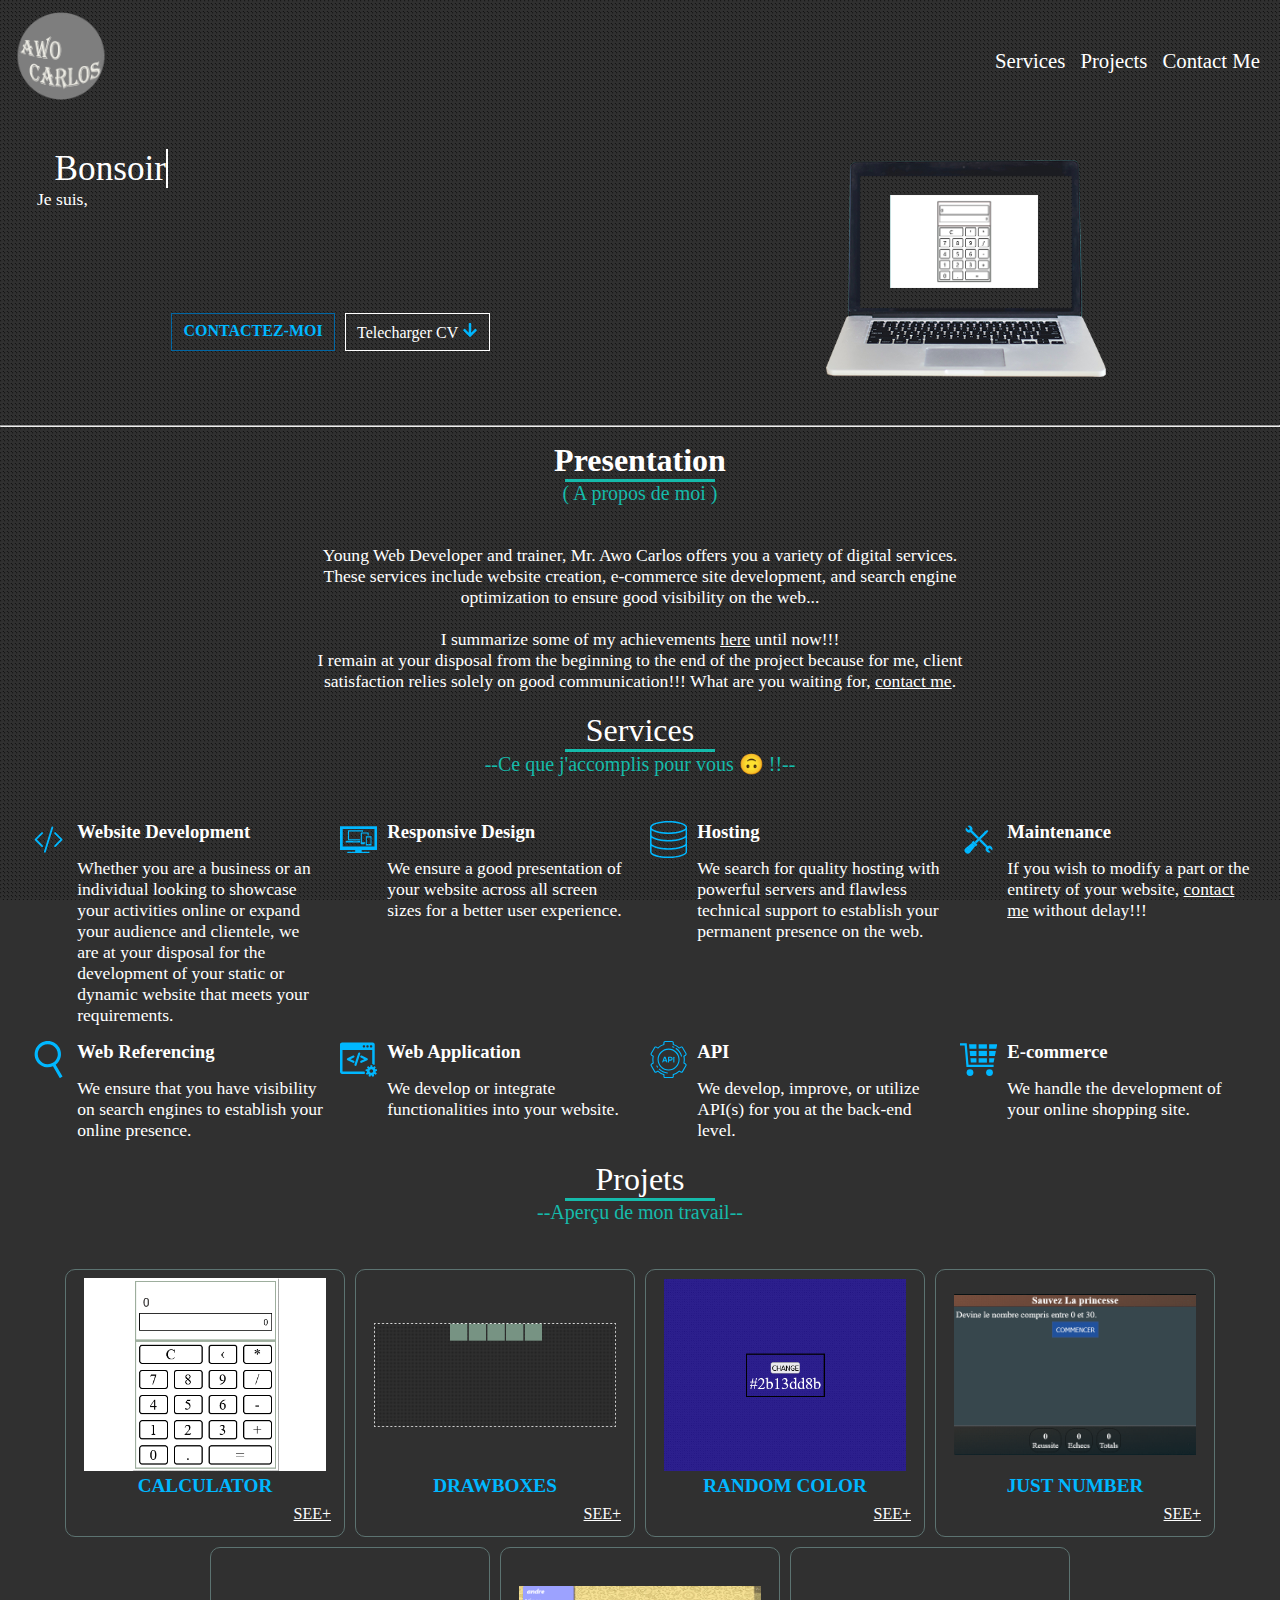
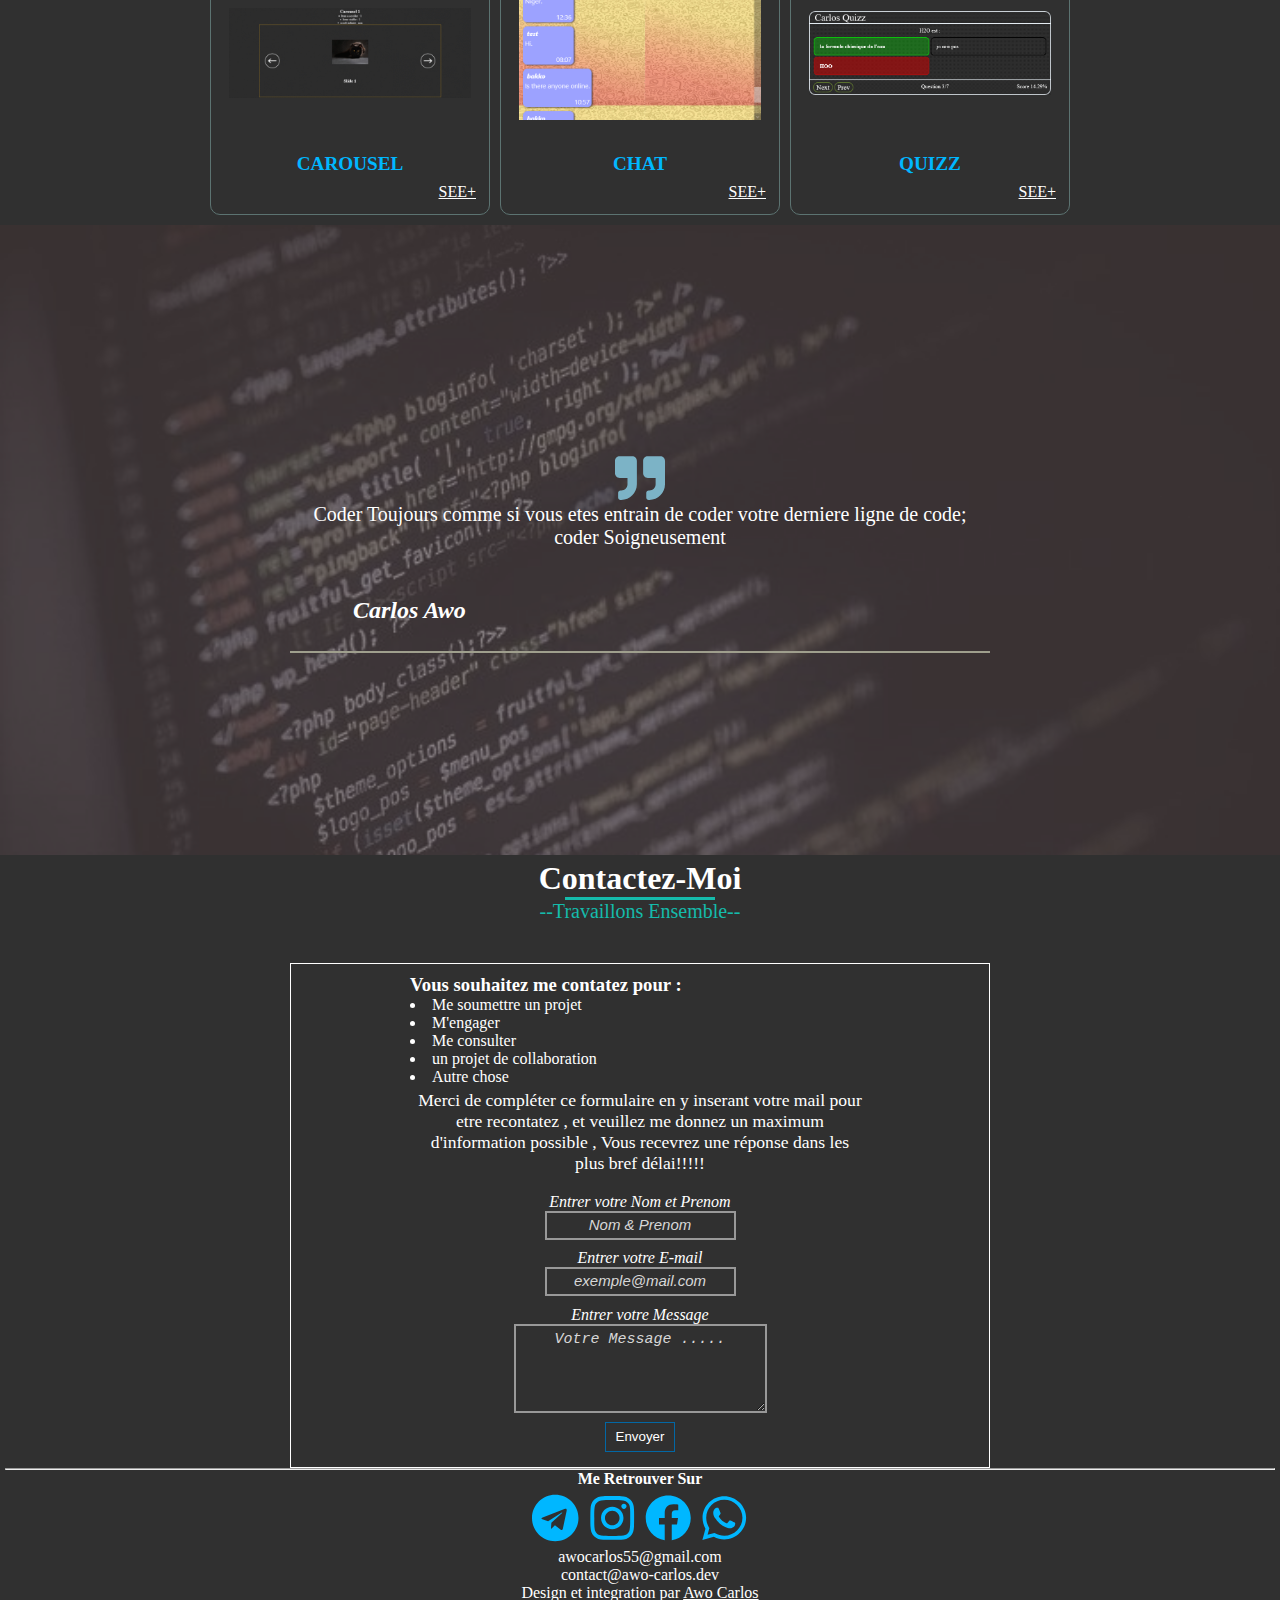
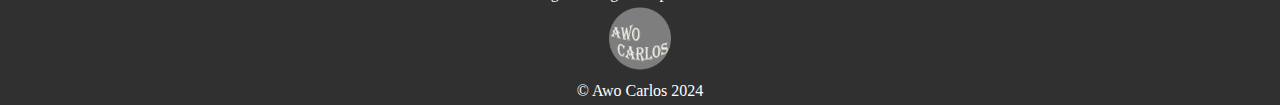
==== index.html @ b135ec58 "update" ====
<!-- autheur: AWO CARLOS -->
<!-- site web : https://awo-carlos.dev/ -->
<!-- addresse mail:awocarlos55@gmail.com -->
<!DOCTYPE html>
<html lang="fr">
<head>
  <meta http-equiv="content-type" content="text/html; charset=UTF-8">
	<meta charset="UTF-8">
	<meta name="viewport" content="width=device-width, initial-scale=1.0">

	<title>Awo Carlos || Portfolio || developer web </title>
  <link rel="stylesheet" href="index.css">

	<meta name="keywords" content="programmation, HTML, CSS, developpeur web,developpeur fullstack, 
  developpeur frontend, javascript, php, awo, carlos, awo carlos, awo carlos developpeur web">

  <meta name="description" content="Awo Carlos developpeur web fullstack Junior presentant les competences et les projets sur lesquels a travailllé">

  <meta name="revised" content="Awo Carlos, 22/04/2022">

  <meta name="author" content="Awo Carlos, awo-carlos.dev, awocarlos55@gmail.com">


<meta name="robots" content="index, follow" />



</head>
<body id="top">

<div class="page-content">
<!-- header -->
  <header class="header">
    <nav class="navigation">

        <a href="https://www.awo-carlos.dev" class="logo"><img src="images/awo-carlos.png" alt="logo AWO CARLOS"></a>
        <div class="menu__hamburger menu__hamburger--invisible">
             <span class="menu__hamburger__item"></span>
             <span class="menu__hamburger__item"></span> 
             <span class="menu__hamburger__item"></span> 
        </div>
        <ul class="navigation__list navigation__list--mobile">
            <li class="navigation__item">
              <a href="#services" class="navigation__link">Services</a>
            </li>
            <li class="navigation__item">
              <a href="#projets" class="navigation__link">Projects</a>
            </li>
            <li class="navigation__item">
              <a href="#contact" class="navigation__link">Contact Me</a>
            </li>
        </ul>
    </nav>
    <div class="welcome">       
          <div class="welcome__texte">
          <p>
            <span class="greet">Bonjour  &#x1f642;</span>
            <br>
            Je suis,<br>
            <span class="name">AWO CARLOS</span><br>
            <span class="job">Developpeur Web FullStack Jr .</span>
          </p>
          <div class="btn__group btn__group--center">
            <a href="#contact" type="button" class="btn btn--secondary btn--contact">
            Contactez-Moi</a>
            <a href="docs/CV AWO CARLOS.pdf" type="button" class="btn btn--secondary btn--cv">
                Telecharger CV
              <svg 
                xmlns="http://www.w3.org/2000/svg" 
                viewBox="0 0 448 512"  
                
                width="1em" 
                height="1em">
                <path d="M413.1 222.5l22.2 22.2c9.4 9.4 9.4 24.6 0 33.9L241 473c-9.4 9.4-24.6 9.4-33.9 0L12.7 278.6c-9.4-9.4-9.4-24.6 0-33.9l22.2-22.2c9.5-9.5 25-9.3 34.3.4L184 343.4V56c0-13.3 10.7-24 24-24h32c13.3 0 24 10.7 24 24v287.4l114.8-120.5c9.3-9.8 24.8-10 34.3-.4z"/>
              </svg>
           </a>
          </div>
      </div>
      <div class="welcome__slider">
        <div class="laptop">
            <img src="images/laptop.png" alt="laptop"> 
            <div class="laptop__slider">
              <div class="laptop__slides">
                <div class="laptop__slide">
                  <img src="images/projets/calculatrice.png" alt="calculatrice">
                </div>
                <div class="laptop__slide">
                  <img src="images/projets/carousel.png" alt="carousel">
                </div>
                <div class="laptop__slide">
                  <img src="images/projets/justenombre.png" alt="justenombre">
                </div>
                <div class="laptop__slide">
                  <img src="images/projets/drawboxes.png" alt="drawboxes">
                </div>
                <div class="laptop__slide">
                  <img src="images/projets/quizz.png" alt="quizz">
                </div>
                <div class="laptop__slide">
                  <img src="images/projets/randomcolor.png" alt="randomcolor">
                </div>
                <div class="laptop__slide">
                  <img src="images/projets/chat.png" alt="chat">
                </div>
     
              </div>
              
            </div>  
          </div>    
      </div>
      </div>
    </div>
  
  </header>
<!-- header -->
<hr>

<!-- Presentation -->
  <div class="presentation">
    <div class="container presentation__container">
      
        <div>
          <h1 class="section__title">Presentation</h1>
          <p class="section__subtitle section__subtitle--presentation">( A propos de moi  ) </p> 
        </div>

        <p class="presentation__text">
            Young Web Developer and trainer, Mr. Awo Carlos offers you a variety of digital services. These services include website creation, e-commerce site development, and search engine optimization to ensure good visibility on the web...
            <br>
            <br>
            I summarize some of my achievements <a href="#projects">here</a> until now!!!<br>
            I remain at your disposal from the beginning to the end of the project because for me, client satisfaction relies solely on good communication!!! What are you waiting for, <a href="#contact">contact me</a>.
        </p>

    </div>
  </div>
<!-- Presentation -->
<!-- Services -->
  <section class="services" id="services">
    <div class="section__title">Services</div>
    <div class="section__subtitle">--Ce que j'accomplis pour vous &#128579; !!--</div>


    <div class="services__container">
      <div class="service">
        <div class="service__imgContainer">
          <svg xmlns="http://www.w3.org/2000/svg" class="bi bi-code-slash"  viewBox="0 0 20 20" fill="currentColor" >
            <path fill-rule="evenodd" d="M6.854 6.146a.5.5 0 010 .708L3.707 10l3.147 3.146a.5.5 0 01-.708.708l-3.5-3.5a.5.5 0 010-.708l3.5-3.5a.5.5 0 01.708 0zm6.292 0a.5.5 0 000 .708L16.293 10l-3.147 3.146a.5.5 0 00.708.708l3.5-3.5a.5.5 0 000-.708l-3.5-3.5a.5.5 0 00-.708 0zm-.999-3.124a.5.5 0 01.33.625l-4 13a.5.5 0 11-.955-.294l4-13a.5.5 0 01.625-.33z" clip-rule="evenodd"/>
          </svg>
          
        </div>
        <div class="service__body">
          <h3 class="service__title">Website Development</h3>
          <p class="service__desc">Whether you are a business or an individual looking to showcase your activities online or expand your audience and clientele, we are at your disposal for the development of your static or dynamic website that meets your requirements.</p>          
        </div>
      </div>
      <div class="service">
        <div class="service__imgContainer">

          <svg version="1.1" id="Capa_1" xmlns="http://www.w3.org/2000/svg" xmlns:xlink="http://www.w3.org/1999/xlink" x="0px" y="0px"
              viewBox="0 0 47.168 47.168" style="enable-background:new 0 0 47.168 47.168;"
             xml:space="preserve">

                <path d="M47.168,36.918V6.699H0v30.219h19.252v1.945H9.188v1.605h28.179v-1.605h-9.846v-1.945H47.168z M3.45,32.469V10.149
                  h40.267v22.317H3.45V32.469z"/>
                <path d="M19.403,25.084H10.04l-2.774,0.141v1.908h18.281v-2.049h-5.595H19.403z M22.403,26.344h-5.777v-0.383h5.777V26.344z"/>
                <polygon points="11.484,13.228 27.873,13.228 27.873,13.696 29.318,13.696 29.318,11.782 10.04,11.782 10.04,24.494 
                  25.546,24.494 25.546,23.051 11.484,23.051       "/>
                <path d="M27.807,15.921h7.137v2.608h1.451v-4.061H26.355v15.057h5.713v-1.238c0,0.268-0.215,0.484-0.483,0.484
                  s-0.483-0.217-0.483-0.484s0.217-0.482,0.483-0.482s0.483,0.215,0.483,0.482v-1.258h-4.262V15.921L27.807,15.921z"/>
                <path d="M32.883,31.014h7.021V19.203h-7.021V31.014z M36.482,30.506c-0.225,0-0.405-0.184-0.405-0.406s0.181-0.404,0.405-0.404
                  c0.224,0,0.404,0.182,0.404,0.404S36.706,30.506,36.482,30.506z M36.549,19.692c0.094,0,0.169,0.076,0.169,0.17
                  c0,0.093-0.075,0.169-0.169,0.169s-0.17-0.076-0.17-0.169S36.455,19.692,36.549,19.692z M35.54,20.259h2.021v0.163H35.54V20.259z
                   M34.009,21.003l4.769-0.002v8.114c-1.823,0.008-3.863,0.016-4.769,0.008V21.003z"/>

          </svg>
        </div>
        <div class="service__body">
          <h3 class="service__title">Responsive Design</h3>
          <p class="service__desc">We ensure a good presentation of your website across all screen sizes for a better user experience.</p>          
        </div>
      </div>
      <div class="service">
        <div class="service__imgContainer">

              <svg version="1.1" id="Capa_1" xmlns="http://www.w3.org/2000/svg" xmlns:xlink="http://www.w3.org/1999/xlink" x="0px" y="0px"
                 viewBox="0 0 490 490" style="enable-background:new 0 0 490 490;" xml:space="preserve">
              <path d="M490,85.776C490,30.065,363.774,0,245,0C126.227,0,0,30.065,0,85.776v318.447C0,459.935,126.227,490,245,490
                c118.774,0,245-30.065,245-85.777V85.776z M20.851,220.756C61.53,253.097,155.38,270.218,245,270.218
                c89.621,0,183.471-17.122,224.149-49.462v73.572c0,30.646-95.855,64.926-224.149,64.926c-128.292,0-224.149-34.28-224.149-64.926
                V220.756z M245,249.367c-128.292,0-224.149-34.28-224.149-64.935V122.1C61.53,154.442,155.38,171.563,245,171.563
                c89.621,0,183.471-17.121,224.149-49.462v62.331C469.149,215.087,373.294,249.367,245,249.367z M245,20.851
                c128.294,0,224.149,34.28,224.149,64.925c0,30.656-95.855,64.935-224.149,64.935c-128.292,0-224.149-34.279-224.149-64.935
                C20.851,55.131,116.708,20.851,245,20.851z M245,469.149c-128.292,0-224.149-34.28-224.149-64.926v-73.577
                C61.53,362.983,155.38,380.104,245,380.104c89.621,0,183.471-17.122,224.149-49.458v73.577
                C469.149,434.869,373.294,469.149,245,469.149z"/>

              </svg>
        </div>
        <div class="service__body">
          <h3 class="service__title">Hosting</h3>
          <p class="service__desc">We search for quality hosting with powerful servers and flawless technical support to establish your permanent presence on the web.</p>          
        </div>
      </div>
      <div class="service">
        <div class="service__imgContainer">
            <svg  viewBox="0 0 64 64" data-name="Layer 1" id="Layer_1" xmlns="http://www.w3.org/2000/svg"><path class="cls-1" d="M35.68,31.15,47.49,43a6,6,0,0,1,8,8l-3.29-3.29a2,2,0,0,0-2.83,2.83l3.29,3.28a6,6,0,0,1-8-8L32.85,34"/> <path class="cls-1" d="M30,31.15,18.22,19.34a6,6,0,0,1-8-8l3.28,3.29a2,2,0,1,0,2.83-2.83L13.05,8.52a6,6,0,0,1,8,8l11.8,11.8"/><polyline class="cls-2" points="25.08 36.09 43.46 17.71 46.76 15.35 48.65 17.24 46.29 20.54 27.91 38.92"/><rect class="cls-3" height="4" transform="translate(34.87 -6.33) rotate(45)" width="10" x="20.08" y="36.92"/><path class="cls-2" d="M26.49,43.17,17.56,54.08a5.43,5.43,0,0,1-8,.4h0a5.43,5.43,0,0,1,.4-8l10.92-8.93"/><rect class="cls-4" height="2" transform="translate(-26.54 26.5) rotate(-45)" width="8" x="14.72" y="44.29"/><rect class="cls-4" height="2" transform="translate(-31.49 24.45) rotate(-45)" width="2" x="12.76" y="49.24"/></svg>
          
        </div>
<div class="service__body">
  <h3 class="service__title">Maintenance</h3>
  <p class="service__desc">If you wish to modify a part or the entirety of your website, <a href="#contact">contact me</a> without delay!!!</p>
</div>

      </div>
      <div class="service">
        <div class="service__imgContainer">

            <svg version="1.1" id="Capa_1" xmlns="http://www.w3.org/2000/svg" xmlns:xlink="http://www.w3.org/1999/xlink" x="0px" y="0px"
               viewBox="0 0 176.292 176.292" style="enable-background:new 0 0 176.292 176.292;" xml:space="preserve">
            <path d="M24.027,46.333c-4.32,16.125-2.103,32.968,6.244,47.426c11.132,19.281,31.892,31.259,54.178,31.259
              c8.411,0,16.745-1.729,24.474-5.03l32.507,56.303l12.99-7.5l-32.508-56.305c11.174-8.353,19.19-20.117,22.856-33.802
              c4.32-16.125,2.103-32.968-6.244-47.426C127.393,11.978,106.633,0,84.347,0C73.435,0,62.647,2.899,53.148,8.383
              C38.69,16.73,28.349,30.208,24.027,46.333z M84.347,15c16.944,0,32.727,9.104,41.188,23.759c6.344,10.988,8.029,23.789,4.745,36.044
              c-3.283,12.255-11.143,22.499-22.131,28.842c-7.222,4.169-15.416,6.373-23.699,6.373c-16.944,0-32.727-9.104-41.188-23.759
              c-6.344-10.988-8.029-23.788-4.745-36.043C41.801,37.96,49.66,27.717,60.648,21.373C67.87,17.204,76.064,15,84.347,15z"/>
            </svg>
        </div>
        <div class="service__body">
          <h3 class="service__title">Web Referencing</h3>
          <p class="service__desc">We ensure that you have visibility on search engines to establish your online presence.</p>          
        </div>
      </div>
      <div class="service">
        <div class="service__imgContainer">

          <svg version="1.1" id="Capa_1" xmlns="http://www.w3.org/2000/svg" xmlns:xlink="http://www.w3.org/1999/xlink" x="0px" y="0px"
            viewBox="0 0 419.931 419.931" style="enable-background:new 0 0 419.931 419.931;"
             xml:space="preserve">

                <path d="M282.895,352.367c-2.176-1.324-4.072-3.099-5.579-5.25c-0.696-0.992-1.284-2.041-1.771-3.125H28.282V100.276h335.624
                  v159.138c7.165,0.647,13.177,5.353,15.701,11.797c2.235-1.225,4.726-1.982,7.344-2.213c1.771-0.154,3.53-0.044,5.236,0.293
                  V39.561c0-12.996-10.571-23.569-23.566-23.569H23.568C10.573,15.992,0,26.565,0,39.561v309.146
                  c0,12.996,10.573,23.568,23.568,23.568h257.179c-2.007-4.064-2.483-8.652-1.302-13.066
                  C280.126,356.67,281.304,354.354,282.895,352.367z M338.025,55.569c0-4.806,3.896-8.703,8.702-8.703h8.702
                  c4.807,0,8.702,3.896,8.702,8.703v9.863c0,4.806-3.896,8.702-8.702,8.702h-8.702c-4.807,0-8.702-3.896-8.702-8.702V55.569z
                   M297.56,55.569c0-4.806,3.896-8.703,8.702-8.703h8.703c4.807,0,8.702,3.896,8.702,8.703v9.863c0,4.806-3.896,8.702-8.702,8.702
                  h-8.703c-4.806,0-8.702-3.896-8.702-8.702V55.569z M257.094,55.569c0-4.806,3.897-8.703,8.702-8.703h8.702
                  c4.807,0,8.703,3.896,8.703,8.703v9.863c0,4.806-3.896,8.702-8.703,8.702h-8.702c-4.805,0-8.702-3.896-8.702-8.702V55.569z"/>
                <path d="M419.875,335.77l-2.615-14.83c-0.353-1.997-2.256-3.331-4.255-2.979l-13.188,2.324c-1.583-3.715-3.605-7.195-6.005-10.38
                  l8.614-10.268c0.626-0.744,0.931-1.709,0.847-2.68c-0.086-0.971-0.554-1.867-1.3-2.494l-11.534-9.68
                  c-0.746-0.626-1.713-0.93-2.683-0.845c-0.971,0.085-1.867,0.552-2.493,1.298l-8.606,10.26c-3.533-1.8-7.312-3.188-11.271-4.104
                  v-13.392c0-2.028-1.645-3.674-3.673-3.674h-15.06c-2.027,0-3.673,1.646-3.673,3.674v13.392
                  c-3.961,0.915-7.736,2.304-11.271,4.104l-8.608-10.259c-1.304-1.554-3.62-1.756-5.175-0.453l-11.535,9.679
                  c-0.746,0.627-1.213,1.523-1.299,2.494c-0.084,0.971,0.22,1.937,0.846,2.683l8.615,10.266c-2.396,3.184-4.422,6.666-6.005,10.38
                  l-13.188-2.325c-1.994-0.351-3.901,0.982-4.255,2.979l-2.614,14.83c-0.169,0.959,0.05,1.945,0.607,2.744
                  c0.561,0.799,1.41,1.342,2.37,1.511l13.198,2.326c0.215,4.089,0.927,8.045,2.073,11.812l-11.6,6.695
                  c-0.844,0.485-1.459,1.289-1.712,2.229c-0.252,0.941-0.119,1.943,0.367,2.787l7.529,13.041c0.485,0.844,1.289,1.459,2.229,1.711
                  c0.313,0.084,0.632,0.125,0.951,0.125c0.639,0,1.272-0.166,1.836-0.492l11.609-6.703c2.73,2.925,5.812,5.517,9.18,7.709
                  l-4.584,12.593c-0.332,0.916-0.289,1.926,0.123,2.809s1.157,1.566,2.072,1.898l14.148,5.149c0.406,0.148,0.832,0.224,1.257,0.224
                  c0.53,0,1.063-0.115,1.554-0.345c0.883-0.411,1.564-1.157,1.897-2.073l4.583-12.593c1.965,0.238,3.965,0.361,5.994,0.361
                  s4.029-0.125,5.994-0.361l4.584,12.593c0.332,0.916,1.016,1.662,1.897,2.073c0.49,0.229,1.021,0.345,1.554,0.345
                  c0.424,0,0.85-0.074,1.256-0.224l14.15-5.149c0.913-0.332,1.659-1.017,2.07-1.898c0.412-0.883,0.456-1.893,0.123-2.809
                  l-4.584-12.591c3.365-2.192,6.447-4.786,9.18-7.709l11.609,6.703c0.563,0.324,1.197,0.492,1.836,0.492
                  c0.318,0,0.64-0.043,0.951-0.125c0.941-0.252,1.743-0.869,2.229-1.711l7.529-13.043c0.486-0.842,0.619-1.846,0.367-2.787
                  c-0.253-0.938-0.868-1.742-1.712-2.229l-11.598-6.693c1.146-3.768,1.856-7.724,2.071-11.812l13.198-2.327
                  c0.96-0.169,1.812-0.712,2.37-1.511C419.825,337.715,420.044,336.729,419.875,335.77z M354.184,359.336
                  c-11.155,0-20.2-9.045-20.2-20.201s9.046-20.2,20.2-20.2c11.156,0,20.201,9.044,20.201,20.2S365.34,359.336,354.184,359.336z"/>
                <g>
                  <path d="M164.695,235.373c0-4.752-2.785-9.117-7.096-11.119l-39.455-18.332l39.456-18.334c4.31-2.004,7.095-6.368,7.095-11.118
                    v-0.319c0-4.21-2.119-8.075-5.665-10.334c-1.962-1.253-4.247-1.916-6.606-1.916c-1.778,0-3.563,0.391-5.16,1.133l-63.078,29.333
                    c-4.309,2.004-7.092,6.368-7.092,11.117v0.877c0,4.743,2.782,9.104,7.093,11.118l63.084,29.336
                    c1.631,0.755,3.368,1.138,5.162,1.138c2.338,0,4.616-0.664,6.597-1.924c3.548-2.268,5.666-6.13,5.666-10.335L164.695,235.373
                    L164.695,235.373z"/>
                  <path d="M226.932,134.012c-2.301-3.15-6.002-5.03-9.901-5.03h-0.314c-5.354,0-10.048,3.425-11.679,8.516L163.478,266.27
                    c-1.183,3.718-0.517,7.813,1.781,10.962c2.301,3.148,6.002,5.029,9.901,5.029h0.315c5.352,0,10.043-3.426,11.672-8.516
                    l41.555-128.762C229.896,141.268,229.234,137.167,226.932,134.012z"/>
                  <path d="M308.001,194.366l-63.079-29.333c-1.592-0.74-3.374-1.131-5.152-1.131c-2.358,0-4.644,0.661-6.605,1.912
                    c-3.552,2.263-5.671,6.127-5.671,10.337v0.319c0,4.746,2.783,9.111,7.097,11.123l39.454,18.33l-39.455,18.331
                    c-4.311,2.002-7.096,6.367-7.096,11.119v0.321c0,4.205,2.119,8.066,5.669,10.336c1.974,1.258,4.254,1.923,6.595,1.923
                    c1.792,0,3.527-0.383,5.169-1.141l63.082-29.336c4.307-2.009,7.088-6.371,7.088-11.114v-0.877
                    C315.094,200.735,312.311,196.371,308.001,194.366z"/>
                </g>

          </svg>
    
        </div>
        <div class="service__body">
          <h3 class="service__title">Web Application</h3>
          <p class="service__desc">We develop or integrate functionalities into your website.</p>
        </div>        
      </div>
      <div class="service">
        <div class="service__imgContainer">
            <svg version="1.1" id="Capa_1" 
                xmlns="http://www.w3.org/2000/svg" 
                xmlns:xlink="http://www.w3.org/1999/xlink"
                 x="0px" 
                 y="0px"
                 viewBox="0 0 511 511" 
                 style="enable-background:new 0 0 511 511;" 
                 xml:space="preserve">
                <g>
                  <path d="M492.168,309.579l-17.626-10.177c2.96-14.723,4.458-29.466,4.458-43.902c0-14.646-1.474-29.403-4.384-43.946l17.552-10.134
                    c5.436-3.138,9.325-8.206,10.949-14.269s0.791-12.396-2.348-17.832l-48-83.139c-3.139-5.436-8.206-9.325-14.269-10.949
                    c-6.064-1.624-12.396-0.791-17.833,2.348l-17.566,10.142C380.912,68.2,354.798,53.092,327,43.692V23.5
                    C327,10.542,316.458,0,303.5,0h-96C194.542,0,184,10.542,184,23.5v20.193c-27.65,9.362-53.728,24.49-75.999,44.088L90.332,77.579
                    c-5.437-3.139-11.77-3.973-17.833-2.348c-6.063,1.625-11.13,5.513-14.269,10.949l-48,83.139
                    c-3.139,5.436-3.972,11.769-2.348,17.832s5.513,11.131,10.949,14.269l17.626,10.177C33.499,226.32,32,241.063,32,255.5
                    c0,14.644,1.474,29.401,4.384,43.945l-17.552,10.134c-11.222,6.479-15.08,20.879-8.602,32.102l48,83.139
                    c6.479,11.221,20.879,15.08,32.102,8.601l17.565-10.142c22.19,19.521,48.303,34.629,76.103,44.03V487.5
                    c0,12.958,10.542,23.5,23.5,23.5h96c12.958,0,23.5-10.542,23.5-23.5v-20.193c27.651-9.362,53.729-24.49,76-44.087l17.668,10.201
                    c11.221,6.479,25.623,2.62,32.102-8.601l48-83.139C507.248,330.458,503.39,316.058,492.168,309.579z M487.779,334.181l-48,83.138
                    c-2.343,4.06-7.552,5.455-11.611,3.111l-22.392-12.928c-2.845-1.643-6.43-1.242-8.842,0.989
                    c-22.893,21.173-50.437,37.148-79.653,46.199c-3.14,0.973-5.281,3.877-5.281,7.164V487.5c0,4.687-3.813,8.5-8.5,8.5h-96
                    c-4.687,0-8.5-3.813-8.5-8.5v-25.645c0-3.287-2.141-6.191-5.28-7.164c-29.396-9.107-56.974-25.062-79.755-46.139
                    c-1.421-1.315-3.25-1.995-5.095-1.995c-1.286,0-2.579,0.33-3.748,1.005L82.832,420.43c-4.06,2.343-9.268,0.948-11.611-3.111
                    l-48-83.138c-2.343-4.059-0.947-9.268,3.111-11.612l22.272-12.859c2.844-1.642,4.289-4.942,3.566-8.146
                    C48.739,286.357,47,270.858,47,255.5c0-15.1,1.765-30.584,5.247-46.022c0.722-3.203-0.723-6.504-3.566-8.145L26.332,188.43
                    c-1.966-1.135-3.372-2.968-3.96-5.161c-0.587-2.193-0.286-4.484,0.849-6.45l48-83.139c1.135-1.966,2.968-3.373,5.162-3.96
                    c2.192-0.588,4.484-0.286,6.45,0.849l22.392,12.928c2.846,1.644,6.43,1.242,8.842-0.989c22.894-21.173,50.437-37.148,79.653-46.199
                    c3.14-0.973,5.281-3.877,5.281-7.164V23.5c0-4.687,3.813-8.5,8.5-8.5h96c4.687,0,8.5,3.813,8.5,8.5v25.645
                    c0,3.287,2.141,6.191,5.28,7.164c29.395,9.106,56.973,25.061,79.755,46.139c2.412,2.232,5.997,2.633,8.843,0.99l22.29-12.869
                    c1.967-1.135,4.258-1.437,6.45-0.849c2.193,0.588,4.026,1.994,5.162,3.96l48,83.139c1.135,1.966,1.437,4.257,0.849,6.45
                    c-0.588,2.193-1.994,4.026-3.96,5.161l-22.272,12.859c-2.844,1.642-4.289,4.943-3.566,8.146c3.431,15.206,5.17,30.704,5.17,46.065
                    c0,15.1-1.765,30.584-5.247,46.021c-0.722,3.203,0.723,6.503,3.566,8.145l22.349,12.903
                    C488.727,324.913,490.123,330.122,487.779,334.181z"/>
                  <path d="M255.5,104C171.962,104,104,171.963,104,255.5S171.962,407,255.5,407S407,339.037,407,255.5S339.038,104,255.5,104z
                     M255.5,392C180.234,392,119,330.766,119,255.5S180.234,119,255.5,119S392,180.234,392,255.5S330.766,392,255.5,392z"/>
                  <path d="M283.5,216h-28c-4.142,0-7.5,3.358-7.5,7.5v64c0,4.142,3.358,7.5,7.5,7.5s7.5-3.358,7.5-7.5V271h20.5
                    c15.164,0,27.5-12.336,27.5-27.5S298.664,216,283.5,216z M283.5,256H263v-25h20.5c6.893,0,12.5,5.607,12.5,12.5
                    S290.393,256,283.5,256z"/>
                  <path d="M214.522,220.867c-1.098-2.927-3.896-4.867-7.022-4.867h-8c-3.126,0-5.925,1.939-7.022,4.867l-24,64
                    c-1.455,3.878,0.511,8.201,4.389,9.656c3.878,1.455,8.201-0.511,9.656-4.389L186.697,279h33.605l4.175,11.133
                    c1.129,3.011,3.987,4.869,7.023,4.869c0.875,0,1.765-0.154,2.632-0.479c3.878-1.454,5.844-5.778,4.389-9.656L214.522,220.867z
                     M192.322,264l11.178-29.807L214.678,264H192.322z"/>
                  <path d="M327.5,216c-4.142,0-7.5,3.358-7.5,7.5v64c0,4.142,3.358,7.5,7.5,7.5s7.5-3.358,7.5-7.5v-64
                    C335,219.358,331.642,216,327.5,216z"/>
                  <path d="M309.152,87.3c5.205,1.659,10.394,3.586,15.421,5.726c0.958,0.408,1.954,0.601,2.934,0.601c2.916,0,5.69-1.712,6.904-4.564
                    c1.622-3.811-0.152-8.216-3.963-9.838c-5.458-2.323-11.09-4.415-16.742-6.216c-3.945-1.258-8.165,0.922-9.423,4.868
                    C303.026,81.823,305.206,86.042,309.152,87.3z"/>
                  <path d="M100.45,339.904c-1.984-3.636-6.541-4.976-10.176-2.992c-3.636,1.984-4.976,6.54-2.992,10.176
                    c3.112,5.704,6.557,11.315,10.239,16.677c1.454,2.117,3.801,3.255,6.189,3.255c1.463,0,2.941-0.427,4.239-1.318
                    c3.415-2.345,4.282-7.014,1.937-10.428C106.493,350.332,103.318,345.161,100.45,339.904z"/>
                  <path d="M240.14,431.341c-40.189-3.463-78.337-20.879-107.416-49.041c-2.976-2.882-7.724-2.805-10.605,0.17
                    c-2.881,2.976-2.806,7.724,0.17,10.605c31.55,30.555,72.947,49.452,116.563,53.21c0.219,0.019,0.436,0.028,0.652,0.028
                    c3.851,0,7.127-2.949,7.464-6.856C247.323,435.331,244.266,431.697,240.14,431.341z"/>
                  <path d="M363.425,97.287c-3.42-2.337-8.087-1.459-10.424,1.96c-2.337,3.42-1.459,8.087,1.96,10.424
                    c34.844,23.813,60.049,59.248,70.972,99.776c0.902,3.346,3.93,5.55,7.237,5.55c0.646,0,1.303-0.084,1.956-0.26
                    c4-1.078,6.368-5.194,5.29-9.193C428.564,161.564,401.221,123.118,363.425,97.287z"/>
                </g>
                <g>
                </g>
                <g>
                </g>
                <g>
                </g>
                <g>
                </g>
                <g>
                </g>
                <g>
                </g>
                <g>
                </g>
                <g>
                </g>
                <g>
                </g>
                <g>
                </g>
                <g>
                </g>
                <g>
                </g>
                <g>
                </g>
                <g>
                </g>
                <g>
                </g>
            </svg>
          
        </div>
        <div class="service__body">
          <h3 class="service__title">API</h3>
          <p class="service__desc">We develop, improve, or utilize API(s) for you at the back-end level.</p>
        </div>        
      </div>
      <div class="service">
        <div class="service__imgContainer">

        <svg version="1.1" id="Capa_1" xmlns="http://www.w3.org/2000/svg" xmlns:xlink="http://www.w3.org/1999/xlink" x="0px" y="0px"
            viewBox="0 0 496.971 496.971" style="enable-background:new 0 0 496.971 496.971;"
           xml:space="preserve">

            <rect x="249.231" y="230.676" width="110.437" height="58.41"/>
            <polygon points="219.383,132.183 129.481,132.183 136.166,200.831 219.383,200.831    "/>
            <polygon points="219.383,289.086 219.383,230.679 139.074,230.679 144.763,289.086    "/>
            <polygon points="219.383,43.923 120.884,43.923 126.573,102.335 219.383,102.335    "/>
            <polygon points="389.516,289.086 449.213,289.086 460.592,230.679 389.516,230.679    "/>
            <rect x="249.231" y="43.923" width="110.437" height="58.41"/>
            <rect x="249.231" y="132.183" width="110.437" height="68.646"/>
            <polygon points="389.516,102.335 485.592,102.335 496.971,43.923 389.516,43.923    "/>
            <polygon points="389.516,200.831 466.406,200.831 479.777,132.183 389.516,132.183    "/>
            <polygon points="89.858,28.999 0,28.999 0,58.847 62.367,58.847 86.246,348.784 449.213,348.784 449.213,318.937 113.736,318.937 
                  "/>
            <circle cx="133.57" cy="422.453" r="45.519"/>
            <circle cx="394.74" cy="422.453" r="45.519"/>

        </svg>

          
        </div>
        <div class="service__body">
          <h3 class="service__title">E-commerce</h3>
          <p class="service__desc">We handle the development of your online shopping site.</p>
        </div>        
      </div>

    </div>
  </section>
<!-- Services -->

<!-- Projets -->
  <section class="projets" id="projets">
    <div class="section__title">Projets</div>
    <div class="section__subtitle">--Aperçu de mon travail--</div>


    <div class="cards__group">
      <article class="card">
        <div class="card__body">
          <img src="images/projets/calculatrice.gif" alt="preview of the calculator project" class="card__img">
          <p class="card__description">A mini calculator performing basic mathematical operations: addition, subtraction, division, multiplication.</p>
        </div>
        <div class="card__footer">
          <h2 class="card__title">Calculator</h2>
          <div class="btn__group btn__group--left">
            <a href="projets/calculatrice/index.html" class="">SEE+</a>
          </div>
        </div>
      </article>
    
      <article class="card">
        <div class="card__body">
          <img src="images/projets/drawboxes.gif" alt="preview of the drawboxes project" class="card__img">
          <p class="card__description">Game consisting of drawing by placing boxes, similar to object pixelation.</p>
        </div>
        <div class="card__footer">
          <h2 class="card__title">DrawBoxes</h2>
          <div class="btn__group btn__group--left">
            <a href="projets/draw_boxes/index.html">SEE+</a>
          </div>
        </div>
      </article>
    
      <article class="card">
        <div class="card__body">
          <img src="images/projets/randomcolor.gif" alt="preview of the random color project" class="card__img">
          <p class="card__description">Displays a CSS color randomly.</p>
        </div>
        <div class="card__footer">
          <h2 class="card__title">Random Color</h2>
          <div class="btn__group btn__group--left">
            <a href="projets/random_color/index.html">SEE+</a>
          </div>
        </div>
      </article>
    
      <article class="card">
        <div class="card__body">
          <img src="images/projets/justenombre.gif" alt="preview of the just number project" class="card__img">
          <div class="card__description">Guess a number between 0 and 30.</div>
        </div>
        <div class="card__footer">
          <h2 class="card__title">Just Number</h2>
          <div class="btn__group btn__group--left">
            <a href="projets/juste_nombre/index.html" class="">SEE+</a>
          </div>
        </div>
      </article>
    
      <article class="card">
        <div class="card__body">
          <img src="images/projets/carousel.gif" alt="" class="card__img">
          <p class="card__description">Manages content presentation by scrolling.</p>
        </div>
        <div class="card__footer">
          <h2 class="card__title">Carousel</h2>
          <div class="btn__group btn__group--left">
            <a href="projets/carousel/index.html">SEE+</a>
          </div>
        </div>
      </article>
    
      <article class="card">
        <div class="card__body">
          <img src="images/projets/chat.gif" alt="" class="card__img">
          <div class="card__description">Messaging interface allowing the sending of text messages from multiple users.</div>
        </div>
        <div class="card__footer">
          <h2 class="card__title">Chat</h2>
          <div class="btn__group btn__group--left">
            <a href="projets/chat/index.html">SEE+</a>
          </div>
        </div>
      </article>
    
      <article class="card">
        <div class="card__body">
          <img src="images/projets/quizz.gif" alt="" class="card__img">
          <div class="card__description">Game consisting of a set of questionnaires to test general or specific knowledge in a specific domain.</div>
        </div>
        <div class="card__footer">
          <h2 class="card__title">Quizz</h2>
          <div class="btn__group btn__group--left">
            <a href="projets/quizz/index.html">SEE+</a>
          </div>
        </div>
      </article>
    </div>
    
  </section>
<!-- Projets -->

<!-- Citations -->
  <div class="Citations">
      <div class="citations__slider">
        <div class="citations__slides">
          <div class="citations__slide">
            <h2>carlos awo</h2>
            <p>
              Coder Toujours comme si vous etes entrain de coder votre derniere ligne de code;
              coder Soigneusement
            </p>
          </div>
          <div class="citations__slide">
            <h2>lior Chamla</h2>
            <p>Lorsque Vous Codez,<br>N'apprenez pas a pensez comme la machine, apprenez a la machine a pensez comme vous</p>
          </div>
          <div class="citations__slide">
            <h2>carlos awo</h2>
            <p>Apprenez un langage de programmation fera de vous un programmeur, Maitrisez-en un et vous serez un <span style="font-style:italic;font-weight: bold;">artiste</span>.</p>
          </div>
          <div class="citations__slide">
            <h2>Hassane Djalil</h2>
            <p>Programmer, c'est donné vie a son <span style="font-style:italic;font-weight: bold;">rêve</span>.</p>
          </div>
          <div class="citations__slide">
            <h2>haris</h2>
            <p>Avec C il est facile de se faire tirer dans le pied.En C++,c'est plus difficile,mais lorsque vous le faites, vous pulverisez votre cuisse entière.</p>
          </div>
          <div class="citations__slide">
            <h2>Djibril Abdourhamane</h2>
            <p>L'evolution informatique apporte des super pouvoir, il suffit d'ecrire des lignes de codes pour devenir <span style=";font-style:italic;font-weight: bold;">puissants</span>.</p>
          </div>
          <div class="citations__slide">
            <h2>Idrissa Bakko</h2>
            <p>Auparavant on entendait parler de <span style="font-style:italic;font-weight: bold;">code philosophiques</span>, Mais de nos jours on entends de plus en plus parler de<span style="font-style:italic;font-weight: bold;">code informatique</span>.</p>
          </div>          
          <div class="citations__slide">
            <h2>Abdoul Malik</h2>
            <p>Je n'ai pas totalement confiance aux humains, mais je l'ai à l'égard de la machine car elle obéit à ce qui lui à été ordoné.</p>
          </div>
          <div class="citations__slide">
            <h2>Moubachir</h2>
            <p>Je peux passer toute une journée derrière mon clavier rien que pour voir mon code intérprété par un navigateur.</p>
          </div>
          <div class="citations__slide">
            <h2>CoubouProd</h2>
            <p>Un design sans contenu n'est pas un design,<br> mais une <span style="font-style:italic;font-weight: bold;">decoration</span>.</p>
          </div>
        
        </div>
      </div>    
  </div>
<!-- Citations -->

<!-- footer -->
  <footer class="contact" id="contact">
    <div class="container">
      <div class="title">
        <h2 class="section__title">Contactez-Moi</h2>
        <p class="section__subtitle">--Travaillons Ensemble--</p>  
      </div>
      <div class="content">

        <form method="post" action="contact.php" class="contactFormulaire">

          <div class="contact__texte">
                      <ul>
            <h3>Vous souhaitez me contatez pour : </h3>
            <li>Me soumettre un projet</li>
            <li>M'engager</li>
            <li>Me consulter </li>
            <li>un projet de collaboration </li>
            <li>Autre chose </li>
          </ul>
          <p> Merci de compléter ce formulaire en y inserant votre mail pour etre recontatez , et veuillez me donnez un maximum d'information possible , Vous recevrez une réponse dans les plus bref délai!!!!! </p>

         
        </div>
         
          <div class="form__group">
            <label for="name">Entrer votre Nom et Prenom</label>
            <br>
            <input required type="text" id="name" name="name" placeholder="Nom & Prenom">
          </div>
          <div class="form__group">
            <label for="email">Entrer votre E-mail</label>
            <br>
            <input  required type="text" id="email" name="email" placeholder="exemple@mail.com">
          </div>
          <div class="form__group">
            <label for="msg">Entrer votre Message</label>
            <br>
            <textarea required id="msg" name="msg" placeholder="Votre Message ....." cols="28" rows="5"></textarea>
          </div>

          <input type="submit" class="btn btn--secondary btn--footer" id="envoyer" value="Envoyer">
          <div class="answer"> </div>
        </form>
        <hr>
        
        <div class="footer--informationsSuplementaires">

         
          <h4>Me Retrouver Sur</h4>

            <div class="socialLinks socialLinks--footer ">
              <a class="socialLink" target="_blank" href="https://t.me/awo_carlos">
               <svg 
                 
                viewBox="0 0 496 512" 
                
                 >
                <path  d="M248 8C111 8 0 119 0 256s111 248 248 248 248-111 248-248S385 8 248 8zm121.8 169.9l-40.7 191.8c-3 13.6-11.1 16.9-22.4 10.5l-62-45.7-29.9 28.8c-3.3 3.3-6.1 6.1-12.5 6.1l4.4-63.1 114.9-103.8c5-4.4-1.1-6.9-7.7-2.5l-142 89.4-61.2-19.1c-13.3-4.2-13.6-13.3 2.8-19.7l239.1-92.2c11.1-4 20.8 2.7 17.2 19.5z"/>
               </svg>
              </a>
              <a class="socialLink" target="_blank" href="https://www.instagram.com/p/CLhvQbPglXs/?utm_medium=copy_link">
                <svg 
                  xmlns="http://www.w3.org/2000/svg" 
                  viewBox="0 0 448 512" 
                  >
                  <path d="M224.1 141c-63.6 0-114.9 51.3-114.9 114.9s51.3 114.9 114.9 114.9S339 319.5 339 255.9 287.7 141 224.1 141zm0 189.6c-41.1 0-74.7-33.5-74.7-74.7s33.5-74.7 74.7-74.7 74.7 33.5 74.7 74.7-33.6 74.7-74.7 74.7zm146.4-194.3c0 14.9-12 26.8-26.8 26.8-14.9 0-26.8-12-26.8-26.8s12-26.8 26.8-26.8 26.8 12 26.8 26.8zm76.1 27.2c-1.7-35.9-9.9-67.7-36.2-93.9-26.2-26.2-58-34.4-93.9-36.2-37-2.1-147.9-2.1-184.9 0-35.8 1.7-67.6 9.9-93.9 36.1s-34.4 58-36.2 93.9c-2.1 37-2.1 147.9 0 184.9 1.7 35.9 9.9 67.7 36.2 93.9s58 34.4 93.9 36.2c37 2.1 147.9 2.1 184.9 0 35.9-1.7 67.7-9.9 93.9-36.2 26.2-26.2 34.4-58 36.2-93.9 2.1-37 2.1-147.8 0-184.8zM398.8 388c-7.8 19.6-22.9 34.7-42.6 42.6-29.5 11.7-99.5 9-132.1 9s-102.7 2.6-132.1-9c-19.6-7.8-34.7-22.9-42.6-42.6-11.7-29.5-9-99.5-9-132.1s-2.6-102.7 9-132.1c7.8-19.6 22.9-34.7 42.6-42.6 29.5-11.7 99.5-9 132.1-9s102.7-2.6 132.1 9c19.6 7.8 34.7 22.9 42.6 42.6 11.7 29.5 9 99.5 9 132.1s2.7 102.7-9 132.1z"/>
                </svg>
          
              </a>
              <a class="socialLink" target="_blank" href="https://www.facebook.com/awo.carlos.1">
                <svg 
                   
                  viewBox="0 0 512 512" 
                 ><path d="M504 256C504 119 393 8 256 8S8 119 8 256c0 123.78 90.69 226.38 209.25 245V327.69h-63V256h63v-54.64c0-62.15 37-96.48 93.67-96.48 27.14 0 55.52 4.84 55.52 4.84v61h-31.28c-30.8 0-40.41 19.12-40.41 38.73V256h68.78l-11 71.69h-57.78V501C413.31 482.38 504 379.78 504 256z" />
                </svg>
              </a>
              <a class="socialLink" target="_blank" 
                href="https://wa.me/22794647813?text=Bonjour%20Monsieur%20*AWO%20CARLOS*,%20Je%20Suis%20int%C3%A9ress%C3%A9%20par%20vos%20services%20de%20_d%C3%A9veloppeur%20Web_">
                <svg 
                  xmlns="http://www.w3.org/2000/svg" 
                  viewBox="0 0 448 512" 
                  >
                  <path d="M380.9 97.1C339 55.1 283.2 32 223.9 32c-122.4 0-222 99.6-222 222 0 39.1 10.2 77.3 29.6 111L0 480l117.7-30.9c32.4 17.7 68.9 27 106.1 27h.1c122.3 0 224.1-99.6 224.1-222 0-59.3-25.2-115-67.1-157zm-157 341.6c-33.2 0-65.7-8.9-94-25.7l-6.7-4-69.8 18.3L72 359.2l-4.4-7c-18.5-29.4-28.2-63.3-28.2-98.2 0-101.7 82.8-184.5 184.6-184.5 49.3 0 95.6 19.2 130.4 54.1 34.8 34.9 56.2 81.2 56.1 130.5 0 101.8-84.9 184.6-186.6 184.6zm101.2-138.2c-5.5-2.8-32.8-16.2-37.9-18-5.1-1.9-8.8-2.8-12.5 2.8-3.7 5.6-14.3 18-17.6 21.8-3.2 3.7-6.5 4.2-12 1.4-32.6-16.3-54-29.1-75.5-66-5.7-9.8 5.7-9.1 16.3-30.3 1.8-3.7.9-6.9-.5-9.7-1.4-2.8-12.5-30.1-17.1-41.2-4.5-10.8-9.1-9.3-12.5-9.5-3.2-.2-6.9-.2-10.6-.2-3.7 0-9.7 1.4-14.8 6.9-5.1 5.6-19.4 19-19.4 46.3 0 27.3 19.9 53.7 22.6 57.4 2.8 3.7 39.1 59.7 94.8 83.8 35.2 15.2 49 16.5 66.6 13.9 10.7-1.6 32.8-13.4 37.4-26.4 4.6-13 4.6-24.1 3.2-26.4-1.3-2.5-5-3.9-10.5-6.6z" />
                </svg>
              </a>

            </div>
                    
            <div>awocarlos55@gmail.com</div>
            <div>contact@awo-carlos.dev</div>
          
        
          <div> Design et integration par <a href="https://awo-carlos.dev/">Awo Carlos </a></div>
          

          <a href="#top" class="logo logo--footer"><img src="images/awo-carlos.png" alt="logo AWO CARLOS"></a>

          <div>© Awo Carlos 2024</div>
        </div>
      </div>
    </div>
    
  </footer>
<!-- footer -->

<!-- floated element -->
    <div class="float">
    <div class="socialLinks socialLinks--slider">
      <a class="socialLink" target="_blank" href="https://t.me/awo_carlos">
       <svg 
        xmlns="http://www.w3.org/2000/svg"  
        viewBox="0 0 496 512" 
         >
        <path  d="M248 8C111 8 0 119 0 256s111 248 248 248 248-111 248-248S385 8 248 8zm121.8 169.9l-40.7 191.8c-3 13.6-11.1 16.9-22.4 10.5l-62-45.7-29.9 28.8c-3.3 3.3-6.1 6.1-12.5 6.1l4.4-63.1 114.9-103.8c5-4.4-1.1-6.9-7.7-2.5l-142 89.4-61.2-19.1c-13.3-4.2-13.6-13.3 2.8-19.7l239.1-92.2c11.1-4 20.8 2.7 17.2 19.5z"/>
       </svg>
      </a>
      <a class="socialLink" target="_blank" href="https://www.instagram.com/p/CLhvQbPglXs/?utm_medium=copy_link">
        <svg 
          xmlns="http://www.w3.org/2000/svg" 
          viewBox="0 0 448 512" 
          >
          <path d="M224.1 141c-63.6 0-114.9 51.3-114.9 114.9s51.3 114.9 114.9 114.9S339 319.5 339 255.9 287.7 141 224.1 141zm0 189.6c-41.1 0-74.7-33.5-74.7-74.7s33.5-74.7 74.7-74.7 74.7 33.5 74.7 74.7-33.6 74.7-74.7 74.7zm146.4-194.3c0 14.9-12 26.8-26.8 26.8-14.9 0-26.8-12-26.8-26.8s12-26.8 26.8-26.8 26.8 12 26.8 26.8zm76.1 27.2c-1.7-35.9-9.9-67.7-36.2-93.9-26.2-26.2-58-34.4-93.9-36.2-37-2.1-147.9-2.1-184.9 0-35.8 1.7-67.6 9.9-93.9 36.1s-34.4 58-36.2 93.9c-2.1 37-2.1 147.9 0 184.9 1.7 35.9 9.9 67.7 36.2 93.9s58 34.4 93.9 36.2c37 2.1 147.9 2.1 184.9 0 35.9-1.7 67.7-9.9 93.9-36.2 26.2-26.2 34.4-58 36.2-93.9 2.1-37 2.1-147.8 0-184.8zM398.8 388c-7.8 19.6-22.9 34.7-42.6 42.6-29.5 11.7-99.5 9-132.1 9s-102.7 2.6-132.1-9c-19.6-7.8-34.7-22.9-42.6-42.6-11.7-29.5-9-99.5-9-132.1s-2.6-102.7 9-132.1c7.8-19.6 22.9-34.7 42.6-42.6 29.5-11.7 99.5-9 132.1-9s102.7-2.6 132.1 9c19.6 7.8 34.7 22.9 42.6 42.6 11.7 29.5 9 99.5 9 132.1s2.7 102.7-9 132.1z" />
        </svg>
  
      </a>
      <a class="socialLink" target="_blank" href="https://www.facebook.com/awo.carlos.1">
        <svg 
          xmlns="http://www.w3.org/2000/svg" 
          viewBox="0 0 512 512" 
         ><path d="M504 256C504 119 393 8 256 8S8 119 8 256c0 123.78 90.69 226.38 209.25 245V327.69h-63V256h63v-54.64c0-62.15 37-96.48 93.67-96.48 27.14 0 55.52 4.84 55.52 4.84v61h-31.28c-30.8 0-40.41 19.12-40.41 38.73V256h68.78l-11 71.69h-57.78V501C413.31 482.38 504 379.78 504 256z"/>
        </svg>
      </a>
      <a class="socialLink" target="_blank" 
        href="https://wa.me/22794647813?text=Bonjour%20Monsieur%20*AWO%20CARLOS*,%20Je%20Suis%20int%C3%A9ress%C3%A9%20par%20vos%20services%20de%20_d%C3%A9veloppeur%20Web_">
        <svg 
          xmlns="http://www.w3.org/2000/svg" 
          viewBox="0 0 448 512" 
          >
          <path d="M380.9 97.1C339 55.1 283.2 32 223.9 32c-122.4 0-222 99.6-222 222 0 39.1 10.2 77.3 29.6 111L0 480l117.7-30.9c32.4 17.7 68.9 27 106.1 27h.1c122.3 0 224.1-99.6 224.1-222 0-59.3-25.2-115-67.1-157zm-157 341.6c-33.2 0-65.7-8.9-94-25.7l-6.7-4-69.8 18.3L72 359.2l-4.4-7c-18.5-29.4-28.2-63.3-28.2-98.2 0-101.7 82.8-184.5 184.6-184.5 49.3 0 95.6 19.2 130.4 54.1 34.8 34.9 56.2 81.2 56.1 130.5 0 101.8-84.9 184.6-186.6 184.6zm101.2-138.2c-5.5-2.8-32.8-16.2-37.9-18-5.1-1.9-8.8-2.8-12.5 2.8-3.7 5.6-14.3 18-17.6 21.8-3.2 3.7-6.5 4.2-12 1.4-32.6-16.3-54-29.1-75.5-66-5.7-9.8 5.7-9.1 16.3-30.3 1.8-3.7.9-6.9-.5-9.7-1.4-2.8-12.5-30.1-17.1-41.2-4.5-10.8-9.1-9.3-12.5-9.5-3.2-.2-6.9-.2-10.6-.2-3.7 0-9.7 1.4-14.8 6.9-5.1 5.6-19.4 19-19.4 46.3 0 27.3 19.9 53.7 22.6 57.4 2.8 3.7 39.1 59.7 94.8 83.8 35.2 15.2 49 16.5 66.6 13.9 10.7-1.6 32.8-13.4 37.4-26.4 4.6-13 4.6-24.1 3.2-26.4-1.3-2.5-5-3.9-10.5-6.6z" />
        </svg>
      </a>

    </div>
  </div>
<!-- floated element -->

  <script>

    let path = "contact.php"

  </script>
  <script src="js/contact.js"></script>
  <script src="js/menu.js"></script>
  <script src="js/float.js"></script>
  <script src="js/greet.js"></script>


</body>
</html>
---- index.css ----
/*
* Prefixed by:
* PostCSS: v7.0.29,
* Autoprefixer: v9.7.6
* Browsers: last 4 version
*/

/**************************************
********* BASE ***********************
**************************************/
* {
  -webkit-box-sizing: border-box;
          box-sizing: border-box;
  margin: 0;
  padding: 0;
  word-wrap: break-word;
}

html {
  scroll-behavior: smooth;
}

ul {
  list-style: inside;
}

svg {
  fill: #00b7ff;
  -webkit-transition: fill 0.3s;
  -o-transition: fill 0.3s;
  transition: fill 0.3s;
  max-width: 100%;
  max-height: 100%;
}

body {
  position: relative;
  background-color: #303030;
  background-image: url("images/motif.png");
  background-repeat: repeat;
  background-attachment: fixed;
  color: #fff;
  width: 100%;
  max-width: 1400px;
  margin: 0 auto;
}

hr {
  background: #938c8c;
  height: 1px;
  width: 100%;
}

p {
  font-size: 1.1em;
}

a {
  color: inherit;
}

/**************************************
********* END--BASE ***********************
**************************************/
/**************************************
********* LAYOUT ***********************
**************************************/
.float {
  width: 80px;
  height: 80px;
  position: fixed;
  right: -150px;
  bottom: 0;
  border-radius: 50%;
  z-index: 2;
  opacity: 0;
  overflow: hidden;
  -webkit-transition: right 2s, opacity 1s;
  -o-transition: right 2s, opacity 1s;
  transition: right 2s, opacity 1s;
  -webkit-transition-delay: 6s;
       -o-transition-delay: 6s;
          transition-delay: 6s;
  padding: 5px;
  /********/
  border: 2px solid transparent;
}

.boule {
  -webkit-animation: boule 2s;
          animation: boule 2s;
}

@-webkit-keyframes boule {
  0% {
    bottom: 0;
  }
  50% {
    bottom: 15px;
  }
  70% {
    bottom: 0;
  }
  80% {
    bottom: 5px;
  }
  100% {
    bottom: 0;
  }
}

@keyframes boule {
  0% {
    bottom: 0;
  }
  50% {
    bottom: 15px;
  }
  70% {
    bottom: 0;
  }
  80% {
    bottom: 5px;
  }
  100% {
    bottom: 0;
  }
}
/**************************************
********* END--LAYOUT ***********************
**************************************/
/**************************************
********* MODULES ***********************
**************************************/
.logo {
  display: inline-block;
  height: 7em;
  width: 130px;
}

.logo img {
  max-width: 100%;
  max-height: 100%;
}

.logo--footer {
  height: 5em;
  width: unset;
  text-align: center;
}

.menu__hamburger {
  position: relative;
  display: -webkit-box;
  display: -ms-flexbox;
  display: flex;
  -ms-flex-wrap: wrap;
      flex-wrap: wrap;
  height: 3em;
  width: 3.5em;
  -webkit-box-pack: center;
      -ms-flex-pack: center;
          justify-content: center;
  -ms-flex-line-pack: distribute;
      align-content: space-around;
  cursor: pointer;
  z-index: 2;
  top: 20px;
  right: 20px;
}

.menu__hamburger--on .menu__hamburger__item:nth-child(1) {
  width: 0;
  height: 0;
}

.menu__hamburger--on .menu__hamburger__item:nth-child(2) {
  -webkit-transform: rotate(-45deg);
      -ms-transform: rotate(-45deg);
          transform: rotate(-45deg);
  width: 100%;
  position: absolute;
  top: 15px;
}

.menu__hamburger--on .menu__hamburger__item:nth-child(3) {
  -webkit-transform: rotate(45deg);
      -ms-transform: rotate(45deg);
          transform: rotate(45deg);
  width: 100%;
  position: absolute;
  top: 15px;
}

.menu__hamburger__item {
  z-index: 5;
  width: 80%;
  position: static;
  bottom: 0px;
  height: 5px;
  -webkit-transition: all 0.5s;
  -o-transition: all 0.5s;
  transition: all 0.5s;
}

.menu__hamburger__item:nth-child(1) {
  background-color: #66d4ff;
}

.menu__hamburger__item:nth-child(2) {
  background-color: #66d4ff;
  -webkit-transform: rotate(0deg);
      -ms-transform: rotate(0deg);
          transform: rotate(0deg);
}

.menu__hamburger__item:nth-child(3) {
  background-color: #66d4ff;
  -webkit-transform: rotate(0deg);
      -ms-transform: rotate(0deg);
          transform: rotate(0deg);
}

.menu__hamburger--invisible {
  width: 0;
  height: 0;
  overflow: hidden;
}

.menu__hamburger--visible {
  width: 3em;
  height: 2.5em;
}

.navigation {
  display: -webkit-box;
  display: -ms-flexbox;
  display: flex;
  -ms-flex-wrap: wrap;
      flex-wrap: wrap;
  -webkit-box-pack: justify;
      -ms-flex-pack: justify;
          justify-content: space-between;
}

.navigation__item {
  list-style: none;
  margin-right: 15px;
}

.navigation__link {
  text-decoration: none;
  display: inline-block;
  font-size: 1.3em;
  -webkit-transition: all 0.3s;
  -o-transition: all 0.3s;
  transition: all 0.3s;
}

.navigation__link:hover {
  color: #0db8fb;
  border-bottom: 2px solid #0db8fb;
}

.navigation__list {
  width: calc(100% - 130px);
}

.navigation__list--mobile {
  display: -webkit-box;
  display: -ms-flexbox;
  display: flex;
  -webkit-box-orient: vertical;
  -webkit-box-direction: normal;
      -ms-flex-direction: column;
          flex-direction: column;
  background-color: #006f6fa3;
  text-align: center;
  -webkit-box-pack: center;
      -ms-flex-pack: center;
          justify-content: center;
  -webkit-box-align: center;
      -ms-flex-align: center;
          align-items: center;
  z-index: 1;
  margin: 0 auto;
  width: 100%;
  height: 0px;
  overflow: hidden;
  -webkit-transition: all 0.6s;
  -o-transition: all 0.6s;
  transition: all 0.6s;
}

.navigation__list--mobile--visible {
  height: 120px;
}

.navigation__list--desktop {
  display: -webkit-box;
  display: -ms-flexbox;
  display: flex;
  -webkit-box-orient: horizontal;
  -webkit-box-direction: normal;
      -ms-flex-direction: row;
          flex-direction: row;
  -webkit-box-pack: end;
      -ms-flex-pack: end;
          justify-content: flex-end;
  -webkit-box-align: center;
      -ms-flex-align: center;
          align-items: center;
}

.header {
  padding: 5px;
}

.welcome p * {
  margin: 0.5em;
}

.name {
  margin: 20px 5px 10px 10px;
  display: inline-block;
  font-size: 3em;
  text-transform: uppercase;
  font-weight: bold;
  color: #00b7ff;
  font-family: verdana;
  -webkit-animation: name 10s;
          animation: name 10s;
}

@-webkit-keyframes name {
  0% {
    text-shadow: 4px 4px #005c80;
  }
  30% {
    text-shadow: 4px 4px #005c80;
  }
  35% {
    text-shadow: 4px 4px #4d4940;
  }
  40% {
    text-shadow: 4px 4px #4d4940;
  }
  45% {
    text-shadow: 4px 4px #5c6616;
  }
  52% {
    text-shadow: 4px 4px #5c6616;
  }
  53% {
    text-shadow: 4px 4px #2b6616;
  }
  60% {
    text-shadow: 4px 4px #2b6616;
  }
  65% {
    text-shadow: 4px 4px #396849;
  }
  75% {
    text-shadow: 4px 4px #1c4673;
  }
  78% {
    text-shadow: 4px 4px #1c1d73;
  }
  85% {
    text-shadow: 4px 4px #1c1d73;
  }
  90% {
    text-shadow: 4px 4px #652491;
  }
  100% {
    text-shadow: 4px 4px #652491;
  }
}

@keyframes name {
  0% {
    text-shadow: 4px 4px #005c80;
  }
  30% {
    text-shadow: 4px 4px #005c80;
  }
  35% {
    text-shadow: 4px 4px #4d4940;
  }
  40% {
    text-shadow: 4px 4px #4d4940;
  }
  45% {
    text-shadow: 4px 4px #5c6616;
  }
  52% {
    text-shadow: 4px 4px #5c6616;
  }
  53% {
    text-shadow: 4px 4px #2b6616;
  }
  60% {
    text-shadow: 4px 4px #2b6616;
  }
  65% {
    text-shadow: 4px 4px #396849;
  }
  75% {
    text-shadow: 4px 4px #1c4673;
  }
  78% {
    text-shadow: 4px 4px #1c1d73;
  }
  85% {
    text-shadow: 4px 4px #1c1d73;
  }
  90% {
    text-shadow: 4px 4px #652491;
  }
  100% {
    text-shadow: 4px 4px #652491;
  }
}
.greet {
  font-size: 2em;
}

.job {
  display: inline-block;
  text-transform: capitalize;
  font-size: 2em;
}

.welcome {
  display: -webkit-box;
  display: -ms-flexbox;
  display: flex;
}

.welcome__texte {
  width: 100%;
  padding: 2em 2em 4em 2em;
}

.welcome__slider {
  width: 100%;
  display: -webkit-box;
  display: -ms-flexbox;
  display: flex;
  -webkit-box-pack: center;
      -ms-flex-pack: center;
          justify-content: center;
  -webkit-box-align: center;
      -ms-flex-align: center;
          align-items: center;
}

.laptop {
  display: -webkit-box;
  display: -ms-flexbox;
  display: flex;
  -webkit-box-pack: center;
      -ms-flex-pack: center;
          justify-content: center;
  -webkit-box-align: center;
      -ms-flex-align: center;
          align-items: center;
  position: relative;
}

.laptop img {
  max-width: 70%;
}

.laptop__slider {
  position: absolute;
  top: 7%;
  bottom: 32%;
  right: 24%;
  left: 23%;
  overflow: hidden;
}

.laptop__slides {
  display: -webkit-box;
  display: -ms-flexbox;
  display: flex;
  height: 700%;
  width: 100%;
  -webkit-box-orient: vertical;
  -webkit-box-direction: normal;
      -ms-flex-direction: column;
          flex-direction: column;
  -webkit-animation: laptop 80s infinite alternate;
          animation: laptop 80s infinite alternate;
}

.laptop__slide {
  height: 14.2857142857%;
  display: -webkit-box;
  display: -ms-flexbox;
  display: flex;
  -webkit-box-pack: center;
      -ms-flex-pack: center;
          justify-content: center;
  -webkit-box-align: center;
      -ms-flex-align: center;
          align-items: center;
}

@-webkit-keyframes laptop {
  0% {
    -webkit-transform: translateY(0%);
            transform: translateY(0%);
  }
  14% {
    -webkit-transform: translateY(0%);
            transform: translateY(0%);
  }
  16% {
    -webkit-transform: translateY(-14.2857142857%);
            transform: translateY(-14.2857142857%);
  }
  30% {
    -webkit-transform: translateY(-14.2857142857%);
            transform: translateY(-14.2857142857%);
  }
  32% {
    -webkit-transform: translateY(-28.5714285714%);
            transform: translateY(-28.5714285714%);
  }
  46% {
    -webkit-transform: translateY(-28.5714285714%);
            transform: translateY(-28.5714285714%);
  }
  48% {
    -webkit-transform: translateY(-42.8571428571%);
            transform: translateY(-42.8571428571%);
  }
  62% {
    -webkit-transform: translateY(-42.8571428571%);
            transform: translateY(-42.8571428571%);
  }
  64% {
    -webkit-transform: translateY(-57.1428571429%);
            transform: translateY(-57.1428571429%);
  }
  78% {
    -webkit-transform: translateY(-57.1428571429%);
            transform: translateY(-57.1428571429%);
  }
  80% {
    -webkit-transform: translateY(-71.4285714286%);
            transform: translateY(-71.4285714286%);
  }
  90% {
    -webkit-transform: translateY(-71.4285714286%);
            transform: translateY(-71.4285714286%);
  }
  92% {
    -webkit-transform: translateY(-85.7142857143%);
            transform: translateY(-85.7142857143%);
  }
  100% {
    -webkit-transform: translateY(-85.7142857143%);
            transform: translateY(-85.7142857143%);
  }
}

@keyframes laptop {
  0% {
    -webkit-transform: translateY(0%);
            transform: translateY(0%);
  }
  14% {
    -webkit-transform: translateY(0%);
            transform: translateY(0%);
  }
  16% {
    -webkit-transform: translateY(-14.2857142857%);
            transform: translateY(-14.2857142857%);
  }
  30% {
    -webkit-transform: translateY(-14.2857142857%);
            transform: translateY(-14.2857142857%);
  }
  32% {
    -webkit-transform: translateY(-28.5714285714%);
            transform: translateY(-28.5714285714%);
  }
  46% {
    -webkit-transform: translateY(-28.5714285714%);
            transform: translateY(-28.5714285714%);
  }
  48% {
    -webkit-transform: translateY(-42.8571428571%);
            transform: translateY(-42.8571428571%);
  }
  62% {
    -webkit-transform: translateY(-42.8571428571%);
            transform: translateY(-42.8571428571%);
  }
  64% {
    -webkit-transform: translateY(-57.1428571429%);
            transform: translateY(-57.1428571429%);
  }
  78% {
    -webkit-transform: translateY(-57.1428571429%);
            transform: translateY(-57.1428571429%);
  }
  80% {
    -webkit-transform: translateY(-71.4285714286%);
            transform: translateY(-71.4285714286%);
  }
  90% {
    -webkit-transform: translateY(-71.4285714286%);
            transform: translateY(-71.4285714286%);
  }
  92% {
    -webkit-transform: translateY(-85.7142857143%);
            transform: translateY(-85.7142857143%);
  }
  100% {
    -webkit-transform: translateY(-85.7142857143%);
            transform: translateY(-85.7142857143%);
  }
}
@media screen and (max-width: 800px) {
  .welcome {
    -ms-flex-wrap: wrap;
        flex-wrap: wrap;
  }
}
/*********************************************
 *  Presentation
 *********************************************/
.presentation {
  max-width: 700px;
  margin: 0 auto;
  text-align: center;
}

.presentation__texte {
  font-size: 20px;
  padding-bottom: 15px;
}

.presentation__container {
  padding: 15px;
}

.services {
  padding: 5px;
}

.services__container {
  display: -webkit-box;
  display: -ms-flexbox;
  display: flex;
  -ms-flex-wrap: wrap;
      flex-wrap: wrap;
  -webkit-box-pack: center;
      -ms-flex-pack: center;
          justify-content: center;
  -webkit-box-align: start;
      -ms-flex-align: start;
          align-items: start;
}

.service {
  display: -webkit-box;
  display: -ms-flexbox;
  display: flex;
  max-width: 300px;
  margin: 5px;
  margin-bottom: 10px;
}

.service__title {
  padding-bottom: 0.8em;
}

.service__title::first-letter {
  text-transform: uppercase;
}

.service__imgContainer {
  width: 20%;
  padding: 0px 10px 0 5px;
}

.service__imgContainer svg {
  max-width: 100%;
  max-height: 100%;
}

.service__body {
  width: 100%;
}

@media screen and (max-width: 700px) {
  .service {
    -ms-flex-wrap: wrap;
        flex-wrap: wrap;
  }

  .service__imgContainer {
    display: -webkit-box;
    display: -ms-flexbox;
    display: flex;
    width: 100%;
    height: 45px;
  }

  .service__imgContainer svg {
    height: 100%;
  }
}
/*********************************************
 * Citations
 *********************************************/
.Citations {
  z-index: 2;
  position: relative;
  height: 70vh;
  background: url("images/code.jpg");
  background-size: cover;
  display: -webkit-box;
  display: -ms-flexbox;
  display: flex;
  -webkit-box-pack: center;
      -ms-flex-pack: center;
          justify-content: center;
  -webkit-box-align: center;
      -ms-flex-align: center;
          align-items: center;
  -webkit-animation: zoom 20s infinite alternate;
          animation: zoom 20s infinite alternate;
}

@-webkit-keyframes zoom {
  0% {
    background-size: 100% 100%;
  }
  100% {
    background-size: 120% 120%;
  }
}

@keyframes zoom {
  0% {
    background-size: 100% 100%;
  }
  100% {
    background-size: 120% 120%;
  }
}
.Citations::after {
  content: "";
  position: absolute;
  width: 100%;
  height: 100%;
  background-color: rgba(112, 97, 97, 0.51);
  z-index: -5;
  top: 0;
}

.citation__container {
  border: 2px solid green;
  width: 100%;
  height: 100%;
  max-width: 600px;
  margin: 0 auto;
  display: -webkit-box;
  display: -ms-flexbox;
  display: flex;
  -webkit-box-align: center;
      -ms-flex-align: center;
          align-items: center;
  -webkit-box-pack: center;
      -ms-flex-pack: center;
          justify-content: center;
}

.citations__slider {
  max-width: 700px;
  border-bottom: 2px solid #9f9f8d;
  margin: 0 auto;
  overflow: hidden;
}

.citations__slides {
  display: -webkit-box;
  display: -ms-flexbox;
  display: flex;
  width: 1000%;
  -webkit-animation: slider--citations 80s infinite alternate;
          animation: slider--citations 80s infinite alternate;
}

.citations__slide {
  padding: 15px;
  width: 100%;
  display: -webkit-box;
  display: -ms-flexbox;
  display: flex;
  -webkit-box-pack: center;
      -ms-flex-pack: center;
          justify-content: center;
  -webkit-box-align: center;
      -ms-flex-align: center;
          align-items: center;
  -webkit-box-orient: vertical;
  -webkit-box-direction: reverse;
      -ms-flex-direction: column-reverse;
          flex-direction: column-reverse;
}

.citations__slide::after {
  content: "";
  background: url("images/quote-right.svg");
  background-repeat: repeat;
  background-size: auto;
  width: 50px;
  height: 50px;
  background-size: cover;
  background-repeat: no-repeat;
}

.citations__slide h2 {
  font-style: italic;
  text-transform: capitalize;
  font-family: serif;
  text-align: left;
  padding-left: 2em;
  padding-top: 2em;
  width: 100%;
}

.citations__slide p {
  text-align: center;
  font-size: 20px;
}

@-webkit-keyframes slider--citations {
  0% {
    -webkit-transform: translateX(0);
            transform: translateX(0);
  }
  9% {
    -webkit-transform: translateX(0);
            transform: translateX(0);
  }
  10% {
    -webkit-transform: translateX(-10%);
            transform: translateX(-10%);
  }
  19% {
    -webkit-transform: translateX(-10%);
            transform: translateX(-10%);
  }
  20% {
    -webkit-transform: translateX(-20%);
            transform: translateX(-20%);
  }
  29% {
    -webkit-transform: translateX(-20%);
            transform: translateX(-20%);
  }
  30% {
    -webkit-transform: translateX(-30%);
            transform: translateX(-30%);
  }
  39% {
    -webkit-transform: translateX(-30%);
            transform: translateX(-30%);
  }
  40% {
    -webkit-transform: translateX(-40%);
            transform: translateX(-40%);
  }
  49% {
    -webkit-transform: translateX(-40%);
            transform: translateX(-40%);
  }
  50% {
    -webkit-transform: translateX(-50%);
            transform: translateX(-50%);
  }
  59% {
    -webkit-transform: translateX(-50%);
            transform: translateX(-50%);
  }
  60% {
    -webkit-transform: translateX(-60%);
            transform: translateX(-60%);
  }
  69% {
    -webkit-transform: translateX(-60%);
            transform: translateX(-60%);
  }
  70% {
    -webkit-transform: translateX(-70%);
            transform: translateX(-70%);
  }
  79% {
    -webkit-transform: translateX(-70%);
            transform: translateX(-70%);
  }
  80% {
    -webkit-transform: translateX(-80%);
            transform: translateX(-80%);
  }
  89% {
    -webkit-transform: translateX(-80%);
            transform: translateX(-80%);
  }
  90% {
    -webkit-transform: translateX(-90%);
            transform: translateX(-90%);
  }
  100% {
    -webkit-transform: translateX(-90%);
            transform: translateX(-90%);
  }
}

@keyframes slider--citations {
  0% {
    -webkit-transform: translateX(0);
            transform: translateX(0);
  }
  9% {
    -webkit-transform: translateX(0);
            transform: translateX(0);
  }
  10% {
    -webkit-transform: translateX(-10%);
            transform: translateX(-10%);
  }
  19% {
    -webkit-transform: translateX(-10%);
            transform: translateX(-10%);
  }
  20% {
    -webkit-transform: translateX(-20%);
            transform: translateX(-20%);
  }
  29% {
    -webkit-transform: translateX(-20%);
            transform: translateX(-20%);
  }
  30% {
    -webkit-transform: translateX(-30%);
            transform: translateX(-30%);
  }
  39% {
    -webkit-transform: translateX(-30%);
            transform: translateX(-30%);
  }
  40% {
    -webkit-transform: translateX(-40%);
            transform: translateX(-40%);
  }
  49% {
    -webkit-transform: translateX(-40%);
            transform: translateX(-40%);
  }
  50% {
    -webkit-transform: translateX(-50%);
            transform: translateX(-50%);
  }
  59% {
    -webkit-transform: translateX(-50%);
            transform: translateX(-50%);
  }
  60% {
    -webkit-transform: translateX(-60%);
            transform: translateX(-60%);
  }
  69% {
    -webkit-transform: translateX(-60%);
            transform: translateX(-60%);
  }
  70% {
    -webkit-transform: translateX(-70%);
            transform: translateX(-70%);
  }
  79% {
    -webkit-transform: translateX(-70%);
            transform: translateX(-70%);
  }
  80% {
    -webkit-transform: translateX(-80%);
            transform: translateX(-80%);
  }
  89% {
    -webkit-transform: translateX(-80%);
            transform: translateX(-80%);
  }
  90% {
    -webkit-transform: translateX(-90%);
            transform: translateX(-90%);
  }
  100% {
    -webkit-transform: translateX(-90%);
            transform: translateX(-90%);
  }
}
.projets {
  padding: 5px;
}

/*********************************************
 *  Footer
 *********************************************/
.contactFormulaire {
  padding: 0 10px 15px 10px;
  display: block;
  max-width: 700px;
  width: 100%;
  text-align: center;
  border: 0.5px solid white;
}

.contactFormulaire .answer {
  display: block;
}

.contactFormulaire ul {
  text-align: left;
}

.contactFormulaire .answer--error {
  color: #f06161;
}

.contactFormulaire .answer--success {
  color: #11aa1b;
}

#msg {
  resize: both;
}

.contact__texte {
  max-width: 460px;
  margin: 10px auto;
}

.contact__texte p {
  padding: 4px;
}

.form__group {
  padding: 0.3em;
}

footer .content {
  display: -webkit-box;
  display: -ms-flexbox;
  display: flex;
  -webkit-box-pack: center;
      -ms-flex-pack: center;
          justify-content: center;
  -webkit-box-orient: vertical;
  -webkit-box-direction: normal;
      -ms-flex-direction: column;
          flex-direction: column;
  -webkit-box-align: center;
      -ms-flex-align: center;
          align-items: center;
}

footer .formulaire {
  max-width: 600px;
}

.footer--informationsSuplementaires {
  display: -webkit-box;
  display: -ms-flexbox;
  display: flex;
  -webkit-box-orient: vertical;
  -webkit-box-direction: normal;
      -ms-flex-direction: column;
          flex-direction: column;
  -webkit-box-pack: center;
      -ms-flex-pack: center;
          justify-content: center;
  -webkit-box-align: center;
      -ms-flex-align: center;
          align-items: center;
}

.form__group {
  text-align: center;
}

.form__group * {
  background-color: rgba(0, 0, 0, 0);
  padding: 5px 5px;
}

.form__group label {
  font-style: italic;
}

input, textarea {
  color: #fff;
  border: 2px solid rgba(255, 255, 255, 0.5);
}

footer *::-webkit-input-placeholder {
  color: #d7d7d7;
  font-size: 15px;
  font-style: italic;
  text-align: center;
}

footer *::-moz-placeholder {
  color: #d7d7d7;
  font-size: 15px;
  font-style: italic;
  text-align: center;
}

footer *:-ms-input-placeholder {
  color: #d7d7d7;
  font-size: 15px;
  font-style: italic;
  text-align: center;
}

footer *::-ms-input-placeholder {
  color: #d7d7d7;
  font-size: 15px;
  font-style: italic;
  text-align: center;
}

footer *::placeholder {
  color: #d7d7d7;
  font-size: 15px;
  font-style: italic;
  text-align: center;
}

.contact {
  padding: 5px;
}

.btn {
  display: inline-block;
  padding: 0.5em 0.7em;
  color: currentColor;
  cursor: pointer;
  text-decoration: none;
  border: 1px solid currentColor;
}

.btn:active {
  color: black;
}

.btn--primary {
  background-color: #0267a4;
  color: #fff;
  border: none;
}

.btn--secondary {
  border-color: #0267a4;
  border-width: 1px;
  color: currentColor;
}

.btn--tertiary {
  border: none;
  text-decoration: underline;
  -webkit-box-shadow: none;
          box-shadow: none;
}

.btn__group {
  display: -webkit-box;
  display: -ms-flexbox;
  display: flex;
}

.btn__group .btn {
  margin: 5px;
}

.btn__group--left {
  -webkit-box-pack: end;
      -ms-flex-pack: end;
          justify-content: flex-end;
  text-align: left;
  padding: 0.5em;
}

.btn__group--center {
  -webkit-box-pack: center;
      -ms-flex-pack: center;
          justify-content: center;
  text-align: center;
}

.btn--contact {
  font-weight: bold;
}

.btn--contact, .btn--footer .btn--previous {
  color: #00b7ff;
  text-transform: uppercase;
  position: relative;
  overflow: hidden;
  -webkit-box-shadow: none;
          box-shadow: none;
}

.btn--footer {
  background-color: transparent;
  -webkit-transition: background-color 0.3s;
  -o-transition: background-color 0.3s;
  transition: background-color 0.3s;
}

.btn--footer:hover {
  background-color: #00b7ff;
}

.btn--footer:active {
  background-color: transparent;
  color: #fff;
}

.btn--contact::after {
  content: "";
  width: 100%;
  height: 100%;
  position: absolute;
  top: 110%;
  right: 0;
  z-index: -5;
  background-color: #00b7ff;
  -webkit-transition: all 0.5s;
  -o-transition: all 0.5s;
  transition: all 0.5s;
}

.btn--contact:hover {
  color: #303030;
}

.btn--contact:hover::after {
  top: 0;
}

.btn--cv {
  -webkit-box-shadow: none;
          box-shadow: none;
  border-color: #fff;
  -webkit-transition: all 0.3s;
  -o-transition: all 0.3s;
  transition: all 0.3s;
  position: relative;
}

.btn--cv:hover {
  -webkit-text-decoration: #00b7ff underline wavy;
          text-decoration: #00b7ff underline wavy;
}

.btn--cv:hover svg {
  fill: #126679;
}

.btn--cv:active {
  color: white;
  border-color: #00b7ff;
}

.btn--cv:active svg {
  -webkit-transform: scale(2) translateY(10px);
      -ms-transform: scale(2) translateY(10px);
          transform: scale(2) translateY(10px);
  fill: #00b7ff;
}

.btn--previous {
  text-transform: capitalize;
}

@media screen and (max-width: 500px) {
  .header .btn__group {
    -webkit-box-orient: vertical;
    -webkit-box-direction: normal;
        -ms-flex-direction: column;
            flex-direction: column;
    -webkit-box-align: center;
        -ms-flex-align: center;
            align-items: center;
  }
}
.section__title, .section__subtitle {
  text-align: center;
}

.section__title {
  font-size: 2em;
  position: relative;
}

.section__title::after {
  content: "";
  height: 3px;
  background-color: #15bbab;
  display: block;
  width: 150px;
  margin: 0 auto;
}

.section__subtitle {
  color: #15bbab;
  font-size: 20px;
  padding-bottom: 2em;
}

@media screen and (max-width: 700px) {
  .section__title, .section__subtitle {
    text-align: left;
    padding-left: 0.5em;
  }

  .section__title::after {
    margin: 0 0;
  }
}
.cards__group {
  display: -webkit-box;
  display: -ms-flexbox;
  display: flex;
  -ms-flex-wrap: wrap;
      flex-wrap: wrap;
  -webkit-box-pack: center;
      -ms-flex-pack: center;
          justify-content: center;
}

.card {
  width: 280px;
  border: 1px solid #5c7371;
  padding: 5px;
  border-radius: 10px;
  margin: 5px;
  -webkit-transition: all 1s;
  -o-transition: all 1s;
  transition: all 1s;
}

.card:hover {
  border-color: #00b7ff;
}

.card__title {
  text-align: center;
  text-transform: uppercase;
  font-size: 1.2em;
  color: #00b7ff;
}

.card__img {
  max-width: 90%;
  display: inline-block;
}

.card__body {
  position: relative;
  overflow: hidden;
  height: 200px;
  display: -webkit-box;
  display: -ms-flexbox;
  display: flex;
  -webkit-box-pack: center;
      -ms-flex-pack: center;
          justify-content: center;
  -webkit-box-align: center;
      -ms-flex-align: center;
          align-items: center;
}

.card__description {
  position: absolute;
  top: 0;
  right: 0;
  bottom: 0;
  left: 0;
  background-color: #353531cc;
  -webkit-transform: translateY(-110%);
      -ms-transform: translateY(-110%);
          transform: translateY(-110%);
  -webkit-transition: -webkit-transform 1s;
  transition: -webkit-transform 1s;
  -o-transition: transform 1s;
  transition: transform 1s;
  transition: transform 1s, -webkit-transform 1s;
  height: 100%;
  word-wrap: break-word;
  padding: 5% 5% 5% 5%;
}

.card__body:hover .card__description {
  -webkit-transform: translateY(0%);
      -ms-transform: translateY(0%);
          transform: translateY(0%);
}

/**************************************
********* END--MODULES ***********************
**************************************/
/**************************************
********* STATE ***********************
**************************************/
@media screen and (max-width: 700px) {
  .float {
    display: block;
    right: 10px;
    opacity: 1;
  }
}
.socialLinks {
  display: -webkit-box;
  display: -ms-flexbox;
  display: flex;
}

.socialLinks--footer .socialLink {
  height: 50px;
}
.socialLinks--footer svg {
  width: 100%;
  height: 100%;
}

.socialLinks--slider {
  width: 400%;
  height: 100%;
  display: -webkit-box;
  display: -ms-flexbox;
  display: flex;
  -webkit-transform: translateX(0);
      -ms-transform: translateX(0);
          transform: translateX(0);
  -webkit-animation-name: socialLinksSlider;
          animation-name: socialLinksSlider;
  -webkit-animation-duration: 40s;
          animation-duration: 40s;
  -webkit-animation-iteration-count: infinite;
          animation-iteration-count: infinite;
  -webkit-animation-direction: alternate;
          animation-direction: alternate;
}

.socialLink {
  width: 100%;
  height: 100%;
  margin: 5px;
}

.socialLink:hover svg {
  fill: #126679;
}

.socialLink:active svg {
  fill: #00b7ff;
}

@-webkit-keyframes socialLinksSlider {
  0% {
    -webkit-transform: translateX(0%);
            transform: translateX(0%);
  }
  30% {
    -webkit-transform: translateX(0%);
            transform: translateX(0%);
  }
  /* temps de transition du premier element au deuxime element*/
  33.33% {
    -webkit-transform: translateX(-25%);
            transform: translateX(-25%);
  }
  63.33% {
    -webkit-transform: translateX(-25%);
            transform: translateX(-25%);
  }
  66.66% {
    -webkit-transform: translateX(-50%);
            transform: translateX(-50%);
  }
  87.66% {
    -webkit-transform: translateX(-50%);
            transform: translateX(-50%);
  }
  90% {
    -webkit-transform: translateX(-75%);
            transform: translateX(-75%);
  }
  100% {
    -webkit-transform: translateX(-75%);
            transform: translateX(-75%);
  }
}

@keyframes socialLinksSlider {
  0% {
    -webkit-transform: translateX(0%);
            transform: translateX(0%);
  }
  30% {
    -webkit-transform: translateX(0%);
            transform: translateX(0%);
  }
  /* temps de transition du premier element au deuxime element*/
  33.33% {
    -webkit-transform: translateX(-25%);
            transform: translateX(-25%);
  }
  63.33% {
    -webkit-transform: translateX(-25%);
            transform: translateX(-25%);
  }
  66.66% {
    -webkit-transform: translateX(-50%);
            transform: translateX(-50%);
  }
  87.66% {
    -webkit-transform: translateX(-50%);
            transform: translateX(-50%);
  }
  90% {
    -webkit-transform: translateX(-75%);
            transform: translateX(-75%);
  }
  100% {
    -webkit-transform: translateX(-75%);
            transform: translateX(-75%);
  }
}
.typing {
  border-right: 2px solid white;
  -webkit-animation: clignote 0.5s infinite;
          animation: clignote 0.5s infinite;
}

@-webkit-keyframes clignote {
  0% {
    border-color: white;
  }
  100% {
    border-color: transparent;
  }
}

@keyframes clignote {
  0% {
    border-color: white;
  }
  100% {
    border-color: transparent;
  }
}
/**************************************
********* END---STATE ***********************
**************************************/
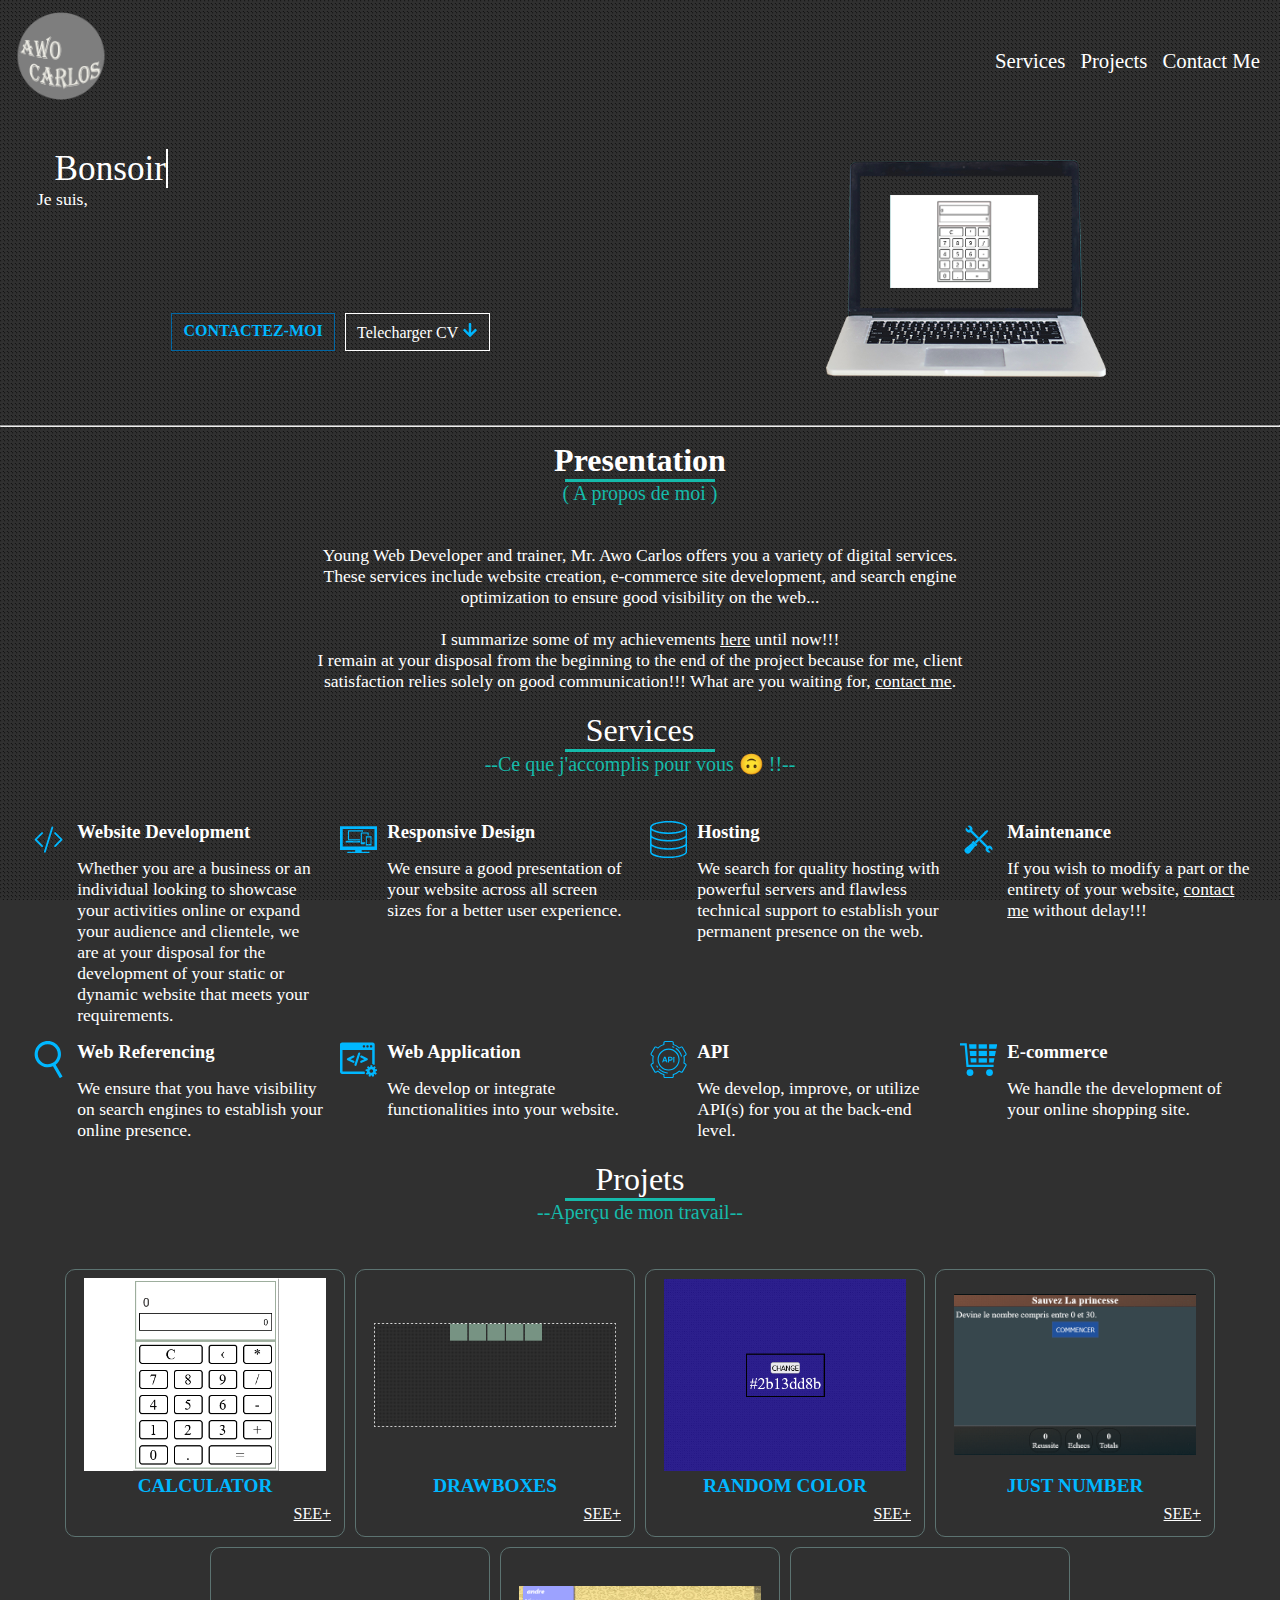
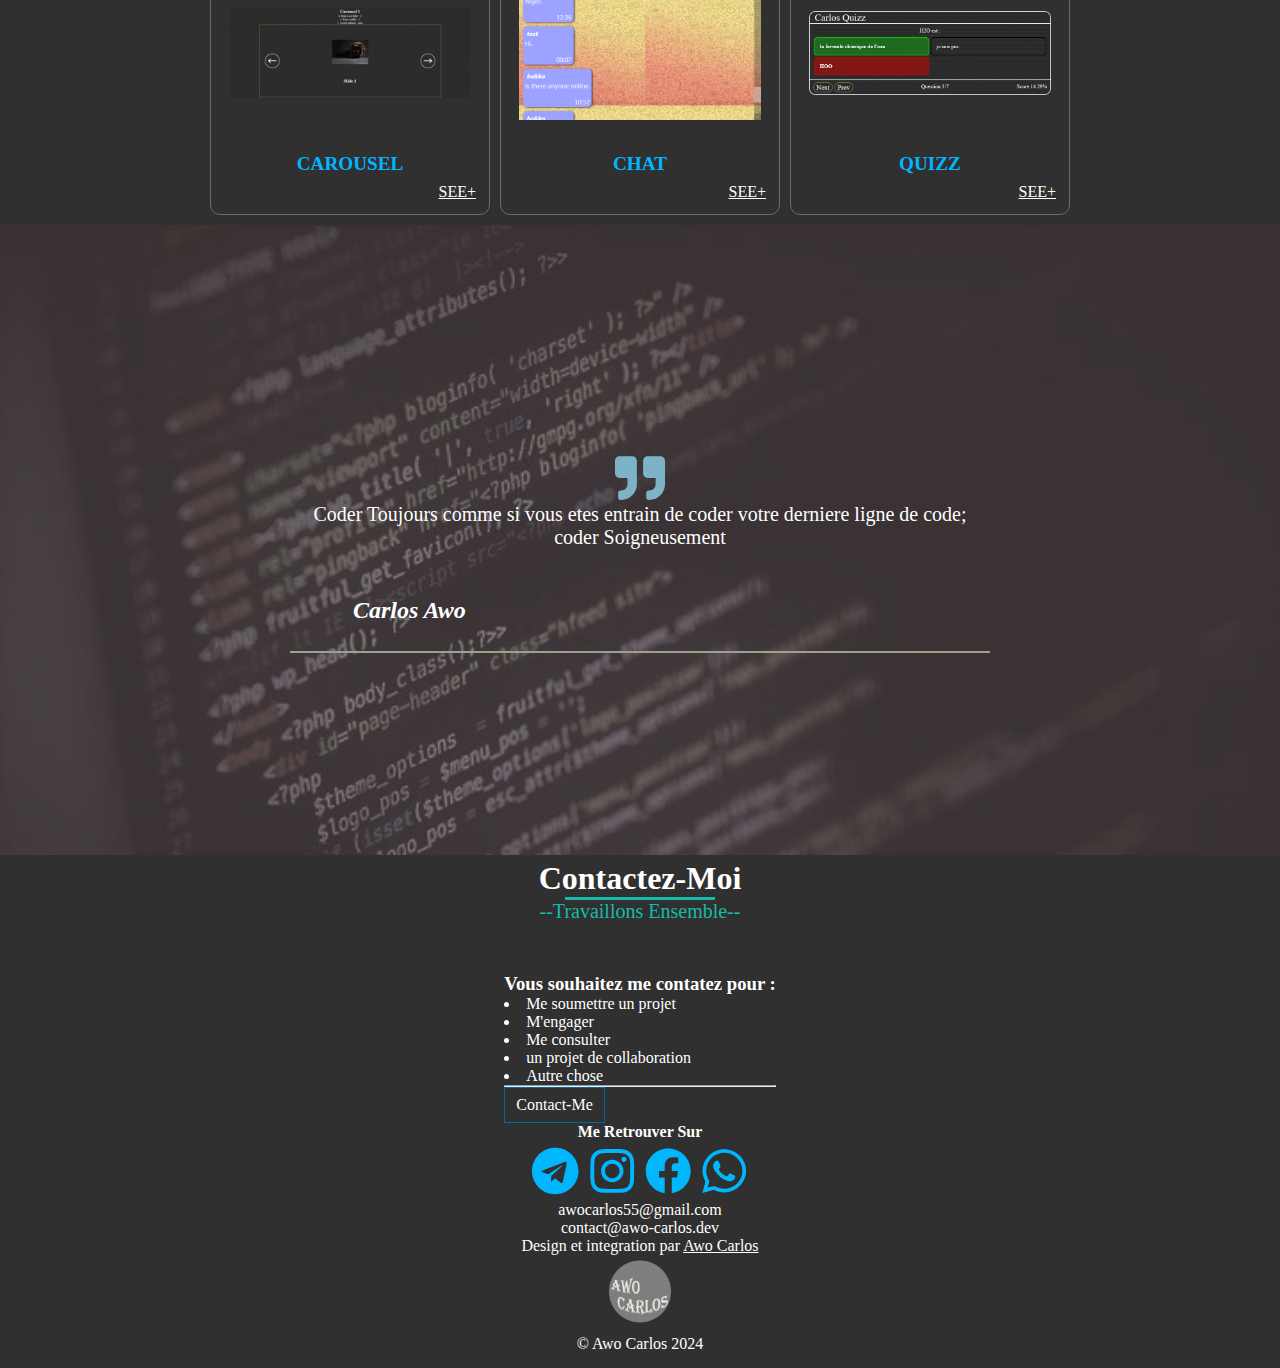
==== commit 026af262: "add contatc link" ====
--- a/index.html
+++ b/index.html
@@ -585,22 +585,20 @@
         <p class="section__subtitle">--Travaillons Ensemble--</p>  
       </div>
       <div class="content">
-
+        <div class="contact__texte">
+                    <ul>
+          <h3>Vous souhaitez me contatez pour : </h3>
+          <li>Me soumettre un projet</li>
+          <li>M'engager</li>
+          <li>Me consulter </li>
+          <li>un projet de collaboration </li>
+          <li>Autre chose </li>
+        </ul>
+        <!-- 
         <form method="post" action="contact.php" class="contactFormulaire">
 
-          <div class="contact__texte">
-                      <ul>
-            <h3>Vous souhaitez me contatez pour : </h3>
-            <li>Me soumettre un projet</li>
-            <li>M'engager</li>
-            <li>Me consulter </li>
-            <li>un projet de collaboration </li>
-            <li>Autre chose </li>
-          </ul>
           <p> Merci de compléter ce formulaire en y inserant votre mail pour etre recontatez , et veuillez me donnez un maximum d'information possible , Vous recevrez une réponse dans les plus bref délai!!!!! </p>
-
-         
-        </div>
+          </div>
          
           <div class="form__group">
             <label for="name">Entrer votre Nom et Prenom</label>
@@ -621,7 +619,9 @@
           <input type="submit" class="btn btn--secondary btn--footer" id="envoyer" value="Envoyer">
           <div class="answer"> </div>
         </form>
+        -->
         <hr>
+        <a href="mailto:awocarlos56@gmail.com" class=" block mx-auto text-center btn btn--secondary btn--footer">Contact-Me</a>
         
         <div class="footer--informationsSuplementaires">
 
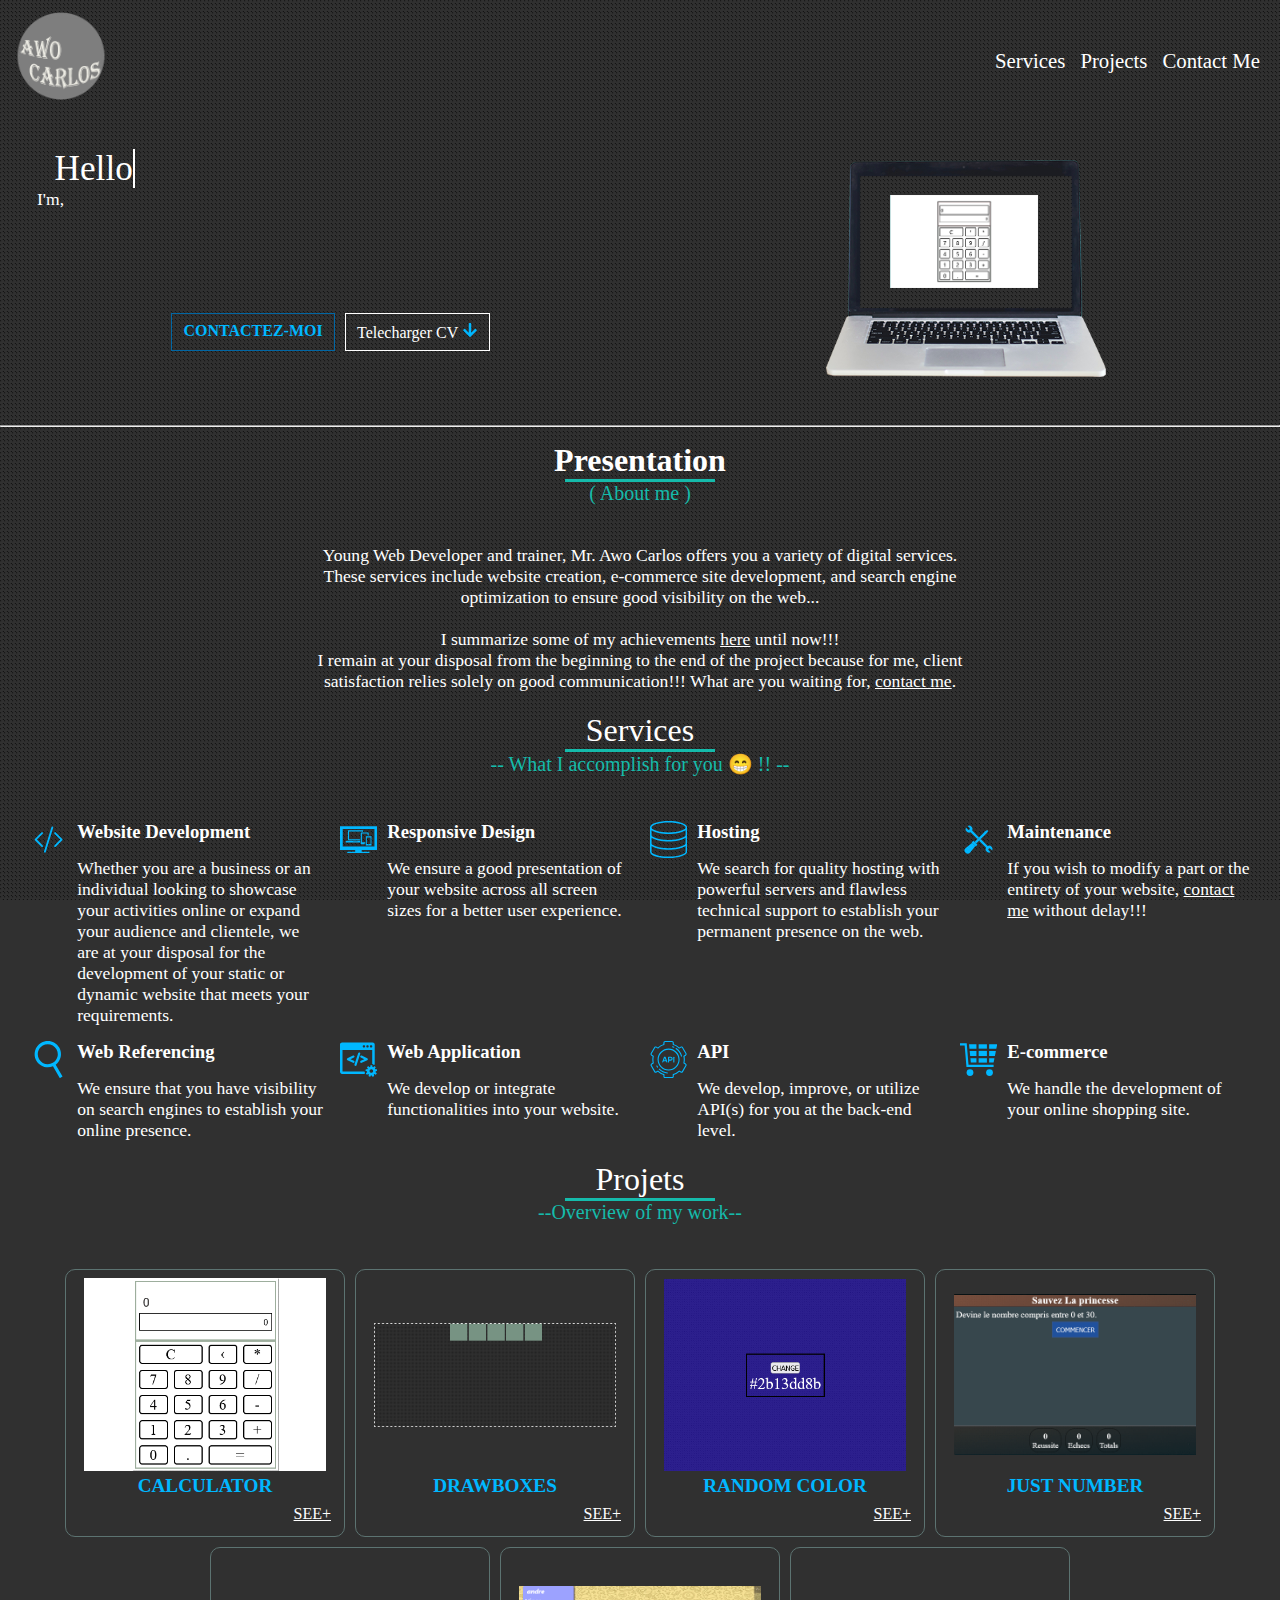
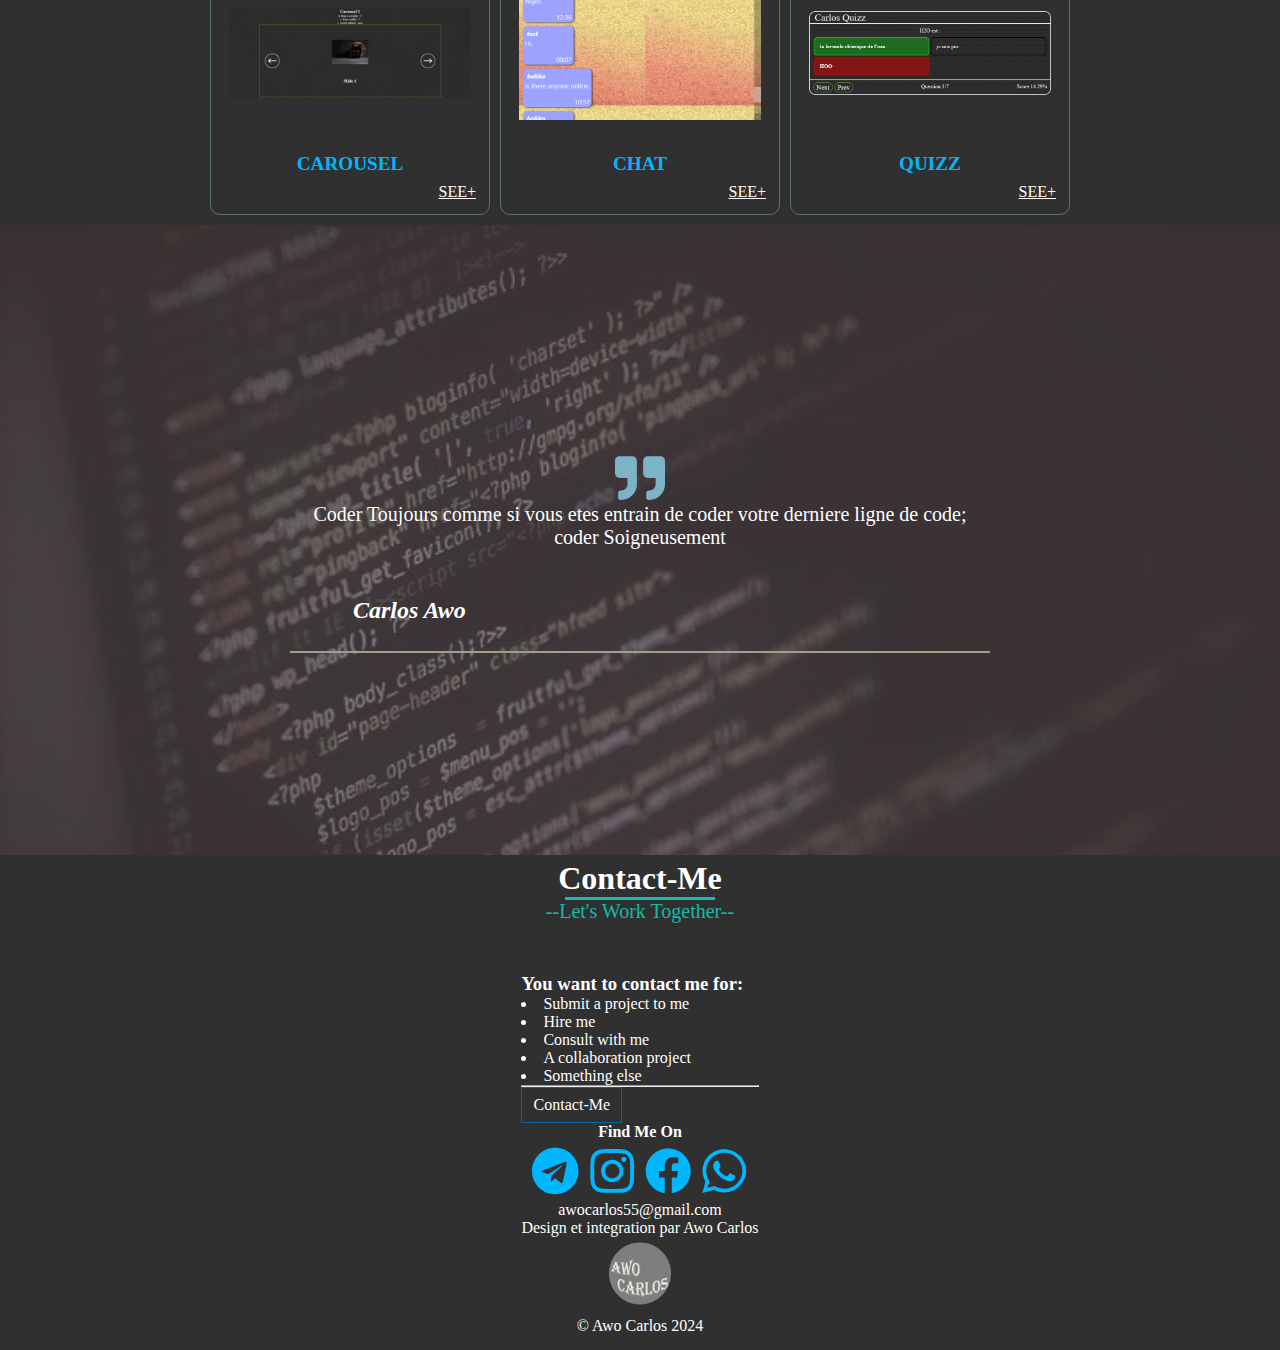
==== commit f47a5d65: "update" ====
--- a/index.html
+++ b/index.html
@@ -54,11 +54,11 @@
     <div class="welcome">       
           <div class="welcome__texte">
           <p>
-            <span class="greet">Bonjour  &#x1f642;</span>
+            <span class="greet">Hello  &#x1f642;</span>
             <br>
-            Je suis,<br>
-            <span class="name">AWO CARLOS</span><br>
-            <span class="job">Developpeur Web FullStack Jr .</span>
+            I'm,<br>
+            <span class="name">CARLOS</span><br>
+            <span class="job">Ruby On Rails Fullstack Developer.</span>
           </p>
           <div class="btn__group btn__group--center">
             <a href="#contact" type="button" class="btn btn--secondary btn--contact">
@@ -121,7 +121,7 @@
       
         <div>
           <h1 class="section__title">Presentation</h1>
-          <p class="section__subtitle section__subtitle--presentation">( A propos de moi  ) </p> 
+          <p class="section__subtitle section__subtitle--presentation">( About me  ) </p> 
         </div>
 
         <p class="presentation__text">
@@ -138,7 +138,7 @@
 <!-- Services -->
   <section class="services" id="services">
     <div class="section__title">Services</div>
-    <div class="section__subtitle">--Ce que j'accomplis pour vous &#128579; !!--</div>
+    <div class="section__subtitle">-- What I accomplish for you 😁 !! --</div>
 
 
     <div class="services__container">
@@ -425,7 +425,7 @@
 <!-- Projets -->
   <section class="projets" id="projets">
     <div class="section__title">Projets</div>
-    <div class="section__subtitle">--Aperçu de mon travail--</div>
+    <div class="section__subtitle">--Overview of my work--</div>
 
 
     <div class="cards__group">
@@ -581,19 +581,20 @@
   <footer class="contact" id="contact">
     <div class="container">
       <div class="title">
-        <h2 class="section__title">Contactez-Moi</h2>
-        <p class="section__subtitle">--Travaillons Ensemble--</p>  
+        <h2 class="section__title">Contact-Me</h2>
+        <p class="section__subtitle">--Let's Work Together--</p>
       </div>
       <div class="content">
         <div class="contact__texte">
-                    <ul>
-          <h3>Vous souhaitez me contatez pour : </h3>
-          <li>Me soumettre un projet</li>
-          <li>M'engager</li>
-          <li>Me consulter </li>
-          <li>un projet de collaboration </li>
-          <li>Autre chose </li>
+        <ul>
+            <h3>You want to contact me for:</h3>
+            <li>Submit a project to me</li>
+            <li>Hire me</li>
+            <li>Consult with me</li>
+            <li>A collaboration project</li>
+            <li>Something else</li>
         </ul>
+        
         <!-- 
         <form method="post" action="contact.php" class="contactFormulaire">
 
@@ -626,7 +627,7 @@
         <div class="footer--informationsSuplementaires">
 
          
-          <h4>Me Retrouver Sur</h4>
+          <h4>Find Me On</h4>
 
             <div class="socialLinks socialLinks--footer ">
               <a class="socialLink" target="_blank" href="https://t.me/awo_carlos">
@@ -667,10 +668,9 @@
             </div>
                     
             <div>awocarlos55@gmail.com</div>
-            <div>contact@awo-carlos.dev</div>
           
         
-          <div> Design et integration par <a href="https://awo-carlos.dev/">Awo Carlos </a></div>
+          <div> Design et integration par <a>Awo Carlos </a></div>
           
 
           <a href="#top" class="logo logo--footer"><img src="images/awo-carlos.png" alt="logo AWO CARLOS"></a>
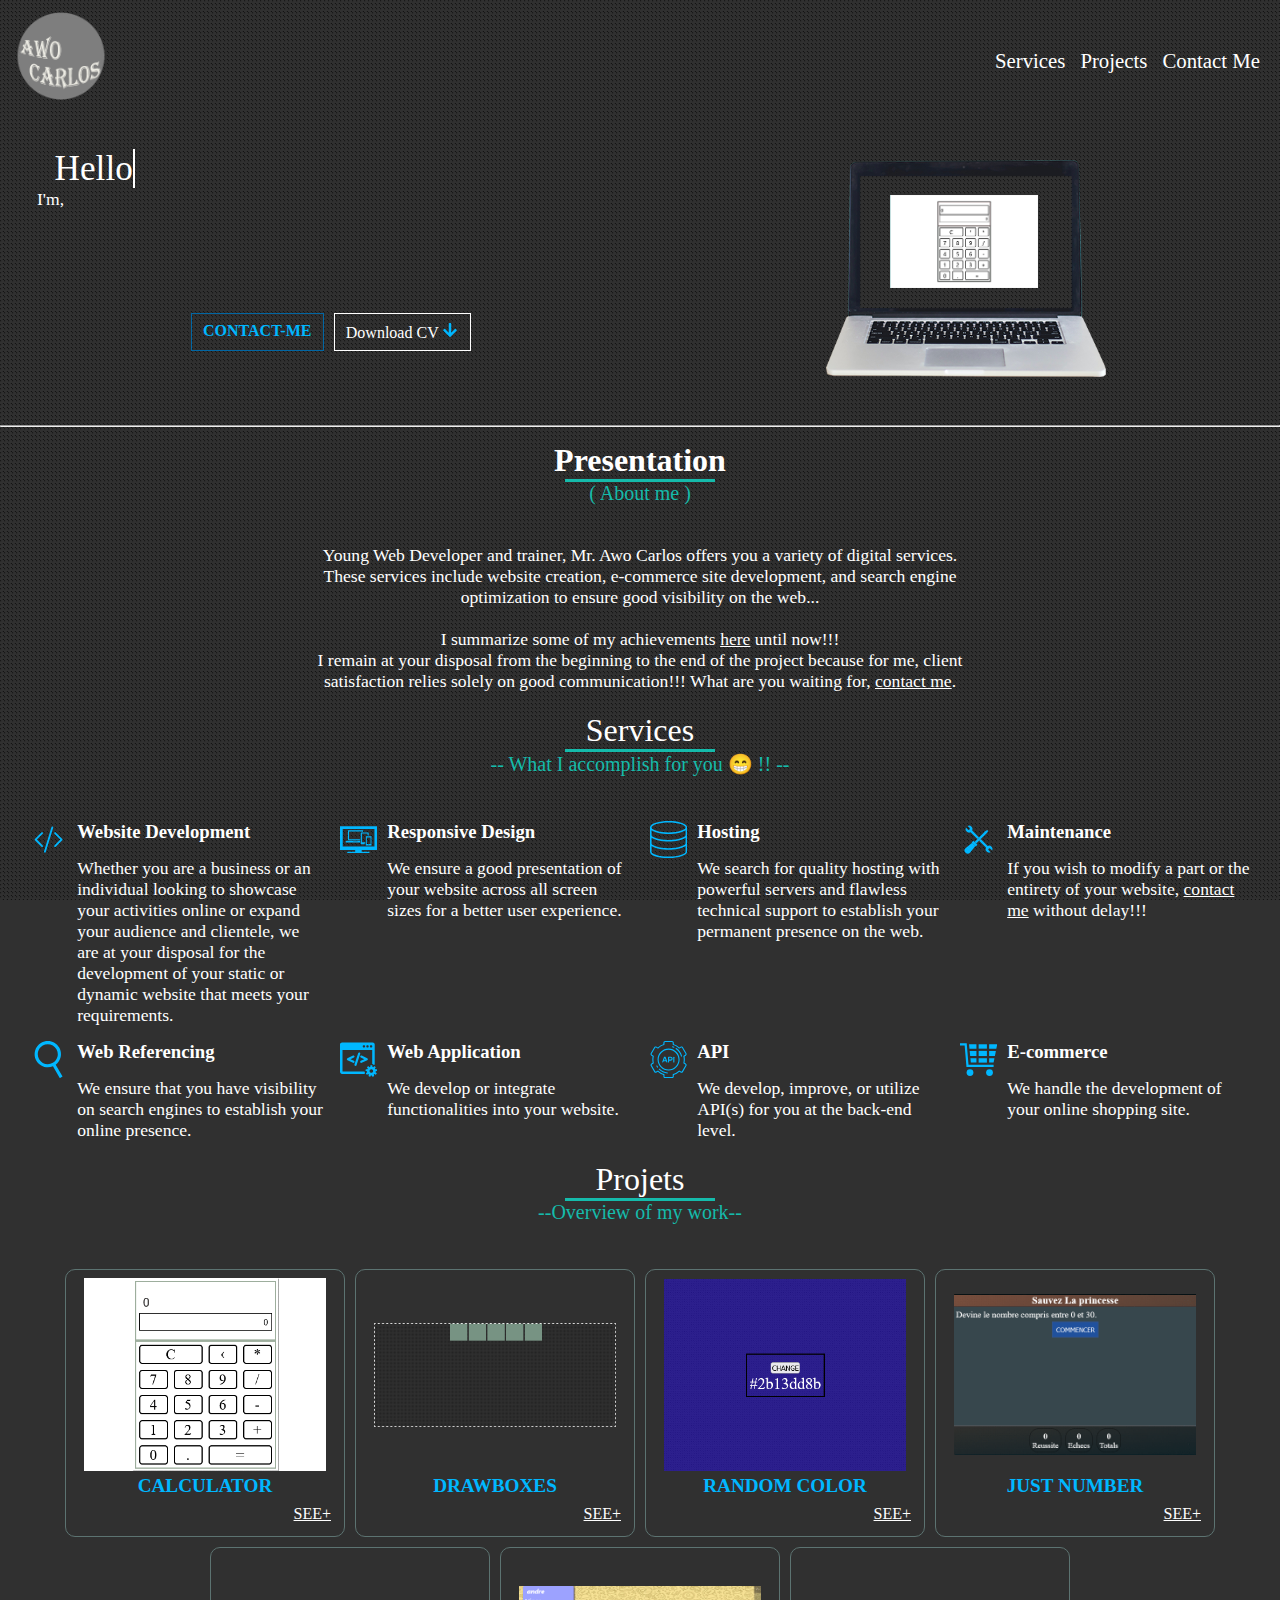
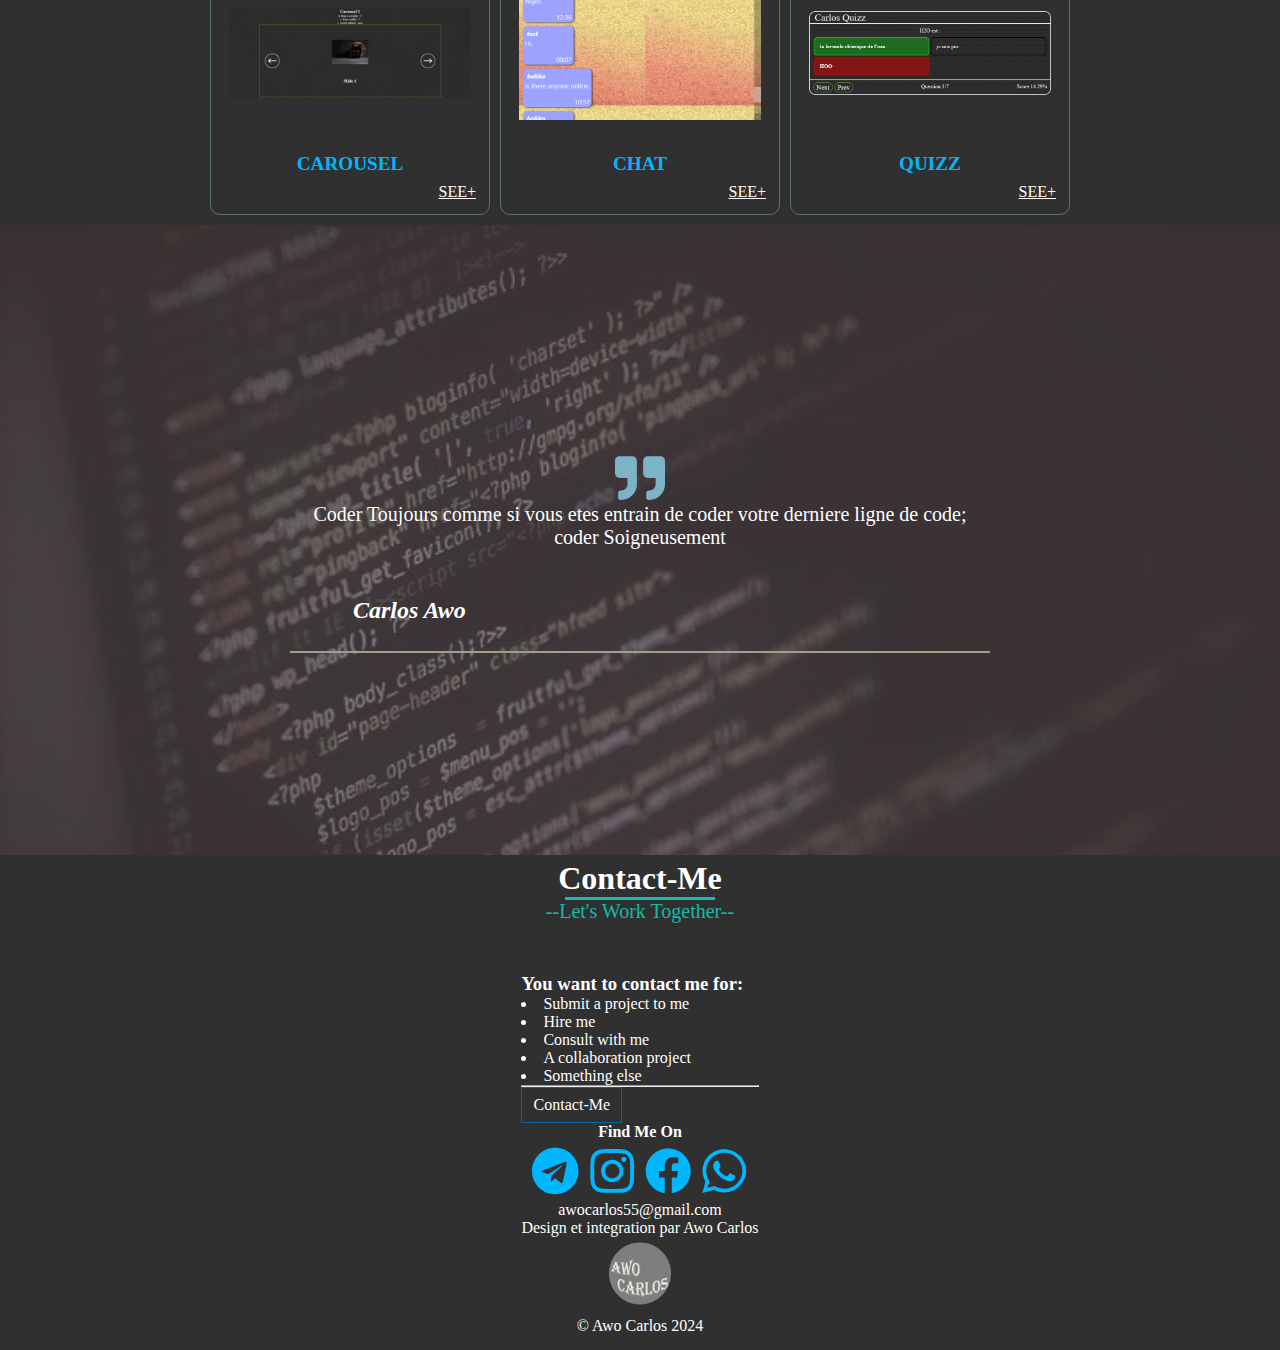
==== commit 325426ed: "translate" ====
--- a/index.html
+++ b/index.html
@@ -62,9 +62,9 @@
           </p>
           <div class="btn__group btn__group--center">
             <a href="#contact" type="button" class="btn btn--secondary btn--contact">
-            Contactez-Moi</a>
-            <a href="docs/CV AWO CARLOS.pdf" type="button" class="btn btn--secondary btn--cv">
-                Telecharger CV
+            Contact-Me</a>
+            <a href="docs/CV AWO CARLOS.pdf" target="_blank"  type="button" class="btn btn--secondary btn--cv">
+                Download CV
               <svg 
                 xmlns="http://www.w3.org/2000/svg" 
                 viewBox="0 0 448 512"  
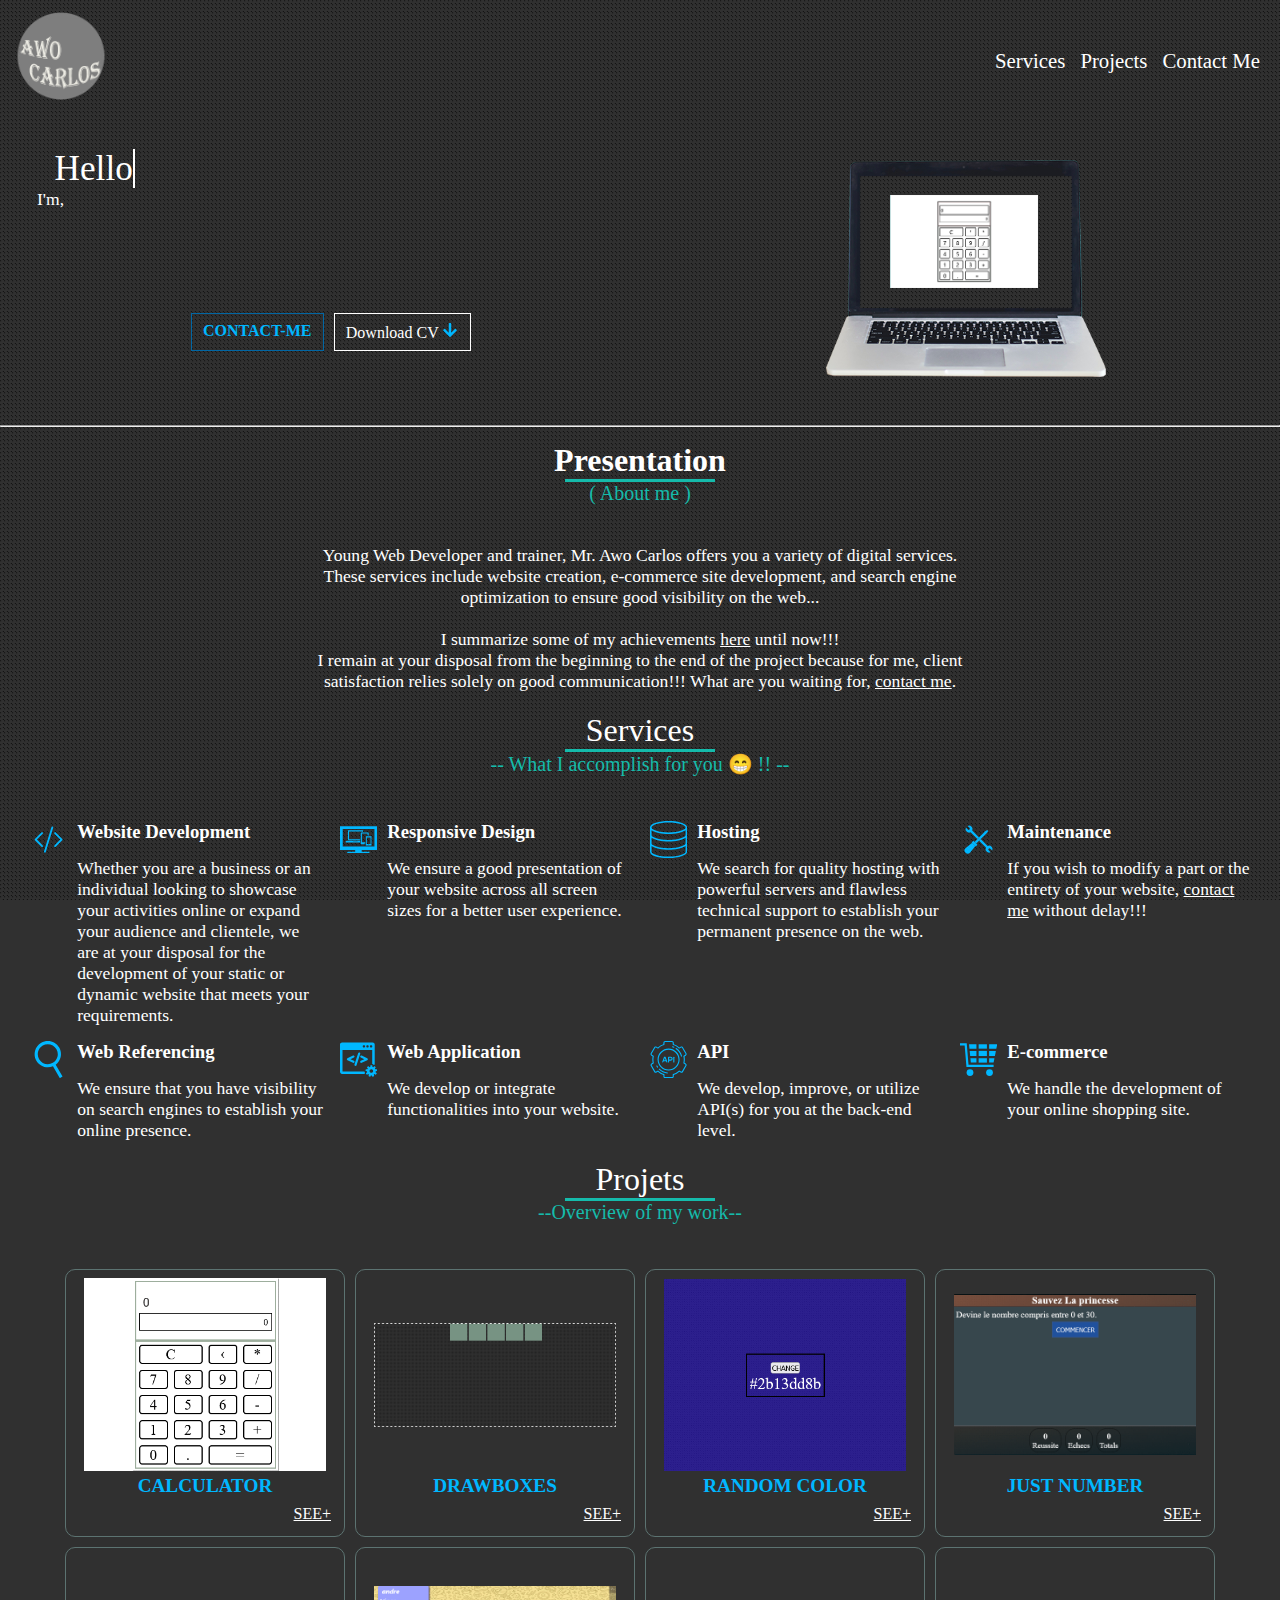
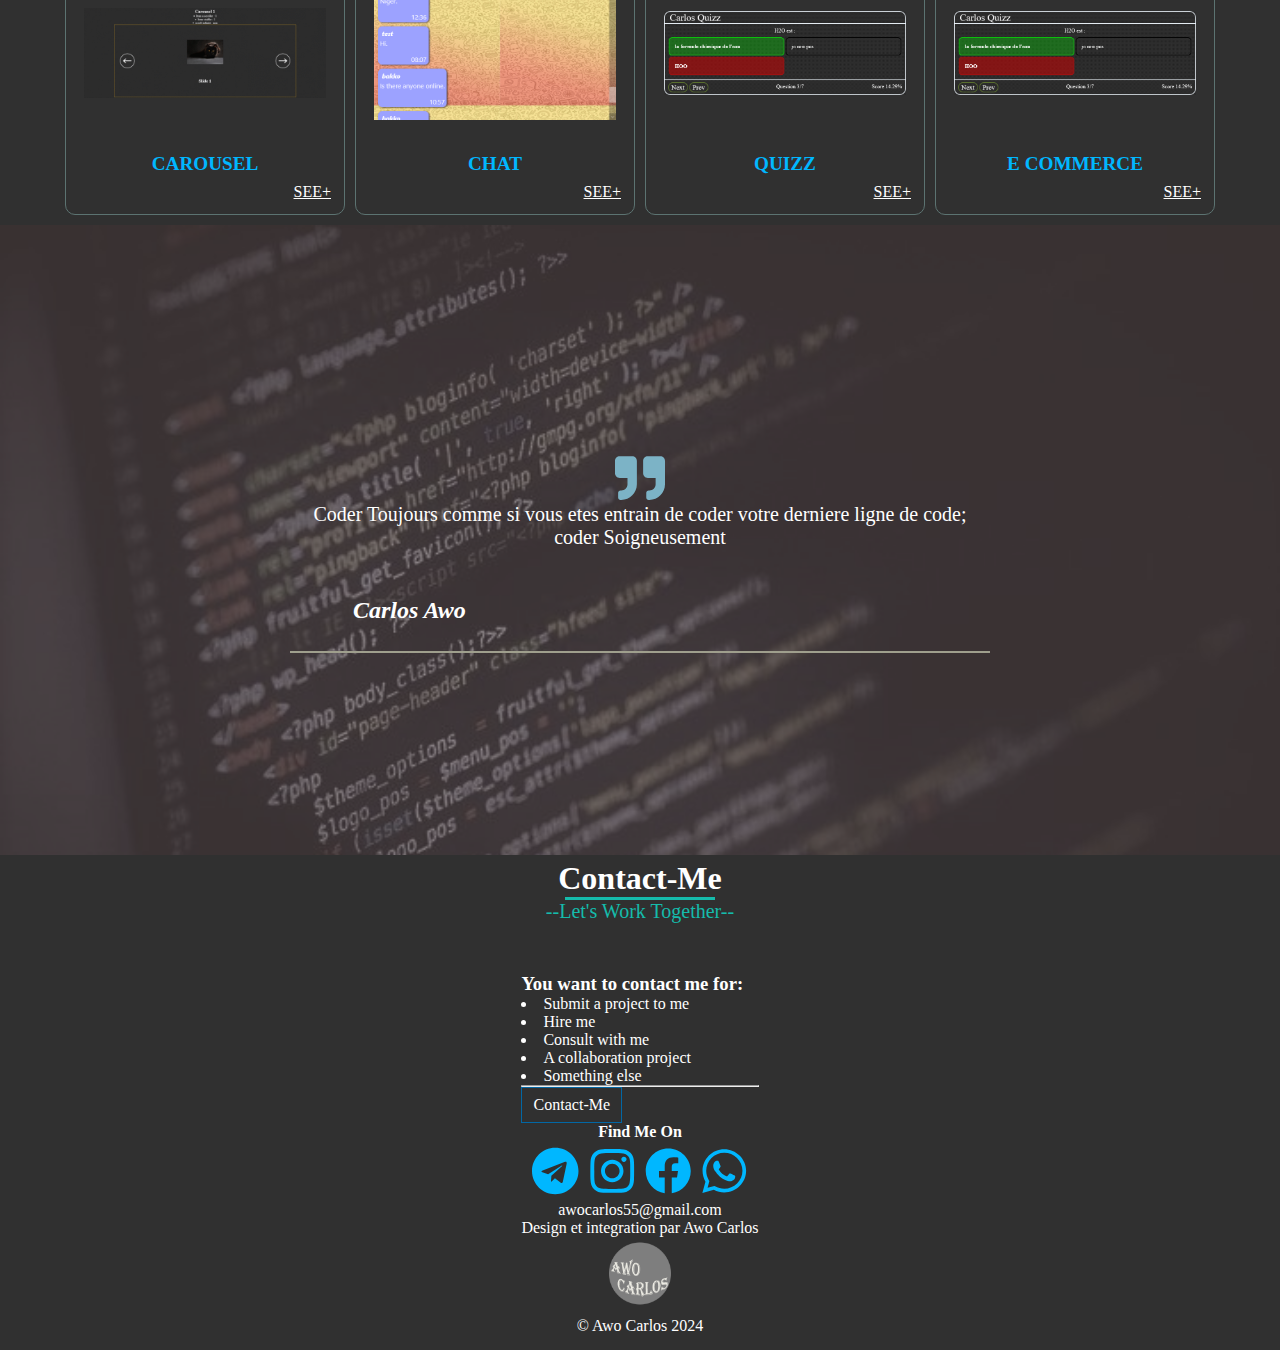
==== commit e1ff608f: "add vue js assets prokects" ====
--- a/index.html
+++ b/index.html
@@ -519,6 +519,19 @@
           </div>
         </div>
       </article>
+    
+      <article class="card">
+        <div class="card__body">
+          <img src="images/projets/quizz.gif" alt="" class="card__img">
+          <div class="card__description">Game consisting of a set of questionnaires to test general or specific knowledge in a specific domain.</div>
+        </div>
+        <div class="card__footer">
+          <h2 class="card__title">E Commerce</h2>
+          <div class="btn__group btn__group--left">
+            <a href="projets/e_commerce/index.html">SEE+</a>
+          </div>
+        </div>
+      </article>
     </div>
     
   </section>
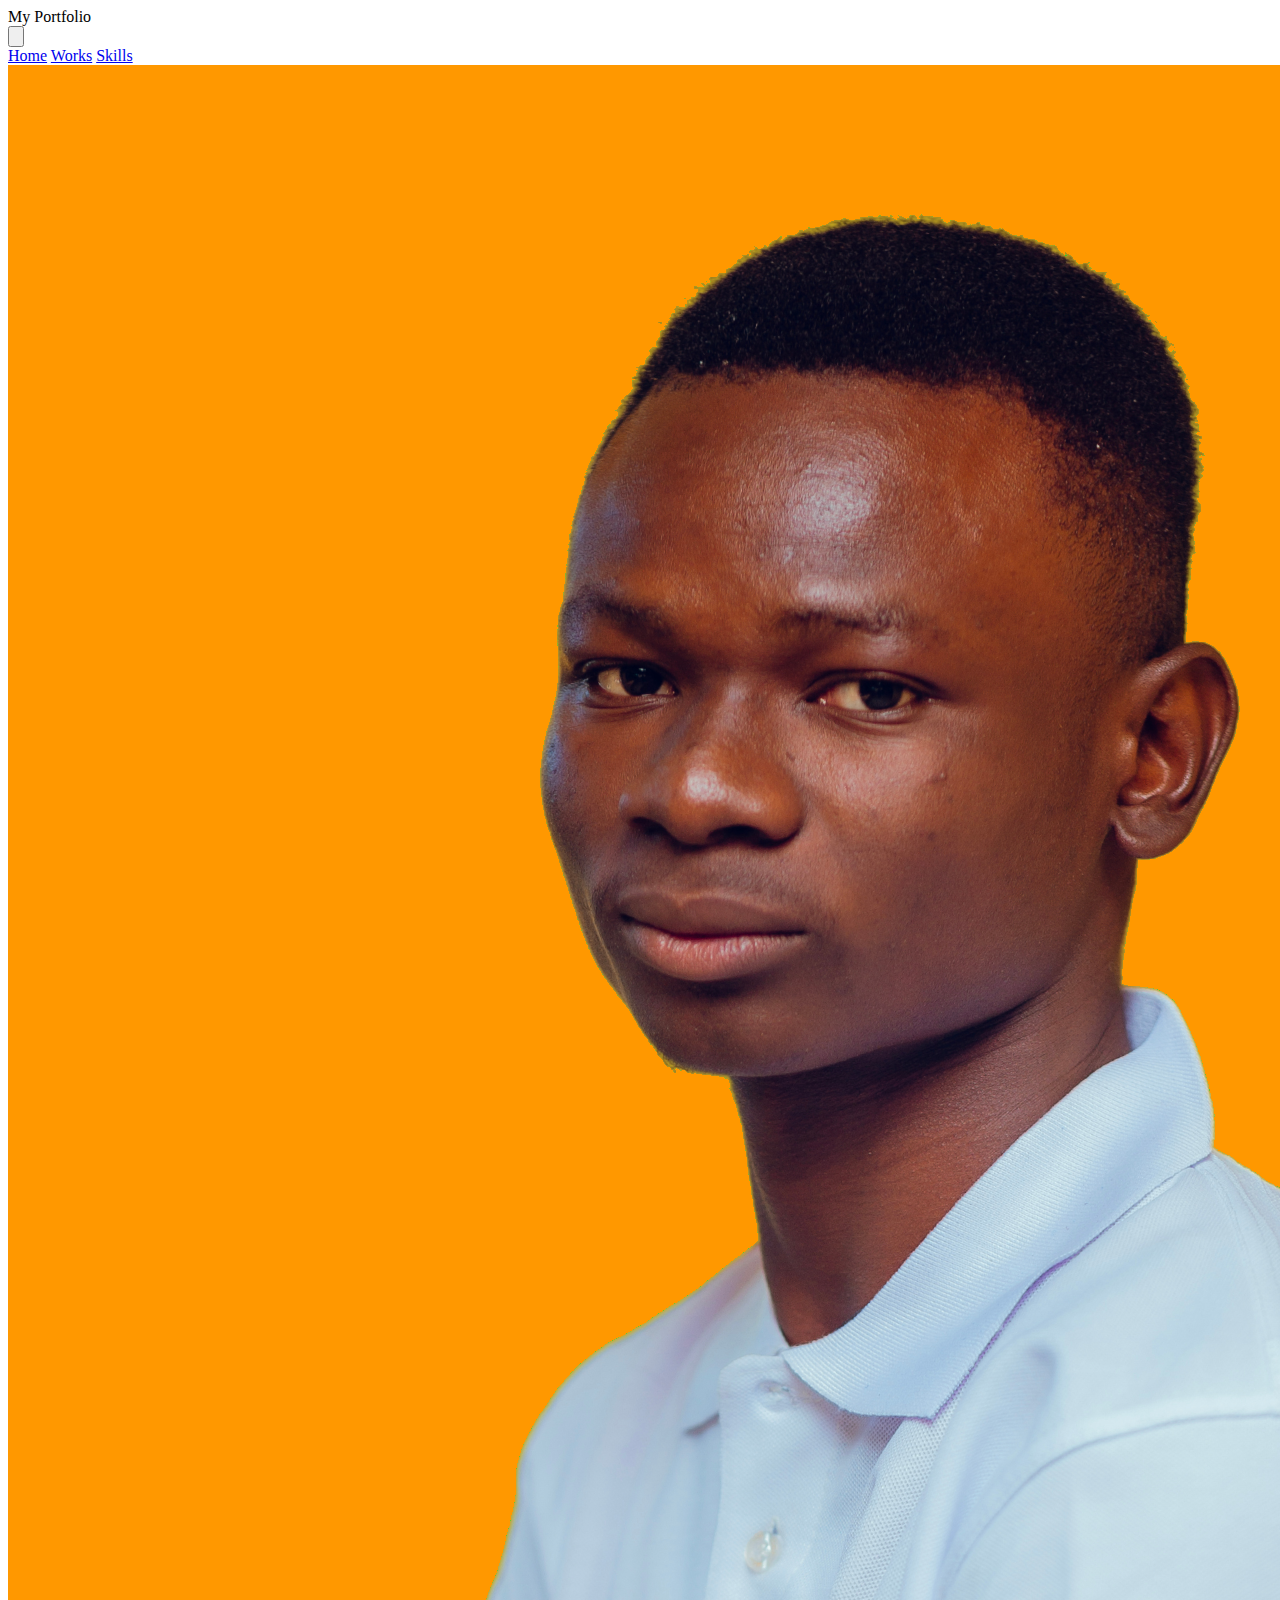
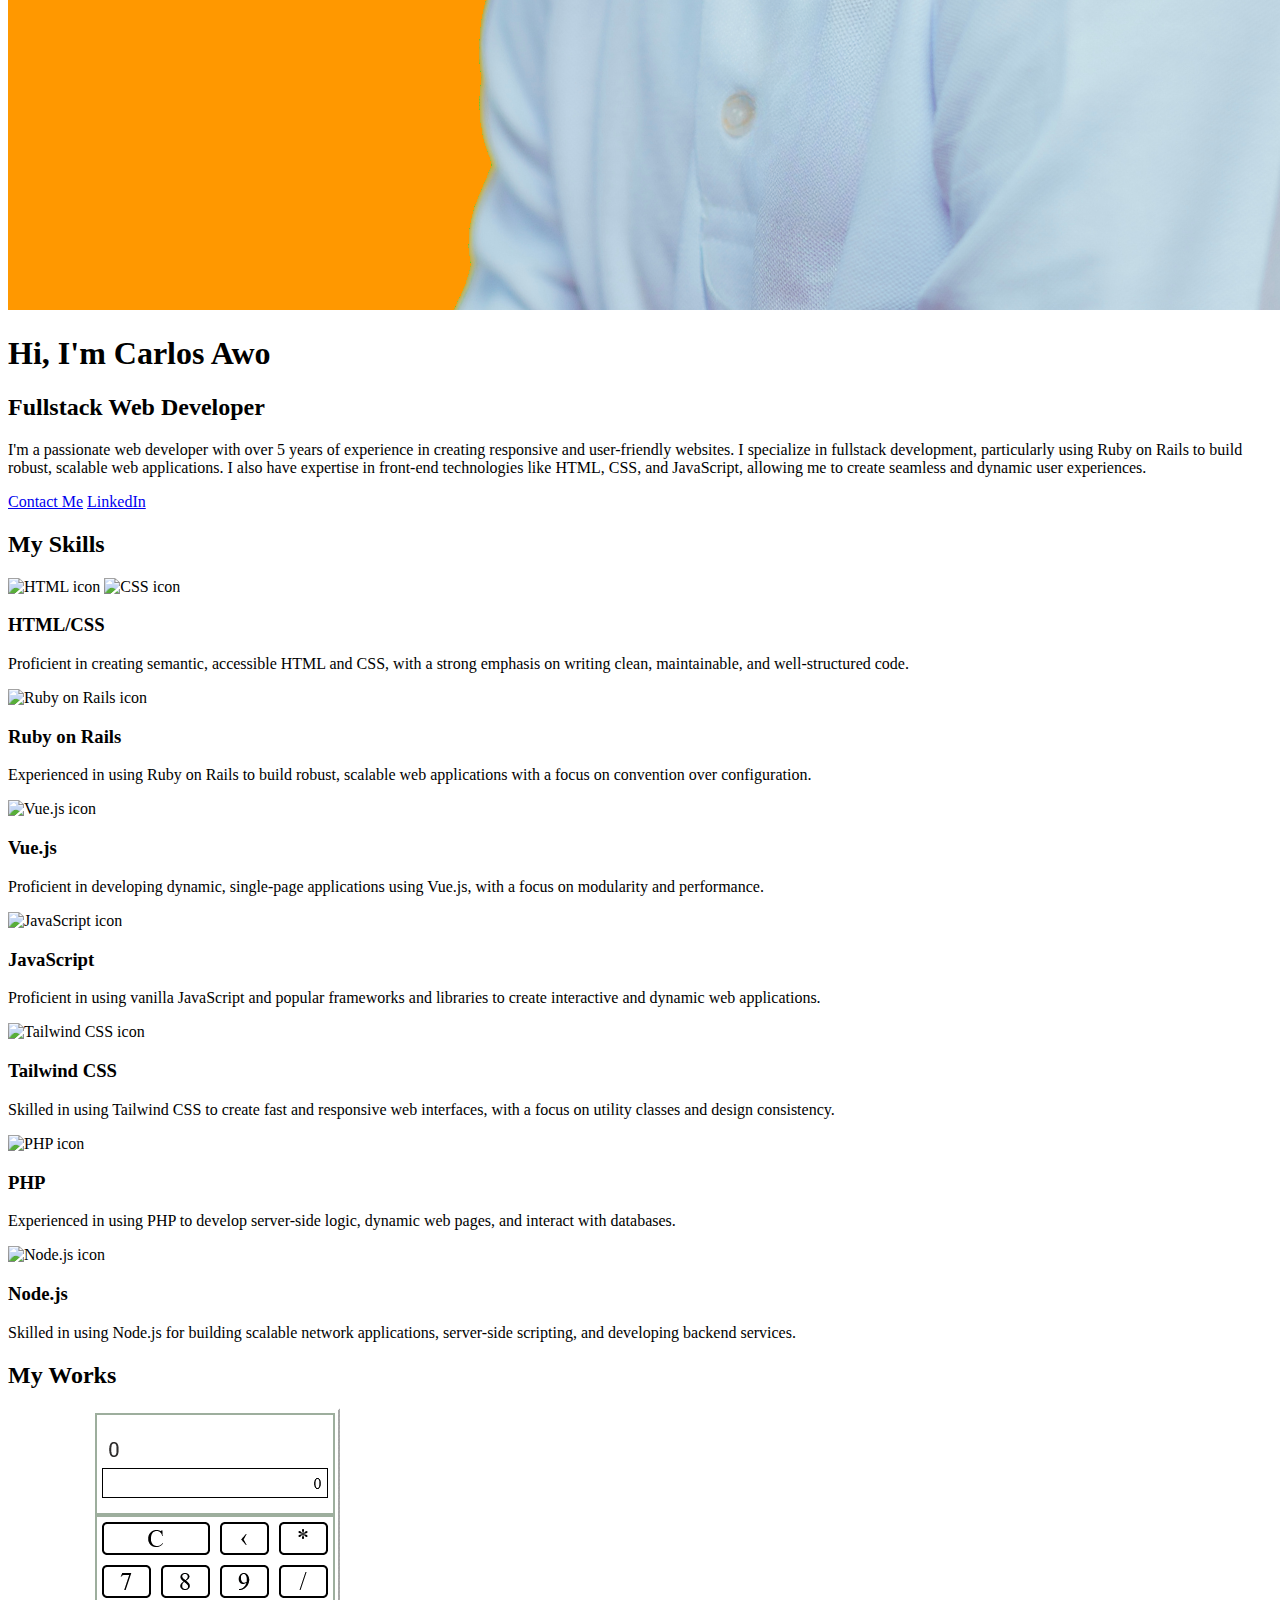
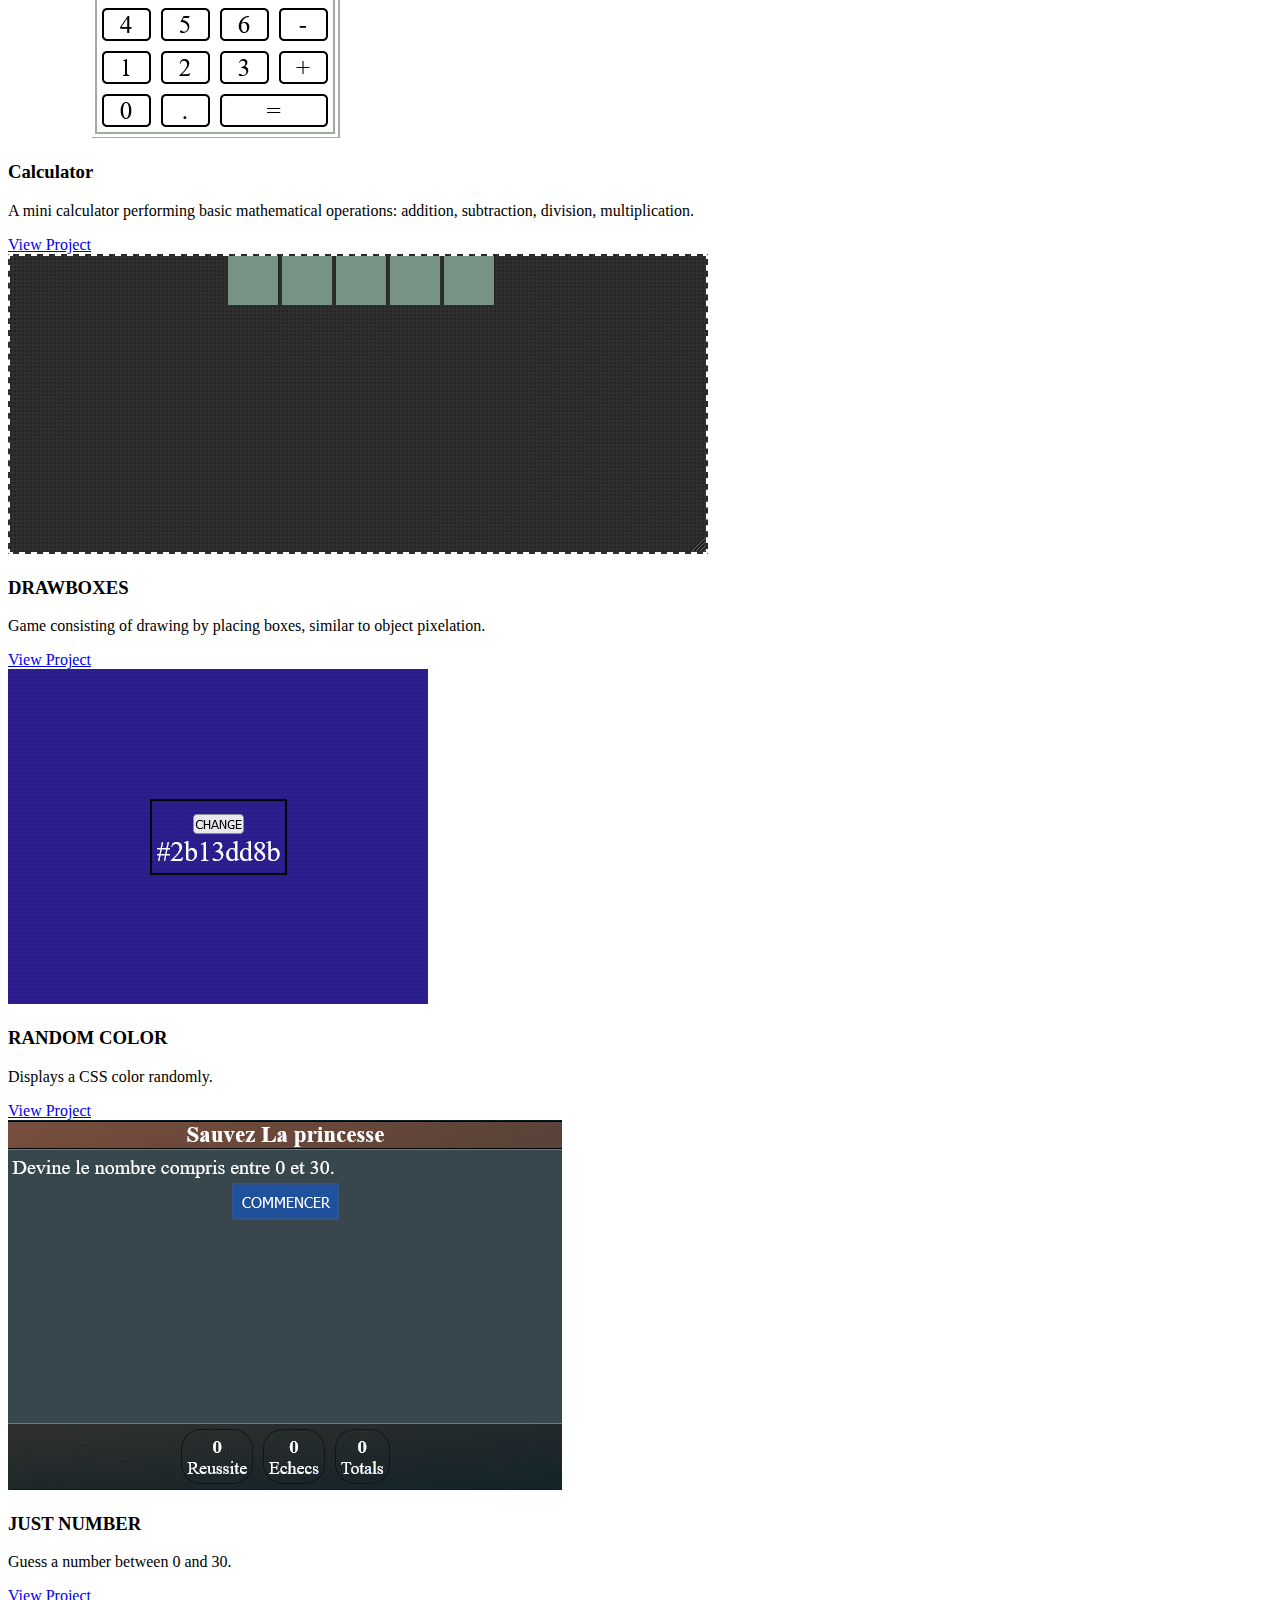
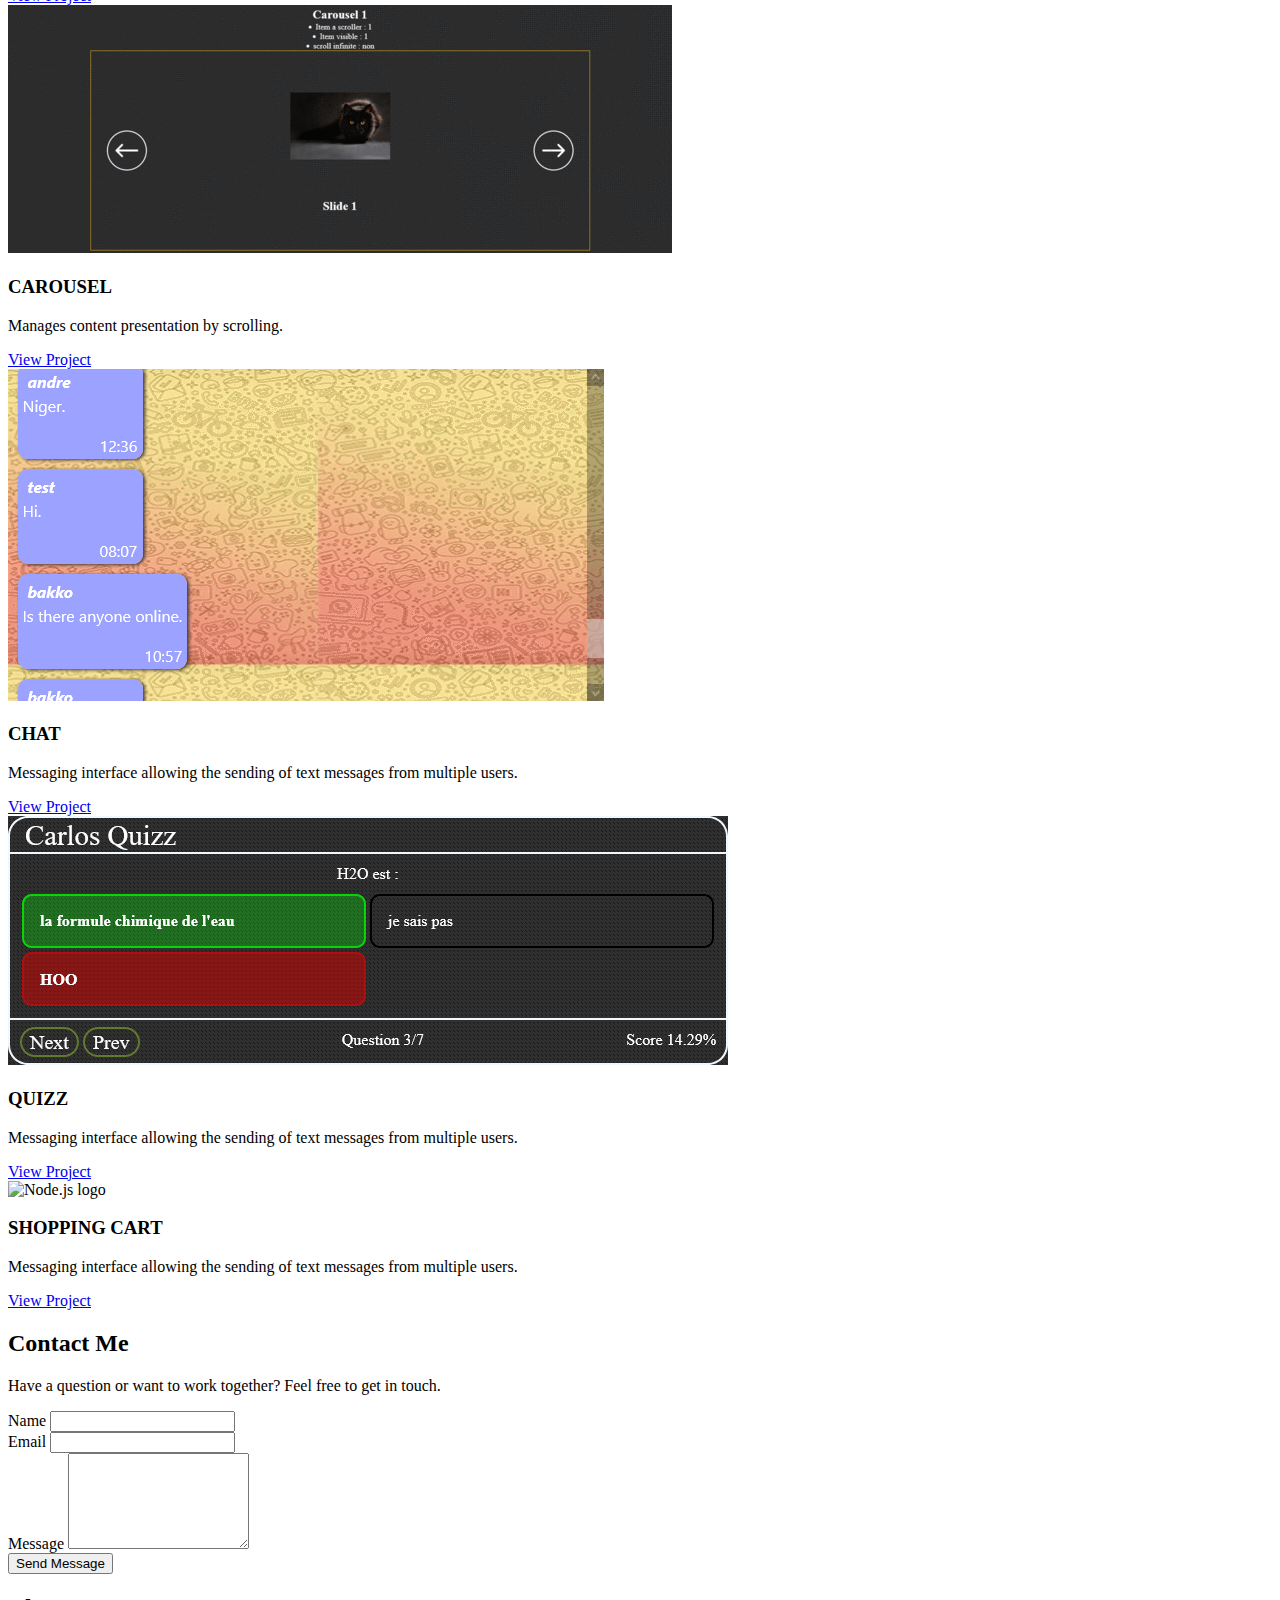
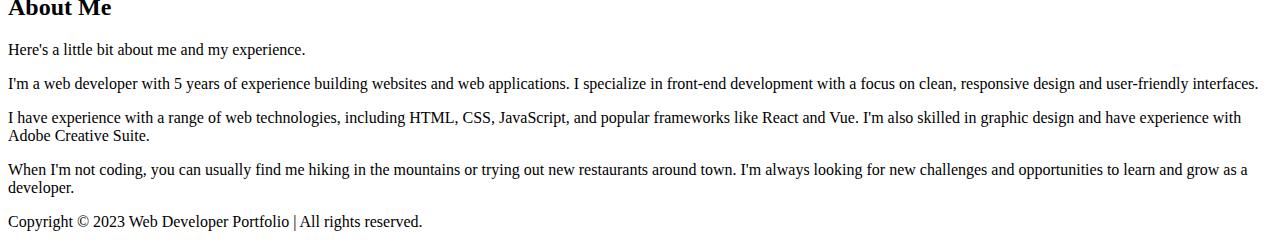
==== commit 8cae9675: "new index page" ====
--- a/index.html
+++ b/index.html
@@ -1,753 +1,303 @@
-<!-- autheur: AWO CARLOS -->
-<!-- site web : https://awo-carlos.dev/ -->
-<!-- addresse mail:awocarlos55@gmail.com -->
-<!DOCTYPE html>
-<html lang="fr">
-<head>
-  <meta http-equiv="content-type" content="text/html; charset=UTF-8">
-	<meta charset="UTF-8">
-	<meta name="viewport" content="width=device-width, initial-scale=1.0">
-
-	<title>Awo Carlos || Portfolio || developer web </title>
-  <link rel="stylesheet" href="index.css">
-
-	<meta name="keywords" content="programmation, HTML, CSS, developpeur web,developpeur fullstack, 
-  developpeur frontend, javascript, php, awo, carlos, awo carlos, awo carlos developpeur web">
-
-  <meta name="description" content="Awo Carlos developpeur web fullstack Junior presentant les competences et les projets sur lesquels a travailllé">
-
-  <meta name="revised" content="Awo Carlos, 22/04/2022">
-
-  <meta name="author" content="Awo Carlos, awo-carlos.dev, awocarlos55@gmail.com">
-
-
-<meta name="robots" content="index, follow" />
-
-
-
-</head>
-<body id="top">
-
-<div class="page-content">
-<!-- header -->
-  <header class="header">
-    <nav class="navigation">
-
-        <a href="https://www.awo-carlos.dev" class="logo"><img src="images/awo-carlos.png" alt="logo AWO CARLOS"></a>
-        <div class="menu__hamburger menu__hamburger--invisible">
-             <span class="menu__hamburger__item"></span>
-             <span class="menu__hamburger__item"></span> 
-             <span class="menu__hamburger__item"></span> 
-        </div>
-        <ul class="navigation__list navigation__list--mobile">
-            <li class="navigation__item">
-              <a href="#services" class="navigation__link">Services</a>
-            </li>
-            <li class="navigation__item">
-              <a href="#projets" class="navigation__link">Projects</a>
-            </li>
-            <li class="navigation__item">
-              <a href="#contact" class="navigation__link">Contact Me</a>
-            </li>
-        </ul>
-    </nav>
-    <div class="welcome">       
-          <div class="welcome__texte">
-          <p>
-            <span class="greet">Hello  &#x1f642;</span>
-            <br>
-            I'm,<br>
-            <span class="name">CARLOS</span><br>
-            <span class="job">Ruby On Rails Fullstack Developer.</span>
-          </p>
-          <div class="btn__group btn__group--center">
-            <a href="#contact" type="button" class="btn btn--secondary btn--contact">
-            Contact-Me</a>
-            <a href="docs/CV AWO CARLOS.pdf" target="_blank"  type="button" class="btn btn--secondary btn--cv">
-                Download CV
-              <svg 
-                xmlns="http://www.w3.org/2000/svg" 
-                viewBox="0 0 448 512"  
-                
-                width="1em" 
-                height="1em">
-                <path d="M413.1 222.5l22.2 22.2c9.4 9.4 9.4 24.6 0 33.9L241 473c-9.4 9.4-24.6 9.4-33.9 0L12.7 278.6c-9.4-9.4-9.4-24.6 0-33.9l22.2-22.2c9.5-9.5 25-9.3 34.3.4L184 343.4V56c0-13.3 10.7-24 24-24h32c13.3 0 24 10.7 24 24v287.4l114.8-120.5c9.3-9.8 24.8-10 34.3-.4z"/>
-              </svg>
-           </a>
-          </div>
-      </div>
-      <div class="welcome__slider">
-        <div class="laptop">
-            <img src="images/laptop.png" alt="laptop"> 
-            <div class="laptop__slider">
-              <div class="laptop__slides">
-                <div class="laptop__slide">
-                  <img src="images/projets/calculatrice.png" alt="calculatrice">
-                </div>
-                <div class="laptop__slide">
-                  <img src="images/projets/carousel.png" alt="carousel">
-                </div>
-                <div class="laptop__slide">
-                  <img src="images/projets/justenombre.png" alt="justenombre">
-                </div>
-                <div class="laptop__slide">
-                  <img src="images/projets/drawboxes.png" alt="drawboxes">
-                </div>
-                <div class="laptop__slide">
-                  <img src="images/projets/quizz.png" alt="quizz">
-                </div>
-                <div class="laptop__slide">
-                  <img src="images/projets/randomcolor.png" alt="randomcolor">
-                </div>
-                <div class="laptop__slide">
-                  <img src="images/projets/chat.png" alt="chat">
-                </div>
-     
-              </div>
-              
-            </div>  
-          </div>    
-      </div>
-      </div>
-    </div>
-  
-  </header>
-<!-- header -->
-<hr>
-
-<!-- Presentation -->
-  <div class="presentation">
-    <div class="container presentation__container">
-      
-        <div>
-          <h1 class="section__title">Presentation</h1>
-          <p class="section__subtitle section__subtitle--presentation">( About me  ) </p> 
-        </div>
-
-        <p class="presentation__text">
-            Young Web Developer and trainer, Mr. Awo Carlos offers you a variety of digital services. These services include website creation, e-commerce site development, and search engine optimization to ensure good visibility on the web...
-            <br>
-            <br>
-            I summarize some of my achievements <a href="#projects">here</a> until now!!!<br>
-            I remain at your disposal from the beginning to the end of the project because for me, client satisfaction relies solely on good communication!!! What are you waiting for, <a href="#contact">contact me</a>.
-        </p>
-
-    </div>
-  </div>
-<!-- Presentation -->
-<!-- Services -->
-  <section class="services" id="services">
-    <div class="section__title">Services</div>
-    <div class="section__subtitle">-- What I accomplish for you 😁 !! --</div>
-
-
-    <div class="services__container">
-      <div class="service">
-        <div class="service__imgContainer">
-          <svg xmlns="http://www.w3.org/2000/svg" class="bi bi-code-slash"  viewBox="0 0 20 20" fill="currentColor" >
-            <path fill-rule="evenodd" d="M6.854 6.146a.5.5 0 010 .708L3.707 10l3.147 3.146a.5.5 0 01-.708.708l-3.5-3.5a.5.5 0 010-.708l3.5-3.5a.5.5 0 01.708 0zm6.292 0a.5.5 0 000 .708L16.293 10l-3.147 3.146a.5.5 0 00.708.708l3.5-3.5a.5.5 0 000-.708l-3.5-3.5a.5.5 0 00-.708 0zm-.999-3.124a.5.5 0 01.33.625l-4 13a.5.5 0 11-.955-.294l4-13a.5.5 0 01.625-.33z" clip-rule="evenodd"/>
-          </svg>
-          
-        </div>
-        <div class="service__body">
-          <h3 class="service__title">Website Development</h3>
-          <p class="service__desc">Whether you are a business or an individual looking to showcase your activities online or expand your audience and clientele, we are at your disposal for the development of your static or dynamic website that meets your requirements.</p>          
-        </div>
-      </div>
-      <div class="service">
-        <div class="service__imgContainer">
-
-          <svg version="1.1" id="Capa_1" xmlns="http://www.w3.org/2000/svg" xmlns:xlink="http://www.w3.org/1999/xlink" x="0px" y="0px"
-              viewBox="0 0 47.168 47.168" style="enable-background:new 0 0 47.168 47.168;"
-             xml:space="preserve">
-
-                <path d="M47.168,36.918V6.699H0v30.219h19.252v1.945H9.188v1.605h28.179v-1.605h-9.846v-1.945H47.168z M3.45,32.469V10.149
-                  h40.267v22.317H3.45V32.469z"/>
-                <path d="M19.403,25.084H10.04l-2.774,0.141v1.908h18.281v-2.049h-5.595H19.403z M22.403,26.344h-5.777v-0.383h5.777V26.344z"/>
-                <polygon points="11.484,13.228 27.873,13.228 27.873,13.696 29.318,13.696 29.318,11.782 10.04,11.782 10.04,24.494 
-                  25.546,24.494 25.546,23.051 11.484,23.051       "/>
-                <path d="M27.807,15.921h7.137v2.608h1.451v-4.061H26.355v15.057h5.713v-1.238c0,0.268-0.215,0.484-0.483,0.484
-                  s-0.483-0.217-0.483-0.484s0.217-0.482,0.483-0.482s0.483,0.215,0.483,0.482v-1.258h-4.262V15.921L27.807,15.921z"/>
-                <path d="M32.883,31.014h7.021V19.203h-7.021V31.014z M36.482,30.506c-0.225,0-0.405-0.184-0.405-0.406s0.181-0.404,0.405-0.404
-                  c0.224,0,0.404,0.182,0.404,0.404S36.706,30.506,36.482,30.506z M36.549,19.692c0.094,0,0.169,0.076,0.169,0.17
-                  c0,0.093-0.075,0.169-0.169,0.169s-0.17-0.076-0.17-0.169S36.455,19.692,36.549,19.692z M35.54,20.259h2.021v0.163H35.54V20.259z
-                   M34.009,21.003l4.769-0.002v8.114c-1.823,0.008-3.863,0.016-4.769,0.008V21.003z"/>
-
-          </svg>
-        </div>
-        <div class="service__body">
-          <h3 class="service__title">Responsive Design</h3>
-          <p class="service__desc">We ensure a good presentation of your website across all screen sizes for a better user experience.</p>          
-        </div>
-      </div>
-      <div class="service">
-        <div class="service__imgContainer">
-
-              <svg version="1.1" id="Capa_1" xmlns="http://www.w3.org/2000/svg" xmlns:xlink="http://www.w3.org/1999/xlink" x="0px" y="0px"
-                 viewBox="0 0 490 490" style="enable-background:new 0 0 490 490;" xml:space="preserve">
-              <path d="M490,85.776C490,30.065,363.774,0,245,0C126.227,0,0,30.065,0,85.776v318.447C0,459.935,126.227,490,245,490
-                c118.774,0,245-30.065,245-85.777V85.776z M20.851,220.756C61.53,253.097,155.38,270.218,245,270.218
-                c89.621,0,183.471-17.122,224.149-49.462v73.572c0,30.646-95.855,64.926-224.149,64.926c-128.292,0-224.149-34.28-224.149-64.926
-                V220.756z M245,249.367c-128.292,0-224.149-34.28-224.149-64.935V122.1C61.53,154.442,155.38,171.563,245,171.563
-                c89.621,0,183.471-17.121,224.149-49.462v62.331C469.149,215.087,373.294,249.367,245,249.367z M245,20.851
-                c128.294,0,224.149,34.28,224.149,64.925c0,30.656-95.855,64.935-224.149,64.935c-128.292,0-224.149-34.279-224.149-64.935
-                C20.851,55.131,116.708,20.851,245,20.851z M245,469.149c-128.292,0-224.149-34.28-224.149-64.926v-73.577
-                C61.53,362.983,155.38,380.104,245,380.104c89.621,0,183.471-17.122,224.149-49.458v73.577
-                C469.149,434.869,373.294,469.149,245,469.149z"/>
-
-              </svg>
-        </div>
-        <div class="service__body">
-          <h3 class="service__title">Hosting</h3>
-          <p class="service__desc">We search for quality hosting with powerful servers and flawless technical support to establish your permanent presence on the web.</p>          
-        </div>
-      </div>
-      <div class="service">
-        <div class="service__imgContainer">
-            <svg  viewBox="0 0 64 64" data-name="Layer 1" id="Layer_1" xmlns="http://www.w3.org/2000/svg"><path class="cls-1" d="M35.68,31.15,47.49,43a6,6,0,0,1,8,8l-3.29-3.29a2,2,0,0,0-2.83,2.83l3.29,3.28a6,6,0,0,1-8-8L32.85,34"/> <path class="cls-1" d="M30,31.15,18.22,19.34a6,6,0,0,1-8-8l3.28,3.29a2,2,0,1,0,2.83-2.83L13.05,8.52a6,6,0,0,1,8,8l11.8,11.8"/><polyline class="cls-2" points="25.08 36.09 43.46 17.71 46.76 15.35 48.65 17.24 46.29 20.54 27.91 38.92"/><rect class="cls-3" height="4" transform="translate(34.87 -6.33) rotate(45)" width="10" x="20.08" y="36.92"/><path class="cls-2" d="M26.49,43.17,17.56,54.08a5.43,5.43,0,0,1-8,.4h0a5.43,5.43,0,0,1,.4-8l10.92-8.93"/><rect class="cls-4" height="2" transform="translate(-26.54 26.5) rotate(-45)" width="8" x="14.72" y="44.29"/><rect class="cls-4" height="2" transform="translate(-31.49 24.45) rotate(-45)" width="2" x="12.76" y="49.24"/></svg>
-          
-        </div>
-<div class="service__body">
-  <h3 class="service__title">Maintenance</h3>
-  <p class="service__desc">If you wish to modify a part or the entirety of your website, <a href="#contact">contact me</a> without delay!!!</p>
-</div>
-
-      </div>
-      <div class="service">
-        <div class="service__imgContainer">
-
-            <svg version="1.1" id="Capa_1" xmlns="http://www.w3.org/2000/svg" xmlns:xlink="http://www.w3.org/1999/xlink" x="0px" y="0px"
-               viewBox="0 0 176.292 176.292" style="enable-background:new 0 0 176.292 176.292;" xml:space="preserve">
-            <path d="M24.027,46.333c-4.32,16.125-2.103,32.968,6.244,47.426c11.132,19.281,31.892,31.259,54.178,31.259
-              c8.411,0,16.745-1.729,24.474-5.03l32.507,56.303l12.99-7.5l-32.508-56.305c11.174-8.353,19.19-20.117,22.856-33.802
-              c4.32-16.125,2.103-32.968-6.244-47.426C127.393,11.978,106.633,0,84.347,0C73.435,0,62.647,2.899,53.148,8.383
-              C38.69,16.73,28.349,30.208,24.027,46.333z M84.347,15c16.944,0,32.727,9.104,41.188,23.759c6.344,10.988,8.029,23.789,4.745,36.044
-              c-3.283,12.255-11.143,22.499-22.131,28.842c-7.222,4.169-15.416,6.373-23.699,6.373c-16.944,0-32.727-9.104-41.188-23.759
-              c-6.344-10.988-8.029-23.788-4.745-36.043C41.801,37.96,49.66,27.717,60.648,21.373C67.87,17.204,76.064,15,84.347,15z"/>
-            </svg>
-        </div>
-        <div class="service__body">
-          <h3 class="service__title">Web Referencing</h3>
-          <p class="service__desc">We ensure that you have visibility on search engines to establish your online presence.</p>          
-        </div>
-      </div>
-      <div class="service">
-        <div class="service__imgContainer">
-
-          <svg version="1.1" id="Capa_1" xmlns="http://www.w3.org/2000/svg" xmlns:xlink="http://www.w3.org/1999/xlink" x="0px" y="0px"
-            viewBox="0 0 419.931 419.931" style="enable-background:new 0 0 419.931 419.931;"
-             xml:space="preserve">
-
-                <path d="M282.895,352.367c-2.176-1.324-4.072-3.099-5.579-5.25c-0.696-0.992-1.284-2.041-1.771-3.125H28.282V100.276h335.624
-                  v159.138c7.165,0.647,13.177,5.353,15.701,11.797c2.235-1.225,4.726-1.982,7.344-2.213c1.771-0.154,3.53-0.044,5.236,0.293
-                  V39.561c0-12.996-10.571-23.569-23.566-23.569H23.568C10.573,15.992,0,26.565,0,39.561v309.146
-                  c0,12.996,10.573,23.568,23.568,23.568h257.179c-2.007-4.064-2.483-8.652-1.302-13.066
-                  C280.126,356.67,281.304,354.354,282.895,352.367z M338.025,55.569c0-4.806,3.896-8.703,8.702-8.703h8.702
-                  c4.807,0,8.702,3.896,8.702,8.703v9.863c0,4.806-3.896,8.702-8.702,8.702h-8.702c-4.807,0-8.702-3.896-8.702-8.702V55.569z
-                   M297.56,55.569c0-4.806,3.896-8.703,8.702-8.703h8.703c4.807,0,8.702,3.896,8.702,8.703v9.863c0,4.806-3.896,8.702-8.702,8.702
-                  h-8.703c-4.806,0-8.702-3.896-8.702-8.702V55.569z M257.094,55.569c0-4.806,3.897-8.703,8.702-8.703h8.702
-                  c4.807,0,8.703,3.896,8.703,8.703v9.863c0,4.806-3.896,8.702-8.703,8.702h-8.702c-4.805,0-8.702-3.896-8.702-8.702V55.569z"/>
-                <path d="M419.875,335.77l-2.615-14.83c-0.353-1.997-2.256-3.331-4.255-2.979l-13.188,2.324c-1.583-3.715-3.605-7.195-6.005-10.38
-                  l8.614-10.268c0.626-0.744,0.931-1.709,0.847-2.68c-0.086-0.971-0.554-1.867-1.3-2.494l-11.534-9.68
-                  c-0.746-0.626-1.713-0.93-2.683-0.845c-0.971,0.085-1.867,0.552-2.493,1.298l-8.606,10.26c-3.533-1.8-7.312-3.188-11.271-4.104
-                  v-13.392c0-2.028-1.645-3.674-3.673-3.674h-15.06c-2.027,0-3.673,1.646-3.673,3.674v13.392
-                  c-3.961,0.915-7.736,2.304-11.271,4.104l-8.608-10.259c-1.304-1.554-3.62-1.756-5.175-0.453l-11.535,9.679
-                  c-0.746,0.627-1.213,1.523-1.299,2.494c-0.084,0.971,0.22,1.937,0.846,2.683l8.615,10.266c-2.396,3.184-4.422,6.666-6.005,10.38
-                  l-13.188-2.325c-1.994-0.351-3.901,0.982-4.255,2.979l-2.614,14.83c-0.169,0.959,0.05,1.945,0.607,2.744
-                  c0.561,0.799,1.41,1.342,2.37,1.511l13.198,2.326c0.215,4.089,0.927,8.045,2.073,11.812l-11.6,6.695
-                  c-0.844,0.485-1.459,1.289-1.712,2.229c-0.252,0.941-0.119,1.943,0.367,2.787l7.529,13.041c0.485,0.844,1.289,1.459,2.229,1.711
-                  c0.313,0.084,0.632,0.125,0.951,0.125c0.639,0,1.272-0.166,1.836-0.492l11.609-6.703c2.73,2.925,5.812,5.517,9.18,7.709
-                  l-4.584,12.593c-0.332,0.916-0.289,1.926,0.123,2.809s1.157,1.566,2.072,1.898l14.148,5.149c0.406,0.148,0.832,0.224,1.257,0.224
-                  c0.53,0,1.063-0.115,1.554-0.345c0.883-0.411,1.564-1.157,1.897-2.073l4.583-12.593c1.965,0.238,3.965,0.361,5.994,0.361
-                  s4.029-0.125,5.994-0.361l4.584,12.593c0.332,0.916,1.016,1.662,1.897,2.073c0.49,0.229,1.021,0.345,1.554,0.345
-                  c0.424,0,0.85-0.074,1.256-0.224l14.15-5.149c0.913-0.332,1.659-1.017,2.07-1.898c0.412-0.883,0.456-1.893,0.123-2.809
-                  l-4.584-12.591c3.365-2.192,6.447-4.786,9.18-7.709l11.609,6.703c0.563,0.324,1.197,0.492,1.836,0.492
-                  c0.318,0,0.64-0.043,0.951-0.125c0.941-0.252,1.743-0.869,2.229-1.711l7.529-13.043c0.486-0.842,0.619-1.846,0.367-2.787
-                  c-0.253-0.938-0.868-1.742-1.712-2.229l-11.598-6.693c1.146-3.768,1.856-7.724,2.071-11.812l13.198-2.327
-                  c0.96-0.169,1.812-0.712,2.37-1.511C419.825,337.715,420.044,336.729,419.875,335.77z M354.184,359.336
-                  c-11.155,0-20.2-9.045-20.2-20.201s9.046-20.2,20.2-20.2c11.156,0,20.201,9.044,20.201,20.2S365.34,359.336,354.184,359.336z"/>
-                <g>
-                  <path d="M164.695,235.373c0-4.752-2.785-9.117-7.096-11.119l-39.455-18.332l39.456-18.334c4.31-2.004,7.095-6.368,7.095-11.118
-                    v-0.319c0-4.21-2.119-8.075-5.665-10.334c-1.962-1.253-4.247-1.916-6.606-1.916c-1.778,0-3.563,0.391-5.16,1.133l-63.078,29.333
-                    c-4.309,2.004-7.092,6.368-7.092,11.117v0.877c0,4.743,2.782,9.104,7.093,11.118l63.084,29.336
-                    c1.631,0.755,3.368,1.138,5.162,1.138c2.338,0,4.616-0.664,6.597-1.924c3.548-2.268,5.666-6.13,5.666-10.335L164.695,235.373
-                    L164.695,235.373z"/>
-                  <path d="M226.932,134.012c-2.301-3.15-6.002-5.03-9.901-5.03h-0.314c-5.354,0-10.048,3.425-11.679,8.516L163.478,266.27
-                    c-1.183,3.718-0.517,7.813,1.781,10.962c2.301,3.148,6.002,5.029,9.901,5.029h0.315c5.352,0,10.043-3.426,11.672-8.516
-                    l41.555-128.762C229.896,141.268,229.234,137.167,226.932,134.012z"/>
-                  <path d="M308.001,194.366l-63.079-29.333c-1.592-0.74-3.374-1.131-5.152-1.131c-2.358,0-4.644,0.661-6.605,1.912
-                    c-3.552,2.263-5.671,6.127-5.671,10.337v0.319c0,4.746,2.783,9.111,7.097,11.123l39.454,18.33l-39.455,18.331
-                    c-4.311,2.002-7.096,6.367-7.096,11.119v0.321c0,4.205,2.119,8.066,5.669,10.336c1.974,1.258,4.254,1.923,6.595,1.923
-                    c1.792,0,3.527-0.383,5.169-1.141l63.082-29.336c4.307-2.009,7.088-6.371,7.088-11.114v-0.877
-                    C315.094,200.735,312.311,196.371,308.001,194.366z"/>
-                </g>
-
-          </svg>
-    
-        </div>
-        <div class="service__body">
-          <h3 class="service__title">Web Application</h3>
-          <p class="service__desc">We develop or integrate functionalities into your website.</p>
-        </div>        
-      </div>
-      <div class="service">
-        <div class="service__imgContainer">
-            <svg version="1.1" id="Capa_1" 
-                xmlns="http://www.w3.org/2000/svg" 
-                xmlns:xlink="http://www.w3.org/1999/xlink"
-                 x="0px" 
-                 y="0px"
-                 viewBox="0 0 511 511" 
-                 style="enable-background:new 0 0 511 511;" 
-                 xml:space="preserve">
-                <g>
-                  <path d="M492.168,309.579l-17.626-10.177c2.96-14.723,4.458-29.466,4.458-43.902c0-14.646-1.474-29.403-4.384-43.946l17.552-10.134
-                    c5.436-3.138,9.325-8.206,10.949-14.269s0.791-12.396-2.348-17.832l-48-83.139c-3.139-5.436-8.206-9.325-14.269-10.949
-                    c-6.064-1.624-12.396-0.791-17.833,2.348l-17.566,10.142C380.912,68.2,354.798,53.092,327,43.692V23.5
-                    C327,10.542,316.458,0,303.5,0h-96C194.542,0,184,10.542,184,23.5v20.193c-27.65,9.362-53.728,24.49-75.999,44.088L90.332,77.579
-                    c-5.437-3.139-11.77-3.973-17.833-2.348c-6.063,1.625-11.13,5.513-14.269,10.949l-48,83.139
-                    c-3.139,5.436-3.972,11.769-2.348,17.832s5.513,11.131,10.949,14.269l17.626,10.177C33.499,226.32,32,241.063,32,255.5
-                    c0,14.644,1.474,29.401,4.384,43.945l-17.552,10.134c-11.222,6.479-15.08,20.879-8.602,32.102l48,83.139
-                    c6.479,11.221,20.879,15.08,32.102,8.601l17.565-10.142c22.19,19.521,48.303,34.629,76.103,44.03V487.5
-                    c0,12.958,10.542,23.5,23.5,23.5h96c12.958,0,23.5-10.542,23.5-23.5v-20.193c27.651-9.362,53.729-24.49,76-44.087l17.668,10.201
-                    c11.221,6.479,25.623,2.62,32.102-8.601l48-83.139C507.248,330.458,503.39,316.058,492.168,309.579z M487.779,334.181l-48,83.138
-                    c-2.343,4.06-7.552,5.455-11.611,3.111l-22.392-12.928c-2.845-1.643-6.43-1.242-8.842,0.989
-                    c-22.893,21.173-50.437,37.148-79.653,46.199c-3.14,0.973-5.281,3.877-5.281,7.164V487.5c0,4.687-3.813,8.5-8.5,8.5h-96
-                    c-4.687,0-8.5-3.813-8.5-8.5v-25.645c0-3.287-2.141-6.191-5.28-7.164c-29.396-9.107-56.974-25.062-79.755-46.139
-                    c-1.421-1.315-3.25-1.995-5.095-1.995c-1.286,0-2.579,0.33-3.748,1.005L82.832,420.43c-4.06,2.343-9.268,0.948-11.611-3.111
-                    l-48-83.138c-2.343-4.059-0.947-9.268,3.111-11.612l22.272-12.859c2.844-1.642,4.289-4.942,3.566-8.146
-                    C48.739,286.357,47,270.858,47,255.5c0-15.1,1.765-30.584,5.247-46.022c0.722-3.203-0.723-6.504-3.566-8.145L26.332,188.43
-                    c-1.966-1.135-3.372-2.968-3.96-5.161c-0.587-2.193-0.286-4.484,0.849-6.45l48-83.139c1.135-1.966,2.968-3.373,5.162-3.96
-                    c2.192-0.588,4.484-0.286,6.45,0.849l22.392,12.928c2.846,1.644,6.43,1.242,8.842-0.989c22.894-21.173,50.437-37.148,79.653-46.199
-                    c3.14-0.973,5.281-3.877,5.281-7.164V23.5c0-4.687,3.813-8.5,8.5-8.5h96c4.687,0,8.5,3.813,8.5,8.5v25.645
-                    c0,3.287,2.141,6.191,5.28,7.164c29.395,9.106,56.973,25.061,79.755,46.139c2.412,2.232,5.997,2.633,8.843,0.99l22.29-12.869
-                    c1.967-1.135,4.258-1.437,6.45-0.849c2.193,0.588,4.026,1.994,5.162,3.96l48,83.139c1.135,1.966,1.437,4.257,0.849,6.45
-                    c-0.588,2.193-1.994,4.026-3.96,5.161l-22.272,12.859c-2.844,1.642-4.289,4.943-3.566,8.146c3.431,15.206,5.17,30.704,5.17,46.065
-                    c0,15.1-1.765,30.584-5.247,46.021c-0.722,3.203,0.723,6.503,3.566,8.145l22.349,12.903
-                    C488.727,324.913,490.123,330.122,487.779,334.181z"/>
-                  <path d="M255.5,104C171.962,104,104,171.963,104,255.5S171.962,407,255.5,407S407,339.037,407,255.5S339.038,104,255.5,104z
-                     M255.5,392C180.234,392,119,330.766,119,255.5S180.234,119,255.5,119S392,180.234,392,255.5S330.766,392,255.5,392z"/>
-                  <path d="M283.5,216h-28c-4.142,0-7.5,3.358-7.5,7.5v64c0,4.142,3.358,7.5,7.5,7.5s7.5-3.358,7.5-7.5V271h20.5
-                    c15.164,0,27.5-12.336,27.5-27.5S298.664,216,283.5,216z M283.5,256H263v-25h20.5c6.893,0,12.5,5.607,12.5,12.5
-                    S290.393,256,283.5,256z"/>
-                  <path d="M214.522,220.867c-1.098-2.927-3.896-4.867-7.022-4.867h-8c-3.126,0-5.925,1.939-7.022,4.867l-24,64
-                    c-1.455,3.878,0.511,8.201,4.389,9.656c3.878,1.455,8.201-0.511,9.656-4.389L186.697,279h33.605l4.175,11.133
-                    c1.129,3.011,3.987,4.869,7.023,4.869c0.875,0,1.765-0.154,2.632-0.479c3.878-1.454,5.844-5.778,4.389-9.656L214.522,220.867z
-                     M192.322,264l11.178-29.807L214.678,264H192.322z"/>
-                  <path d="M327.5,216c-4.142,0-7.5,3.358-7.5,7.5v64c0,4.142,3.358,7.5,7.5,7.5s7.5-3.358,7.5-7.5v-64
-                    C335,219.358,331.642,216,327.5,216z"/>
-                  <path d="M309.152,87.3c5.205,1.659,10.394,3.586,15.421,5.726c0.958,0.408,1.954,0.601,2.934,0.601c2.916,0,5.69-1.712,6.904-4.564
-                    c1.622-3.811-0.152-8.216-3.963-9.838c-5.458-2.323-11.09-4.415-16.742-6.216c-3.945-1.258-8.165,0.922-9.423,4.868
-                    C303.026,81.823,305.206,86.042,309.152,87.3z"/>
-                  <path d="M100.45,339.904c-1.984-3.636-6.541-4.976-10.176-2.992c-3.636,1.984-4.976,6.54-2.992,10.176
-                    c3.112,5.704,6.557,11.315,10.239,16.677c1.454,2.117,3.801,3.255,6.189,3.255c1.463,0,2.941-0.427,4.239-1.318
-                    c3.415-2.345,4.282-7.014,1.937-10.428C106.493,350.332,103.318,345.161,100.45,339.904z"/>
-                  <path d="M240.14,431.341c-40.189-3.463-78.337-20.879-107.416-49.041c-2.976-2.882-7.724-2.805-10.605,0.17
-                    c-2.881,2.976-2.806,7.724,0.17,10.605c31.55,30.555,72.947,49.452,116.563,53.21c0.219,0.019,0.436,0.028,0.652,0.028
-                    c3.851,0,7.127-2.949,7.464-6.856C247.323,435.331,244.266,431.697,240.14,431.341z"/>
-                  <path d="M363.425,97.287c-3.42-2.337-8.087-1.459-10.424,1.96c-2.337,3.42-1.459,8.087,1.96,10.424
-                    c34.844,23.813,60.049,59.248,70.972,99.776c0.902,3.346,3.93,5.55,7.237,5.55c0.646,0,1.303-0.084,1.956-0.26
-                    c4-1.078,6.368-5.194,5.29-9.193C428.564,161.564,401.221,123.118,363.425,97.287z"/>
-                </g>
-                <g>
-                </g>
-                <g>
-                </g>
-                <g>
-                </g>
-                <g>
-                </g>
-                <g>
-                </g>
-                <g>
-                </g>
-                <g>
-                </g>
-                <g>
-                </g>
-                <g>
-                </g>
-                <g>
-                </g>
-                <g>
-                </g>
-                <g>
-                </g>
-                <g>
-                </g>
-                <g>
-                </g>
-                <g>
-                </g>
-            </svg>
-          
-        </div>
-        <div class="service__body">
-          <h3 class="service__title">API</h3>
-          <p class="service__desc">We develop, improve, or utilize API(s) for you at the back-end level.</p>
-        </div>        
-      </div>
-      <div class="service">
-        <div class="service__imgContainer">
-
-        <svg version="1.1" id="Capa_1" xmlns="http://www.w3.org/2000/svg" xmlns:xlink="http://www.w3.org/1999/xlink" x="0px" y="0px"
-            viewBox="0 0 496.971 496.971" style="enable-background:new 0 0 496.971 496.971;"
-           xml:space="preserve">
-
-            <rect x="249.231" y="230.676" width="110.437" height="58.41"/>
-            <polygon points="219.383,132.183 129.481,132.183 136.166,200.831 219.383,200.831    "/>
-            <polygon points="219.383,289.086 219.383,230.679 139.074,230.679 144.763,289.086    "/>
-            <polygon points="219.383,43.923 120.884,43.923 126.573,102.335 219.383,102.335    "/>
-            <polygon points="389.516,289.086 449.213,289.086 460.592,230.679 389.516,230.679    "/>
-            <rect x="249.231" y="43.923" width="110.437" height="58.41"/>
-            <rect x="249.231" y="132.183" width="110.437" height="68.646"/>
-            <polygon points="389.516,102.335 485.592,102.335 496.971,43.923 389.516,43.923    "/>
-            <polygon points="389.516,200.831 466.406,200.831 479.777,132.183 389.516,132.183    "/>
-            <polygon points="89.858,28.999 0,28.999 0,58.847 62.367,58.847 86.246,348.784 449.213,348.784 449.213,318.937 113.736,318.937 
-                  "/>
-            <circle cx="133.57" cy="422.453" r="45.519"/>
-            <circle cx="394.74" cy="422.453" r="45.519"/>
-
-        </svg>
-
-          
-        </div>
-        <div class="service__body">
-          <h3 class="service__title">E-commerce</h3>
-          <p class="service__desc">We handle the development of your online shopping site.</p>
-        </div>        
-      </div>
-
-    </div>
-  </section>
-<!-- Services -->
-
-<!-- Projets -->
-  <section class="projets" id="projets">
-    <div class="section__title">Projets</div>
-    <div class="section__subtitle">--Overview of my work--</div>
-
-
-    <div class="cards__group">
-      <article class="card">
-        <div class="card__body">
-          <img src="images/projets/calculatrice.gif" alt="preview of the calculator project" class="card__img">
-          <p class="card__description">A mini calculator performing basic mathematical operations: addition, subtraction, division, multiplication.</p>
-        </div>
-        <div class="card__footer">
-          <h2 class="card__title">Calculator</h2>
-          <div class="btn__group btn__group--left">
-            <a href="projets/calculatrice/index.html" class="">SEE+</a>
-          </div>
-        </div>
-      </article>
-    
-      <article class="card">
-        <div class="card__body">
-          <img src="images/projets/drawboxes.gif" alt="preview of the drawboxes project" class="card__img">
-          <p class="card__description">Game consisting of drawing by placing boxes, similar to object pixelation.</p>
-        </div>
-        <div class="card__footer">
-          <h2 class="card__title">DrawBoxes</h2>
-          <div class="btn__group btn__group--left">
-            <a href="projets/draw_boxes/index.html">SEE+</a>
-          </div>
-        </div>
-      </article>
-    
-      <article class="card">
-        <div class="card__body">
-          <img src="images/projets/randomcolor.gif" alt="preview of the random color project" class="card__img">
-          <p class="card__description">Displays a CSS color randomly.</p>
-        </div>
-        <div class="card__footer">
-          <h2 class="card__title">Random Color</h2>
-          <div class="btn__group btn__group--left">
-            <a href="projets/random_color/index.html">SEE+</a>
-          </div>
-        </div>
-      </article>
-    
-      <article class="card">
-        <div class="card__body">
-          <img src="images/projets/justenombre.gif" alt="preview of the just number project" class="card__img">
-          <div class="card__description">Guess a number between 0 and 30.</div>
-        </div>
-        <div class="card__footer">
-          <h2 class="card__title">Just Number</h2>
-          <div class="btn__group btn__group--left">
-            <a href="projets/juste_nombre/index.html" class="">SEE+</a>
-          </div>
-        </div>
-      </article>
-    
-      <article class="card">
-        <div class="card__body">
-          <img src="images/projets/carousel.gif" alt="" class="card__img">
-          <p class="card__description">Manages content presentation by scrolling.</p>
-        </div>
-        <div class="card__footer">
-          <h2 class="card__title">Carousel</h2>
-          <div class="btn__group btn__group--left">
-            <a href="projets/carousel/index.html">SEE+</a>
-          </div>
-        </div>
-      </article>
-    
-      <article class="card">
-        <div class="card__body">
-          <img src="images/projets/chat.gif" alt="" class="card__img">
-          <div class="card__description">Messaging interface allowing the sending of text messages from multiple users.</div>
-        </div>
-        <div class="card__footer">
-          <h2 class="card__title">Chat</h2>
-          <div class="btn__group btn__group--left">
-            <a href="projets/chat/index.html">SEE+</a>
-          </div>
-        </div>
-      </article>
-    
-      <article class="card">
-        <div class="card__body">
-          <img src="images/projets/quizz.gif" alt="" class="card__img">
-          <div class="card__description">Game consisting of a set of questionnaires to test general or specific knowledge in a specific domain.</div>
-        </div>
-        <div class="card__footer">
-          <h2 class="card__title">Quizz</h2>
-          <div class="btn__group btn__group--left">
-            <a href="projets/quizz/index.html">SEE+</a>
-          </div>
-        </div>
-      </article>
-    
-      <article class="card">
-        <div class="card__body">
-          <img src="images/projets/quizz.gif" alt="" class="card__img">
-          <div class="card__description">Game consisting of a set of questionnaires to test general or specific knowledge in a specific domain.</div>
-        </div>
-        <div class="card__footer">
-          <h2 class="card__title">E Commerce</h2>
-          <div class="btn__group btn__group--left">
-            <a href="projets/e_commerce/index.html">SEE+</a>
-          </div>
-        </div>
-      </article>
-    </div>
-    
-  </section>
-<!-- Projets -->
-
-<!-- Citations -->
-  <div class="Citations">
-      <div class="citations__slider">
-        <div class="citations__slides">
-          <div class="citations__slide">
-            <h2>carlos awo</h2>
-            <p>
-              Coder Toujours comme si vous etes entrain de coder votre derniere ligne de code;
-              coder Soigneusement
-            </p>
-          </div>
-          <div class="citations__slide">
-            <h2>lior Chamla</h2>
-            <p>Lorsque Vous Codez,<br>N'apprenez pas a pensez comme la machine, apprenez a la machine a pensez comme vous</p>
-          </div>
-          <div class="citations__slide">
-            <h2>carlos awo</h2>
-            <p>Apprenez un langage de programmation fera de vous un programmeur, Maitrisez-en un et vous serez un <span style="font-style:italic;font-weight: bold;">artiste</span>.</p>
-          </div>
-          <div class="citations__slide">
-            <h2>Hassane Djalil</h2>
-            <p>Programmer, c'est donné vie a son <span style="font-style:italic;font-weight: bold;">rêve</span>.</p>
-          </div>
-          <div class="citations__slide">
-            <h2>haris</h2>
-            <p>Avec C il est facile de se faire tirer dans le pied.En C++,c'est plus difficile,mais lorsque vous le faites, vous pulverisez votre cuisse entière.</p>
-          </div>
-          <div class="citations__slide">
-            <h2>Djibril Abdourhamane</h2>
-            <p>L'evolution informatique apporte des super pouvoir, il suffit d'ecrire des lignes de codes pour devenir <span style=";font-style:italic;font-weight: bold;">puissants</span>.</p>
-          </div>
-          <div class="citations__slide">
-            <h2>Idrissa Bakko</h2>
-            <p>Auparavant on entendait parler de <span style="font-style:italic;font-weight: bold;">code philosophiques</span>, Mais de nos jours on entends de plus en plus parler de<span style="font-style:italic;font-weight: bold;">code informatique</span>.</p>
-          </div>          
-          <div class="citations__slide">
-            <h2>Abdoul Malik</h2>
-            <p>Je n'ai pas totalement confiance aux humains, mais je l'ai à l'égard de la machine car elle obéit à ce qui lui à été ordoné.</p>
-          </div>
-          <div class="citations__slide">
-            <h2>Moubachir</h2>
-            <p>Je peux passer toute une journée derrière mon clavier rien que pour voir mon code intérprété par un navigateur.</p>
-          </div>
-          <div class="citations__slide">
-            <h2>CoubouProd</h2>
-            <p>Un design sans contenu n'est pas un design,<br> mais une <span style="font-style:italic;font-weight: bold;">decoration</span>.</p>
-          </div>
-        
-        </div>
-      </div>    
-  </div>
-<!-- Citations -->
-
-<!-- footer -->
-  <footer class="contact" id="contact">
-    <div class="container">
-      <div class="title">
-        <h2 class="section__title">Contact-Me</h2>
-        <p class="section__subtitle">--Let's Work Together--</p>
-      </div>
-      <div class="content">
-        <div class="contact__texte">
-        <ul>
-            <h3>You want to contact me for:</h3>
-            <li>Submit a project to me</li>
-            <li>Hire me</li>
-            <li>Consult with me</li>
-            <li>A collaboration project</li>
-            <li>Something else</li>
-        </ul>
-        
-        <!-- 
-        <form method="post" action="contact.php" class="contactFormulaire">
-
-          <p> Merci de compléter ce formulaire en y inserant votre mail pour etre recontatez , et veuillez me donnez un maximum d'information possible , Vous recevrez une réponse dans les plus bref délai!!!!! </p>
-          </div>
-         
-          <div class="form__group">
-            <label for="name">Entrer votre Nom et Prenom</label>
-            <br>
-            <input required type="text" id="name" name="name" placeholder="Nom & Prenom">
-          </div>
-          <div class="form__group">
-            <label for="email">Entrer votre E-mail</label>
-            <br>
-            <input  required type="text" id="email" name="email" placeholder="exemple@mail.com">
-          </div>
-          <div class="form__group">
-            <label for="msg">Entrer votre Message</label>
-            <br>
-            <textarea required id="msg" name="msg" placeholder="Votre Message ....." cols="28" rows="5"></textarea>
-          </div>
-
-          <input type="submit" class="btn btn--secondary btn--footer" id="envoyer" value="Envoyer">
-          <div class="answer"> </div>
-        </form>
-        -->
-        <hr>
-        <a href="mailto:awocarlos56@gmail.com" class=" block mx-auto text-center btn btn--secondary btn--footer">Contact-Me</a>
-        
-        <div class="footer--informationsSuplementaires">
-
-         
-          <h4>Find Me On</h4>
-
-            <div class="socialLinks socialLinks--footer ">
-              <a class="socialLink" target="_blank" href="https://t.me/awo_carlos">
-               <svg 
-                 
-                viewBox="0 0 496 512" 
-                
-                 >
-                <path  d="M248 8C111 8 0 119 0 256s111 248 248 248 248-111 248-248S385 8 248 8zm121.8 169.9l-40.7 191.8c-3 13.6-11.1 16.9-22.4 10.5l-62-45.7-29.9 28.8c-3.3 3.3-6.1 6.1-12.5 6.1l4.4-63.1 114.9-103.8c5-4.4-1.1-6.9-7.7-2.5l-142 89.4-61.2-19.1c-13.3-4.2-13.6-13.3 2.8-19.7l239.1-92.2c11.1-4 20.8 2.7 17.2 19.5z"/>
-               </svg>
-              </a>
-              <a class="socialLink" target="_blank" href="https://www.instagram.com/p/CLhvQbPglXs/?utm_medium=copy_link">
-                <svg 
-                  xmlns="http://www.w3.org/2000/svg" 
-                  viewBox="0 0 448 512" 
-                  >
-                  <path d="M224.1 141c-63.6 0-114.9 51.3-114.9 114.9s51.3 114.9 114.9 114.9S339 319.5 339 255.9 287.7 141 224.1 141zm0 189.6c-41.1 0-74.7-33.5-74.7-74.7s33.5-74.7 74.7-74.7 74.7 33.5 74.7 74.7-33.6 74.7-74.7 74.7zm146.4-194.3c0 14.9-12 26.8-26.8 26.8-14.9 0-26.8-12-26.8-26.8s12-26.8 26.8-26.8 26.8 12 26.8 26.8zm76.1 27.2c-1.7-35.9-9.9-67.7-36.2-93.9-26.2-26.2-58-34.4-93.9-36.2-37-2.1-147.9-2.1-184.9 0-35.8 1.7-67.6 9.9-93.9 36.1s-34.4 58-36.2 93.9c-2.1 37-2.1 147.9 0 184.9 1.7 35.9 9.9 67.7 36.2 93.9s58 34.4 93.9 36.2c37 2.1 147.9 2.1 184.9 0 35.9-1.7 67.7-9.9 93.9-36.2 26.2-26.2 34.4-58 36.2-93.9 2.1-37 2.1-147.8 0-184.8zM398.8 388c-7.8 19.6-22.9 34.7-42.6 42.6-29.5 11.7-99.5 9-132.1 9s-102.7 2.6-132.1-9c-19.6-7.8-34.7-22.9-42.6-42.6-11.7-29.5-9-99.5-9-132.1s-2.6-102.7 9-132.1c7.8-19.6 22.9-34.7 42.6-42.6 29.5-11.7 99.5-9 132.1-9s102.7-2.6 132.1 9c19.6 7.8 34.7 22.9 42.6 42.6 11.7 29.5 9 99.5 9 132.1s2.7 102.7-9 132.1z"/>
-                </svg>
-          
-              </a>
-              <a class="socialLink" target="_blank" href="https://www.facebook.com/awo.carlos.1">
-                <svg 
-                   
-                  viewBox="0 0 512 512" 
-                 ><path d="M504 256C504 119 393 8 256 8S8 119 8 256c0 123.78 90.69 226.38 209.25 245V327.69h-63V256h63v-54.64c0-62.15 37-96.48 93.67-96.48 27.14 0 55.52 4.84 55.52 4.84v61h-31.28c-30.8 0-40.41 19.12-40.41 38.73V256h68.78l-11 71.69h-57.78V501C413.31 482.38 504 379.78 504 256z" />
-                </svg>
-              </a>
-              <a class="socialLink" target="_blank" 
-                href="https://wa.me/22794647813?text=Bonjour%20Monsieur%20*AWO%20CARLOS*,%20Je%20Suis%20int%C3%A9ress%C3%A9%20par%20vos%20services%20de%20_d%C3%A9veloppeur%20Web_">
-                <svg 
-                  xmlns="http://www.w3.org/2000/svg" 
-                  viewBox="0 0 448 512" 
-                  >
-                  <path d="M380.9 97.1C339 55.1 283.2 32 223.9 32c-122.4 0-222 99.6-222 222 0 39.1 10.2 77.3 29.6 111L0 480l117.7-30.9c32.4 17.7 68.9 27 106.1 27h.1c122.3 0 224.1-99.6 224.1-222 0-59.3-25.2-115-67.1-157zm-157 341.6c-33.2 0-65.7-8.9-94-25.7l-6.7-4-69.8 18.3L72 359.2l-4.4-7c-18.5-29.4-28.2-63.3-28.2-98.2 0-101.7 82.8-184.5 184.6-184.5 49.3 0 95.6 19.2 130.4 54.1 34.8 34.9 56.2 81.2 56.1 130.5 0 101.8-84.9 184.6-186.6 184.6zm101.2-138.2c-5.5-2.8-32.8-16.2-37.9-18-5.1-1.9-8.8-2.8-12.5 2.8-3.7 5.6-14.3 18-17.6 21.8-3.2 3.7-6.5 4.2-12 1.4-32.6-16.3-54-29.1-75.5-66-5.7-9.8 5.7-9.1 16.3-30.3 1.8-3.7.9-6.9-.5-9.7-1.4-2.8-12.5-30.1-17.1-41.2-4.5-10.8-9.1-9.3-12.5-9.5-3.2-.2-6.9-.2-10.6-.2-3.7 0-9.7 1.4-14.8 6.9-5.1 5.6-19.4 19-19.4 46.3 0 27.3 19.9 53.7 22.6 57.4 2.8 3.7 39.1 59.7 94.8 83.8 35.2 15.2 49 16.5 66.6 13.9 10.7-1.6 32.8-13.4 37.4-26.4 4.6-13 4.6-24.1 3.2-26.4-1.3-2.5-5-3.9-10.5-6.6z" />
-                </svg>
-              </a>
-
-            </div>
-                    
-            <div>awocarlos55@gmail.com</div>
-          
-        
-          <div> Design et integration par <a>Awo Carlos </a></div>
-          
-
-          <a href="#top" class="logo logo--footer"><img src="images/awo-carlos.png" alt="logo AWO CARLOS"></a>
-
-          <div>© Awo Carlos 2024</div>
-        </div>
-      </div>
-    </div>
-    
-  </footer>
-<!-- footer -->
-
-<!-- floated element -->
-    <div class="float">
-    <div class="socialLinks socialLinks--slider">
-      <a class="socialLink" target="_blank" href="https://t.me/awo_carlos">
-       <svg 
-        xmlns="http://www.w3.org/2000/svg"  
-        viewBox="0 0 496 512" 
-         >
-        <path  d="M248 8C111 8 0 119 0 256s111 248 248 248 248-111 248-248S385 8 248 8zm121.8 169.9l-40.7 191.8c-3 13.6-11.1 16.9-22.4 10.5l-62-45.7-29.9 28.8c-3.3 3.3-6.1 6.1-12.5 6.1l4.4-63.1 114.9-103.8c5-4.4-1.1-6.9-7.7-2.5l-142 89.4-61.2-19.1c-13.3-4.2-13.6-13.3 2.8-19.7l239.1-92.2c11.1-4 20.8 2.7 17.2 19.5z"/>
-       </svg>
-      </a>
-      <a class="socialLink" target="_blank" href="https://www.instagram.com/p/CLhvQbPglXs/?utm_medium=copy_link">
-        <svg 
-          xmlns="http://www.w3.org/2000/svg" 
-          viewBox="0 0 448 512" 
-          >
-          <path d="M224.1 141c-63.6 0-114.9 51.3-114.9 114.9s51.3 114.9 114.9 114.9S339 319.5 339 255.9 287.7 141 224.1 141zm0 189.6c-41.1 0-74.7-33.5-74.7-74.7s33.5-74.7 74.7-74.7 74.7 33.5 74.7 74.7-33.6 74.7-74.7 74.7zm146.4-194.3c0 14.9-12 26.8-26.8 26.8-14.9 0-26.8-12-26.8-26.8s12-26.8 26.8-26.8 26.8 12 26.8 26.8zm76.1 27.2c-1.7-35.9-9.9-67.7-36.2-93.9-26.2-26.2-58-34.4-93.9-36.2-37-2.1-147.9-2.1-184.9 0-35.8 1.7-67.6 9.9-93.9 36.1s-34.4 58-36.2 93.9c-2.1 37-2.1 147.9 0 184.9 1.7 35.9 9.9 67.7 36.2 93.9s58 34.4 93.9 36.2c37 2.1 147.9 2.1 184.9 0 35.9-1.7 67.7-9.9 93.9-36.2 26.2-26.2 34.4-58 36.2-93.9 2.1-37 2.1-147.8 0-184.8zM398.8 388c-7.8 19.6-22.9 34.7-42.6 42.6-29.5 11.7-99.5 9-132.1 9s-102.7 2.6-132.1-9c-19.6-7.8-34.7-22.9-42.6-42.6-11.7-29.5-9-99.5-9-132.1s-2.6-102.7 9-132.1c7.8-19.6 22.9-34.7 42.6-42.6 29.5-11.7 99.5-9 132.1-9s102.7-2.6 132.1 9c19.6 7.8 34.7 22.9 42.6 42.6 11.7 29.5 9 99.5 9 132.1s2.7 102.7-9 132.1z" />
-        </svg>
-  
-      </a>
-      <a class="socialLink" target="_blank" href="https://www.facebook.com/awo.carlos.1">
-        <svg 
-          xmlns="http://www.w3.org/2000/svg" 
-          viewBox="0 0 512 512" 
-         ><path d="M504 256C504 119 393 8 256 8S8 119 8 256c0 123.78 90.69 226.38 209.25 245V327.69h-63V256h63v-54.64c0-62.15 37-96.48 93.67-96.48 27.14 0 55.52 4.84 55.52 4.84v61h-31.28c-30.8 0-40.41 19.12-40.41 38.73V256h68.78l-11 71.69h-57.78V501C413.31 482.38 504 379.78 504 256z"/>
-        </svg>
-      </a>
-      <a class="socialLink" target="_blank" 
-        href="https://wa.me/22794647813?text=Bonjour%20Monsieur%20*AWO%20CARLOS*,%20Je%20Suis%20int%C3%A9ress%C3%A9%20par%20vos%20services%20de%20_d%C3%A9veloppeur%20Web_">
-        <svg 
-          xmlns="http://www.w3.org/2000/svg" 
-          viewBox="0 0 448 512" 
-          >
-          <path d="M380.9 97.1C339 55.1 283.2 32 223.9 32c-122.4 0-222 99.6-222 222 0 39.1 10.2 77.3 29.6 111L0 480l117.7-30.9c32.4 17.7 68.9 27 106.1 27h.1c122.3 0 224.1-99.6 224.1-222 0-59.3-25.2-115-67.1-157zm-157 341.6c-33.2 0-65.7-8.9-94-25.7l-6.7-4-69.8 18.3L72 359.2l-4.4-7c-18.5-29.4-28.2-63.3-28.2-98.2 0-101.7 82.8-184.5 184.6-184.5 49.3 0 95.6 19.2 130.4 54.1 34.8 34.9 56.2 81.2 56.1 130.5 0 101.8-84.9 184.6-186.6 184.6zm101.2-138.2c-5.5-2.8-32.8-16.2-37.9-18-5.1-1.9-8.8-2.8-12.5 2.8-3.7 5.6-14.3 18-17.6 21.8-3.2 3.7-6.5 4.2-12 1.4-32.6-16.3-54-29.1-75.5-66-5.7-9.8 5.7-9.1 16.3-30.3 1.8-3.7.9-6.9-.5-9.7-1.4-2.8-12.5-30.1-17.1-41.2-4.5-10.8-9.1-9.3-12.5-9.5-3.2-.2-6.9-.2-10.6-.2-3.7 0-9.7 1.4-14.8 6.9-5.1 5.6-19.4 19-19.4 46.3 0 27.3 19.9 53.7 22.6 57.4 2.8 3.7 39.1 59.7 94.8 83.8 35.2 15.2 49 16.5 66.6 13.9 10.7-1.6 32.8-13.4 37.4-26.4 4.6-13 4.6-24.1 3.2-26.4-1.3-2.5-5-3.9-10.5-6.6z" />
-        </svg>
-      </a>
-
-    </div>
-  </div>
-<!-- floated element -->
-
-  <script>
-
-    let path = "contact.php"
-
-  </script>
-  <script src="js/contact.js"></script>
-  <script src="js/menu.js"></script>
-  <script src="js/float.js"></script>
-  <script src="js/greet.js"></script>
-
-
-</body>
-</html>
-
+<!-- autheur: AWO CARLOS -->
+<!-- site web : https://awo-carlos.dev/ -->
+<!-- addresse mail:awocarlos55@gmail.com -->
+<!DOCTYPE html>
+<html lang="fr">
+<head>
+  <meta http-equiv="content-type" content="text/html; charset=UTF-8">
+	<meta charset="UTF-8">
+	<meta name="viewport" content="width=device-width, initial-scale=1.0">
+
+	<title>Awo Carlos || Portfolio || developer web </title>
+
+	<meta name="keywords" content="programmation, HTML, CSS, developpeur web,developpeur fullstack, 
+  developpeur frontend, javascript, php, awo, carlos, awo carlos, awo carlos developpeur web">
+
+  <meta name="description" content="Awo Carlos developpeur web fullstack Junior presentant les competences et les projets sur lesquels a travailllé">
+
+  <meta name="revised" content="Awo Carlos, 22/04/2022">
+
+  <meta name="author" content="Awo Carlos, awo-carlos.dev, awocarlos55@gmail.com">
+
+
+   <meta name="robots" content="index, follow" />
+    <script src="https://cdn.tailwindcss.com"></script>
+
+    <link rel="preconnect" href="https://cdn.jsdelivr.net">
+    <link rel="preconnect" href="https://fonts.gstatic.com" crossorigin>
+    <link href="https://fonts.googleapis.com/css2?family=Inter:wght@300;400;500;600;700&display=swap" rel="stylesheet">
+
+      <link rel="stylesheet" href="https://unpkg.com/swiper/swiper-bundle.min.css">
+  <script src="https://unpkg.com/swiper/swiper-bundle.min.js"></script>
+  </head>
+
+  <body class="bg-gray-100">
+
+    <!-- Navigation -->
+    <nav class="bg-white shadow-lg">
+      <div class="container mx-auto px-6 py-3 md:flex md:justify-between md:items-center">
+        <div class="flex items-center justify-between">
+          <div class="text-xl font-semibold text-gray-700">My Portfolio</div>
+          <button class="md:hidden rounded-lg focus:outline-none focus:shadow-outline-gray" aria-label="Toggle Menu">
+            <svg fill="currentColor" viewBox="0 0 20 20" class="w-6 h-6">
+              <path
+                class="hidden fill-current"
+                d="M0,20 h20 v-2.5 h-20 v2.5Z M0,11 h20 v-2.5 h-20 v2.5Z M0,2.5 h20 v-2.5 h-20 v2.5Z"
+              />
+              <path
+                class="inline-flex fill-current"
+                d="M0,20 h20 v-2.5 h-20 v2.5Z M0,6.5 h20 v-2.5 h-20 v2.5Z"
+              />
+            </svg>
+          </button>
+        </div>
+        <div class="md:flex md:items-center md:mt-0 hidden">
+          <a href="#" class="block mt-4 md:inline-block md:mt-0 md:ml-6 text-gray-700 hover:text-gray-900 transition-colors duration-300">Home</a>
+          <a href="#works" class="block mt-4 md:inline-block md:mt-0 md:ml-6 text-gray-700 hover:text-gray-900 transition-colors duration-300">Works</a>
+          <a href="#skills" class="block mt-4 md:inline-block md:mt-0 md:ml-6 text-gray-700 hover:text-gray-900 transition-colors duration-300">Skills</a>
+        </div>
+      </div>
+    </nav>
+
+    <!-- Hero Section -->
+    <section class="bg-[#FF9800] border-b py-8">
+      <div class="container mx-auto flex flex-col md:flex-row items-center justify-center px-4">
+        <div class="mb-4 md:mb-0 md:w-1/3">
+          <img src="./carlos.png" class="shadow-lg drop-shadow-2xl rounded-full w-48 h-48">
+        </div>
+        <div class="md:w-2/3">
+          <h1 class="text-3xl font-bold text-gray-800 mb-2">Hi, I'm Carlos Awo</h1>
+          <h2 class="text-xl font-normal text-gray-800 mb-2">Fullstack Web Developer</h2>
+          <p class="text-gray-700 mb-4">
+            I'm a passionate web developer with over 5 years of experience in creating responsive and user-friendly websites. I specialize in fullstack development, particularly using Ruby on Rails to build robust, scalable web applications. I also have expertise in front-end technologies like HTML, CSS, and JavaScript, allowing me to create seamless and dynamic user experiences.
+          </p>
+          <div class="flex space-x-4">
+            <a href="#contact_me" class="inline-block bg-gray-800 text-white font-bold py-2 px-6 rounded-lg hover:bg-gray-700 transition-transform transform hover:-translate-y-1 hover:shadow-lg duration-300">Contact Me</a>
+            <a href="https://www.linkedin.com/in/carlos-awo/" class="inline-block bg-gray-800 text-white font-bold py-2 px-6 rounded-lg hover:bg-gray-700 transition-transform transform hover:-translate-y-1 hover:shadow-lg duration-300">LinkedIn</a>
+          </div>
+        </div>
+      </div>
+    </section>
+    
+    
+    <!-- Skills Section -->
+    <section id="skills" class="bg-gray-100 py-12">
+      <div class="container mx-auto px-4">
+        <h2 class="text-3xl font-bold text-gray-800 mb-8 text-center">My Skills</h2>
+        <div class="grid grid-cols-1 sm:grid-cols-2 md:grid-cols-3 gap-8">
+          <!-- Skill 1: HTML/CSS -->
+          <div class="bg-white rounded-lg shadow-md p-6">
+            <div class="flex justify-center items-center mb-6">
+              <img class="h-12 w-12 object-contain" src="https://cdn.jsdelivr.net/gh/devicons/devicon/icons/html5/html5-original.svg" alt="HTML icon">
+              <img class="h-12 w-12 object-contain" src="https://cdn.jsdelivr.net/gh/devicons/devicon/icons/css3/css3-original.svg" alt="CSS icon">
+            </div>
+            <h3 class="text-2xl font-bold text-gray-800 mb-4">HTML/CSS</h3>
+            <p class="text-gray-700">Proficient in creating semantic, accessible HTML and CSS, with a strong emphasis on writing clean, maintainable, and well-structured code.</p>
+          </div>
+    
+          <!-- Skill 2: Ruby on Rails -->
+          <div class="bg-white rounded-lg shadow-md p-6">
+            <div class="flex justify-center items-center mb-6">
+              <img class="h-12 w-12 object-contain" src="https://cdn.jsdelivr.net/gh/devicons/devicon/icons/rails/rails-original-wordmark.svg" alt="Ruby on Rails icon">
+            </div>
+            <h3 class="text-2xl font-bold text-gray-800 mb-4">Ruby on Rails</h3>
+            <p class="text-gray-700">Experienced in using Ruby on Rails to build robust, scalable web applications with a focus on convention over configuration.</p>
+          </div>
+    
+          <!-- Skill 3: Vue.js -->
+          <div class="bg-white rounded-lg shadow-md p-6">
+            <div class="flex justify-center items-center mb-6">
+              <img class="h-12 w-12 object-contain" src="https://cdn.jsdelivr.net/gh/devicons/devicon/icons/vuejs/vuejs-original.svg" alt="Vue.js icon">
+            </div>
+            <h3 class="text-2xl font-bold text-gray-800 mb-4">Vue.js</h3>
+            <p class="text-gray-700">Proficient in developing dynamic, single-page applications using Vue.js, with a focus on modularity and performance.</p>
+          </div>
+    
+          <!-- Skill 4: JavaScript -->
+          <div class="bg-white rounded-lg shadow-md p-6">
+            <div class="flex justify-center items-center mb-6">
+              <img class="h-12 w-12 object-contain" src="https://cdn.jsdelivr.net/gh/devicons/devicon/icons/javascript/javascript-original.svg" alt="JavaScript icon">
+            </div>
+            <h3 class="text-2xl font-bold text-gray-800 mb-4">JavaScript</h3>
+            <p class="text-gray-700">Proficient in using vanilla JavaScript and popular frameworks and libraries to create interactive and dynamic web applications.</p>
+          </div>
+    
+          <!-- Skill 5: Tailwind CSS -->
+          <div class="bg-white rounded-lg shadow-md p-6">
+            <div class="flex justify-center items-center mb-6">
+              <img class="h-12 w-12 object-contain" src="https://cdn.jsdelivr.net/gh/devicons/devicon/icons/tailwindcss/tailwindcss-original.svg" alt="Tailwind CSS icon">
+            </div>
+            <h3 class="text-2xl font-bold text-gray-800 mb-4">Tailwind CSS</h3>
+            <p class="text-gray-700">Skilled in using Tailwind CSS to create fast and responsive web interfaces, with a focus on utility classes and design consistency.</p>
+          </div>
+    
+          <!-- Skill 6: PHP -->
+          <div class="bg-white rounded-lg shadow-md p-6">
+            <div class="flex justify-center items-center mb-6">
+              <img class="h-12 w-12 object-contain" src="https://cdn.jsdelivr.net/gh/devicons/devicon/icons/php/php-original.svg" alt="PHP icon">
+            </div>
+            <h3 class="text-2xl font-bold text-gray-800 mb-4">PHP</h3>
+            <p class="text-gray-700">Experienced in using PHP to develop server-side logic, dynamic web pages, and interact with databases.</p>
+          </div>
+    
+          <!-- Skill 7: Node.js -->
+          <div class="bg-white rounded-lg shadow-md p-6">
+            <div class="flex justify-center items-center mb-6">
+              <img class="h-12 w-12 object-contain" src="https://cdn.jsdelivr.net/gh/devicons/devicon/icons/nodejs/nodejs-original.svg" alt="Node.js icon">
+            </div>
+            <h3 class="text-2xl font-bold text-gray-800 mb-4">Node.js</h3>
+            <p class="text-gray-700">Skilled in using Node.js for building scalable network applications, server-side scripting, and developing backend services.</p>
+          </div>
+        </div>
+      </div>
+    </section>
+    
+    <section id="works" class="py-20">
+      <div class="container mx-auto">
+        <h2 class="text-4xl font-bold text-center mb-10">My Works</h2>
+        <div class="flex flex-wrap -mx-4">
+          <div class="w-full md:w-1/2 lg:w-1/3 px-4 mb-8">
+            <div class="bg-white shadow-md rounded-md overflow-hidden">
+              <img src="./images/projets/calculatrice.gif" alt="React logo" class="h-40 mx-auto pt-6">
+              <div class="p-6">
+                <h3 class="text-lg font-medium mb-4">Calculator</h3>
+                <p class="text-gray-600 mb-4">A mini calculator performing basic mathematical operations: addition, subtraction, division, multiplication.</p>
+                <a href="./projets/calculatrice/index.html" class="bg-blue-500 hover:bg-blue-600 text-white px-4 py-2 rounded-md transition-colors duration-300">View Project</a>
+              </div>
+            </div>
+          </div>
+          <div class="w-full md:w-1/2 lg:w-1/3 px-4 mb-8">
+            <div class="bg-white shadow-md rounded-md overflow-hidden">
+              <img src="./images/projets/drawboxes.gif" alt="Vue logo" class="h-40 mx-auto pt-6">
+              <div class="p-6">
+                <h3 class="text-lg font-medium mb-4">DRAWBOXES</h3>
+                <p class="text-gray-600 mb-4">Game consisting of drawing by placing boxes, similar to object pixelation.</p>
+                <a href="./projets/draw_boxes/index.html" class="bg-blue-500 hover:bg-blue-600 text-white px-4 py-2 rounded-md transition-colors duration-300">View Project</a>
+              </div>
+            </div>
+          </div>
+          <div class="w-full md:w-1/2 lg:w-1/3 px-4 mb-8">
+            <div class="bg-white shadow-md rounded-md overflow-hidden">
+              <img src="./images/projets/randomcolor.gif" alt="Node.js logo" class="h-40 mx-auto pt-6">
+              <div class="p-6">
+                <h3 class="text-lg font-medium mb-4">RANDOM COLOR</h3>
+                <p class="text-gray-600 mb-4">Displays a CSS color randomly.</p>
+                <a href="./projets/random_color/index.html" class="bg-blue-500 hover:bg-blue-600 text-white px-4 py-2 rounded-md transition-colors duration-300">View Project</a>
+              </div>
+            </div>
+          </div>
+          <div class="w-full md:w-1/2 lg:w-1/3 px-4 mb-8">
+            <div class="bg-white shadow-md rounded-md overflow-hidden">
+              <img src="./images/projets/justenombre.gif" alt="Node.js logo" class="h-40 mx-auto pt-6">
+              <div class="p-6">
+                <h3 class="text-lg font-medium mb-4">JUST NUMBER</h3>
+                <p class="text-gray-600 mb-4">Guess a number between 0 and 30.</p>
+                <a href="./projets/juste_nombre/index.html" class="bg-blue-500 hover:bg-blue-600 text-white px-4 py-2 rounded-md transition-colors duration-300">View Project</a>
+              </div>
+            </div>
+          </div>
+          <div class="w-full md:w-1/2 lg:w-1/3 px-4 mb-8">
+            <div class="bg-white shadow-md rounded-md overflow-hidden">
+              <img src="./images/projets/carousel.gif" alt="Node.js logo" class="h-40 mx-auto pt-6">
+              <div class="p-6">
+                <h3 class="text-lg font-medium mb-4">CAROUSEL</h3>
+                <p class="text-gray-600 mb-4">Manages content presentation by scrolling.</p>
+                <a href="./projets/carousel/index.html" class="bg-blue-500 hover:bg-blue-600 text-white px-4 py-2 rounded-md transition-colors duration-300">View Project</a>
+              </div>
+            </div>
+          </div>
+          <div class="w-full md:w-1/2 lg:w-1/3 px-4 mb-8">
+            <div class="bg-white shadow-md rounded-md overflow-hidden">
+              <img src="./images/projets/chat.gif" alt="Node.js logo" class="h-40 mx-auto pt-6">
+              <div class="p-6">
+                <h3 class="text-lg font-medium mb-4">CHAT</h3>
+                <p class="text-gray-600 mb-4">Messaging interface allowing the sending of text messages from multiple users.</p>
+                <a href="./projets/chat/index.html" class="bg-blue-500 hover:bg-blue-600 text-white px-4 py-2 rounded-md transition-colors duration-300">View Project</a>
+              </div>
+            </div>
+          </div>
+          <div class="w-full md:w-1/2 lg:w-1/3 px-4 mb-8">
+            <div class="bg-white shadow-md rounded-md overflow-hidden">
+              <img src="./images/projets/quizz.gif" alt="Node.js logo" class="h-40 mx-auto pt-6">
+              <div class="p-6">
+                <h3 class="text-lg font-medium mb-4">QUIZZ</h3>
+                <p class="text-gray-600 mb-4">Messaging interface allowing the sending of text messages from multiple users.</p>
+                <a href="./projets/quizz/index.html" class="bg-blue-500 hover:bg-blue-600 text-white px-4 py-2 rounded-md transition-colors duration-300">View Project</a>
+              </div>
+            </div>
+          </div>
+          <div class="w-full md:w-1/2 lg:w-1/3 px-4 mb-8">
+            <div class="bg-white shadow-md rounded-md overflow-hidden">
+              <img src="https://cdn.jsdelivr.net/gh/devicons/devicon/icons/vuejs/vuejs-original.svg" alt="Node.js logo" class="h-40 mx-auto pt-6">
+              <div class="p-6">
+                <h3 class="text-lg font-medium mb-4">SHOPPING CART</h3>
+                <p class="text-gray-600 mb-4">Messaging interface allowing the sending of text messages from multiple users.</p>
+                <a href="./projets/e_commerce/index.html" class="bg-blue-500 hover:bg-blue-600 text-white px-4 py-2 rounded-md transition-colors duration-300">View Project</a>
+              </div>
+            </div>
+          </div>
+          <!-- Add more work items as needed -->
+        </div>
+      </div>
+    </section>
+
+    <section id="contact_me" class="bg-gray-100 py-10">
+      <div class="container mx-auto px-4">
+        <div class="max-w-xl mx-auto text-center">
+          <h2 class="text-3xl font-semibold mb-4">Contact Me</h2>
+          <p class="text-gray-600 mb-8">Have a question or want to work together? Feel free to get in touch.</p>
+        </div>
+        <div class="max-w-md mx-auto">
+          <form action="#" method="POST" class="bg-white rounded-lg shadow-lg p-6">
+            <div class="mb-4">
+              <label for="name" class="block text-gray-800 font-semibold mb-2">Name</label>
+              <input type="text" id="name" name="name" class="w-full px-4 py-2 border border-gray-400 rounded-lg focus:border-blue-500 focus:outline-none" required>
+            </div>
+            <div class="mb-4">
+              <label for="email" class="block text-gray-800 font-semibold mb-2">Email</label>
+              <input type="email" id="email" name="email" class="w-full px-4 py-2 border border-gray-400 rounded-lg focus:border-blue-500 focus:outline-none" required>
+            </div>
+            <div class="mb-4">
+              <label for="message" class="block text-gray-800 font-semibold mb-2">Message</label>
+              <textarea id="message" name="message" class="w-full px-4 py-2 border border-gray-400 rounded-lg focus:border-blue-500 focus:outline-none" rows="6" required></textarea>
+            </div>
+            <div class="text-center">
+              <button type="submit" class="bg-blue-500 text-white py-2 px-4 rounded-lg hover:bg-blue-600 focus:outline-none">Send Message</button>
+            </div>
+          </form>
+        </div>
+      </div>
+    </section>
+
+    <section class="bg-white py-10">
+      <div class="container mx-auto px-4">
+        <div class="max-w-xl mx-auto text-center">
+          <h2 class="text-3xl font-semibold mb-4">About Me</h2>
+          <p class="text-gray-600 mb-8">Here's a little bit about me and my experience.</p>
+        </div>
+        <div class="max-w-3xl mx-auto">
+          <p class="text-gray-700 leading-relaxed mb-8">
+            I'm a web developer with 5 years of experience building websites and web applications. I specialize in front-end development with a focus on clean, responsive design and user-friendly interfaces.
+          </p>
+          <p class="text-gray-700 leading-relaxed mb-8">
+            I have experience with a range of web technologies, including HTML, CSS, JavaScript, and popular frameworks like React and Vue. I'm also skilled in graphic design and have experience with Adobe Creative Suite.
+          </p>
+          <p class="text-gray-700 leading-relaxed mb-8">
+            When I'm not coding, you can usually find me hiking in the mountains or trying out new restaurants around town. I'm always looking for new challenges and opportunities to learn and grow as a developer.
+          </p>
+        </div>
+      </div>
+    </section>
+
+
+    <footer class="bg-gray-800 text-white py-6">
+      <div class="container mx-auto px-6">
+        <p class="text-center">Copyright &copy; 2023 
+        Web Developer Portfolio | All rights reserved.</p>
+      </div>
+    </footer>
+  </body>
+</html>
+
+
+
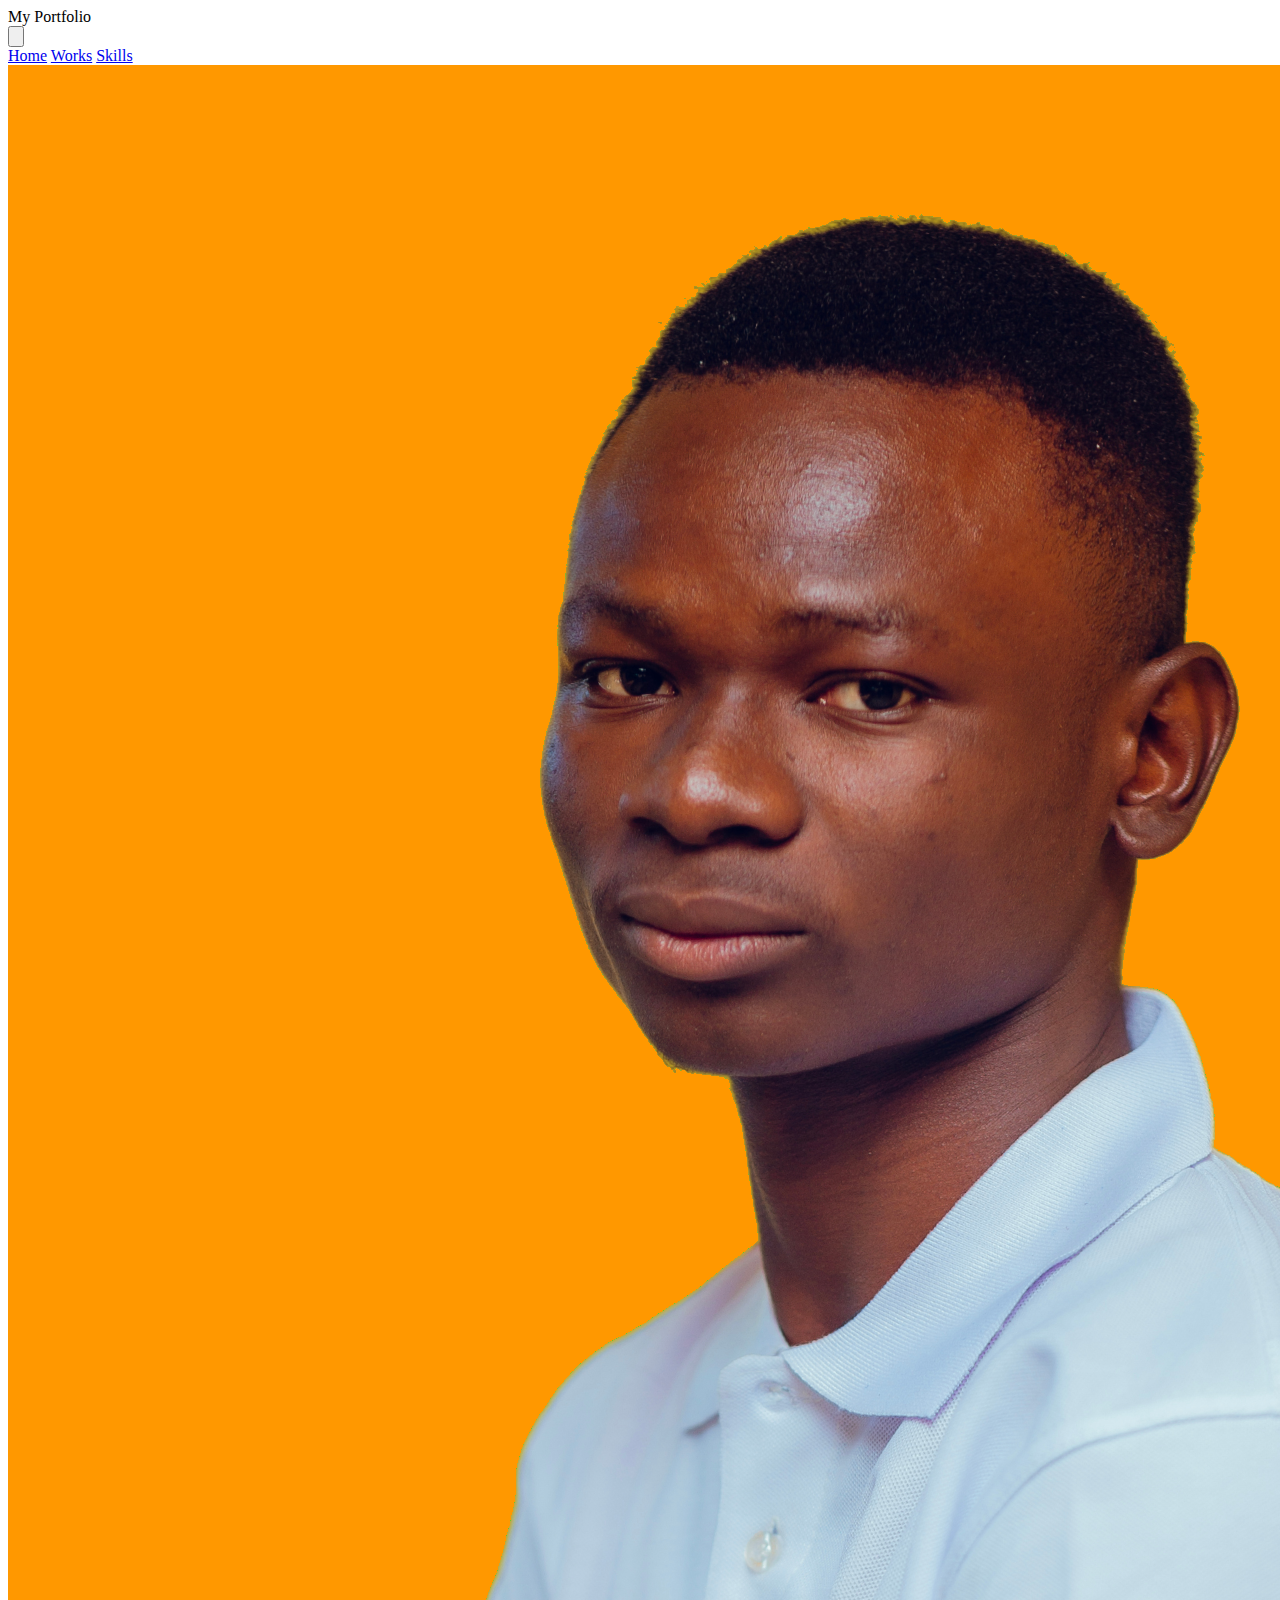
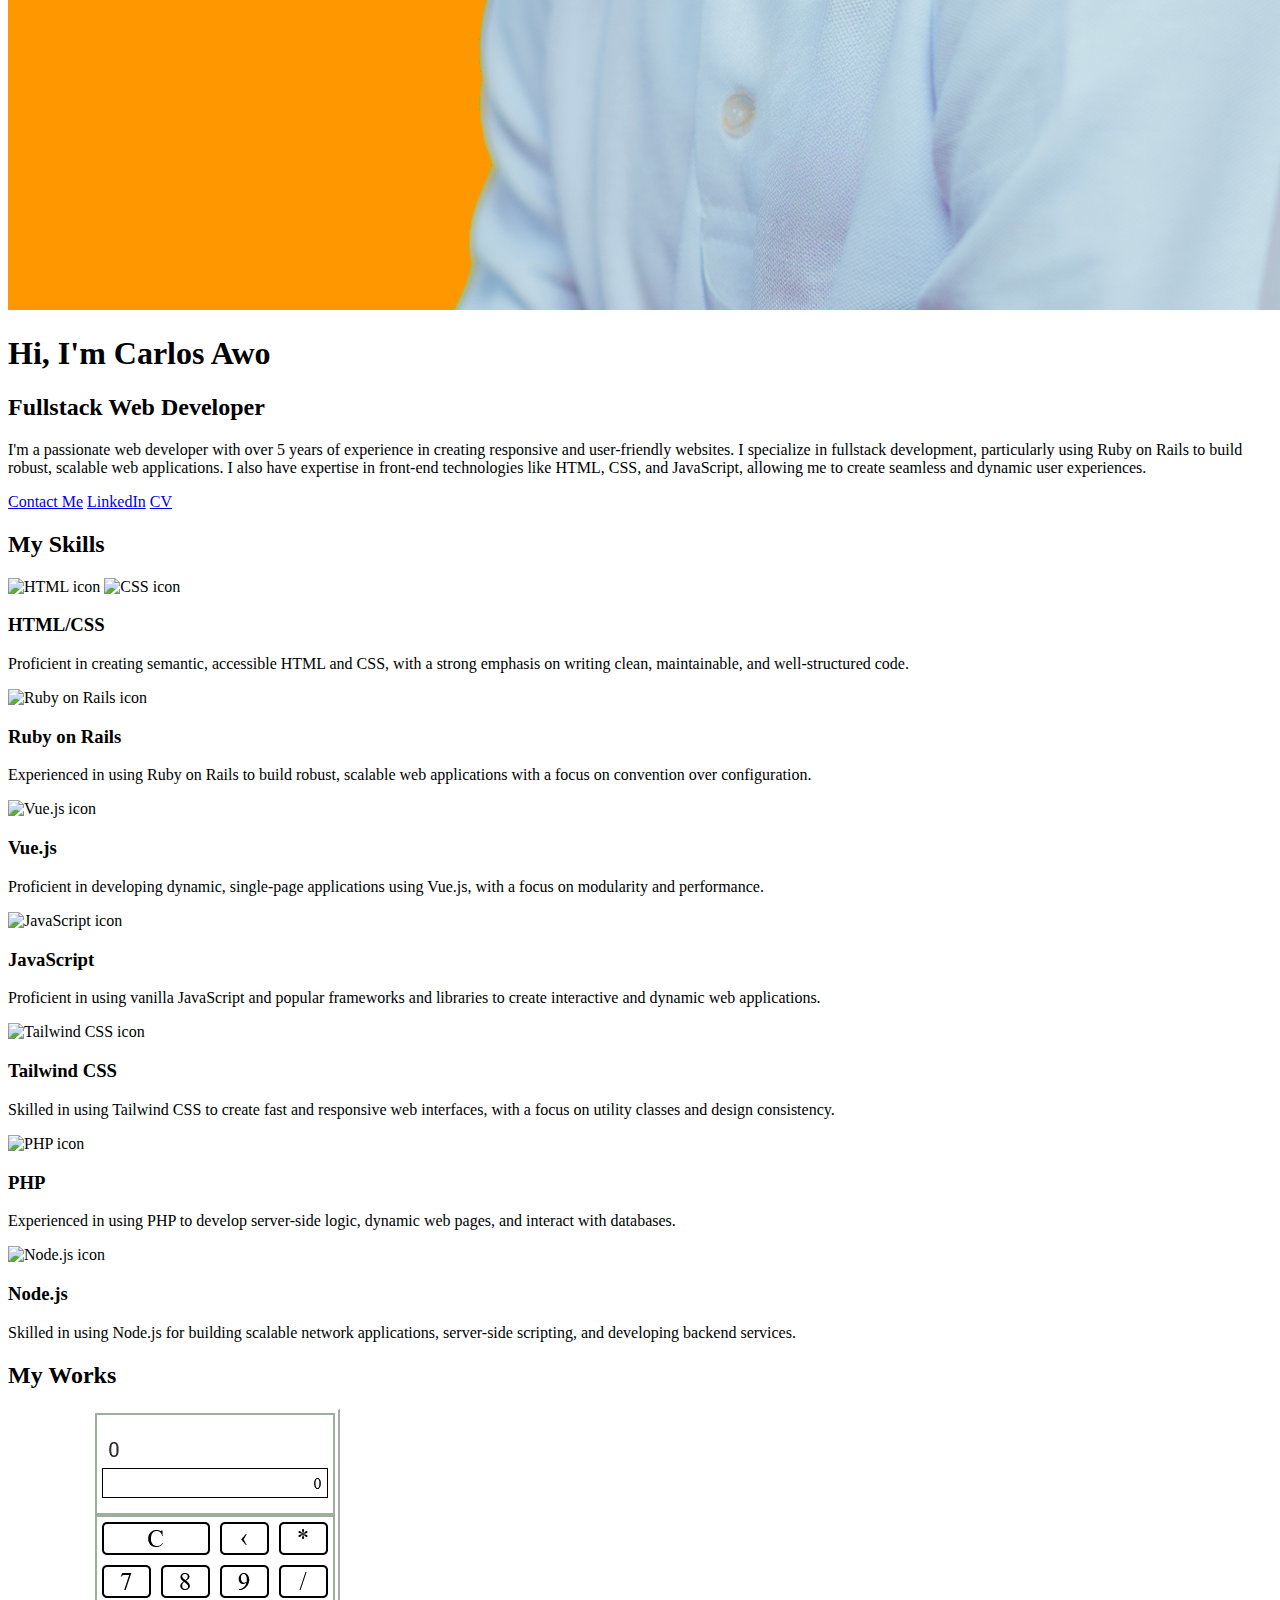
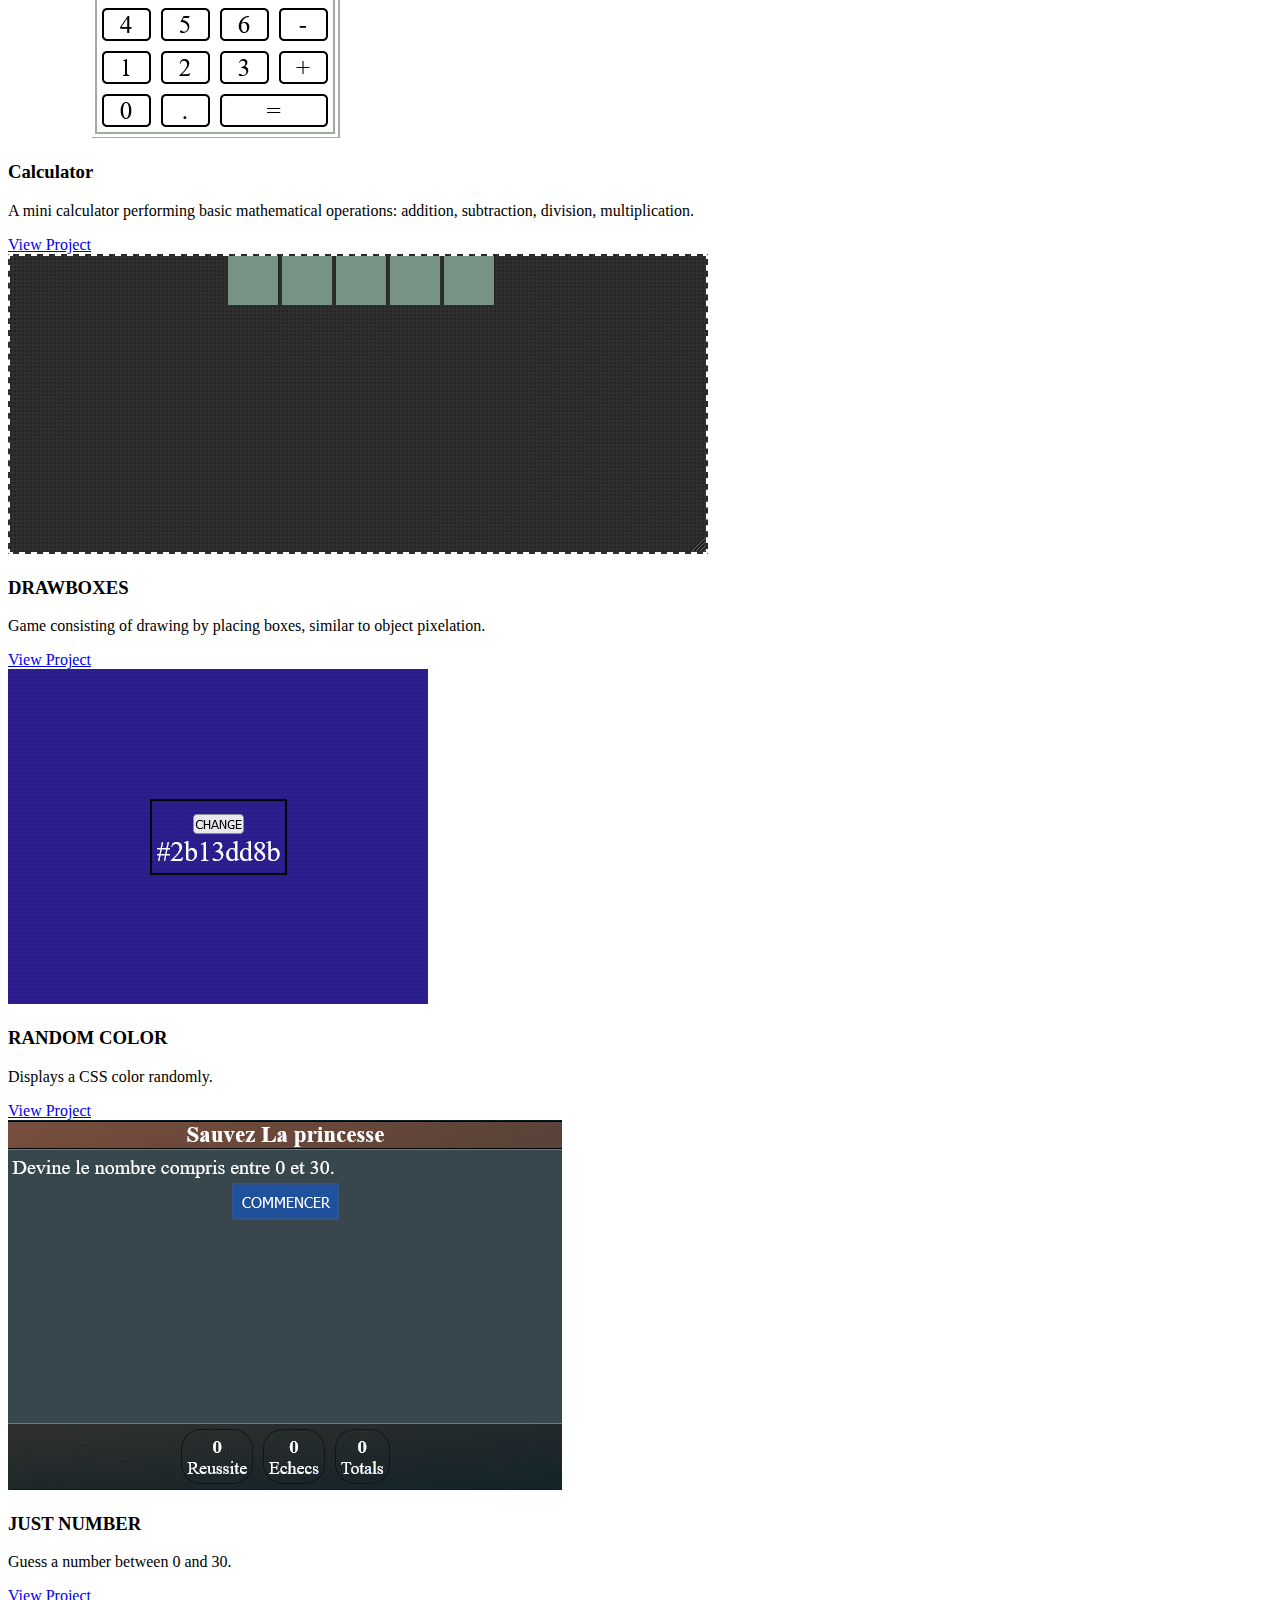
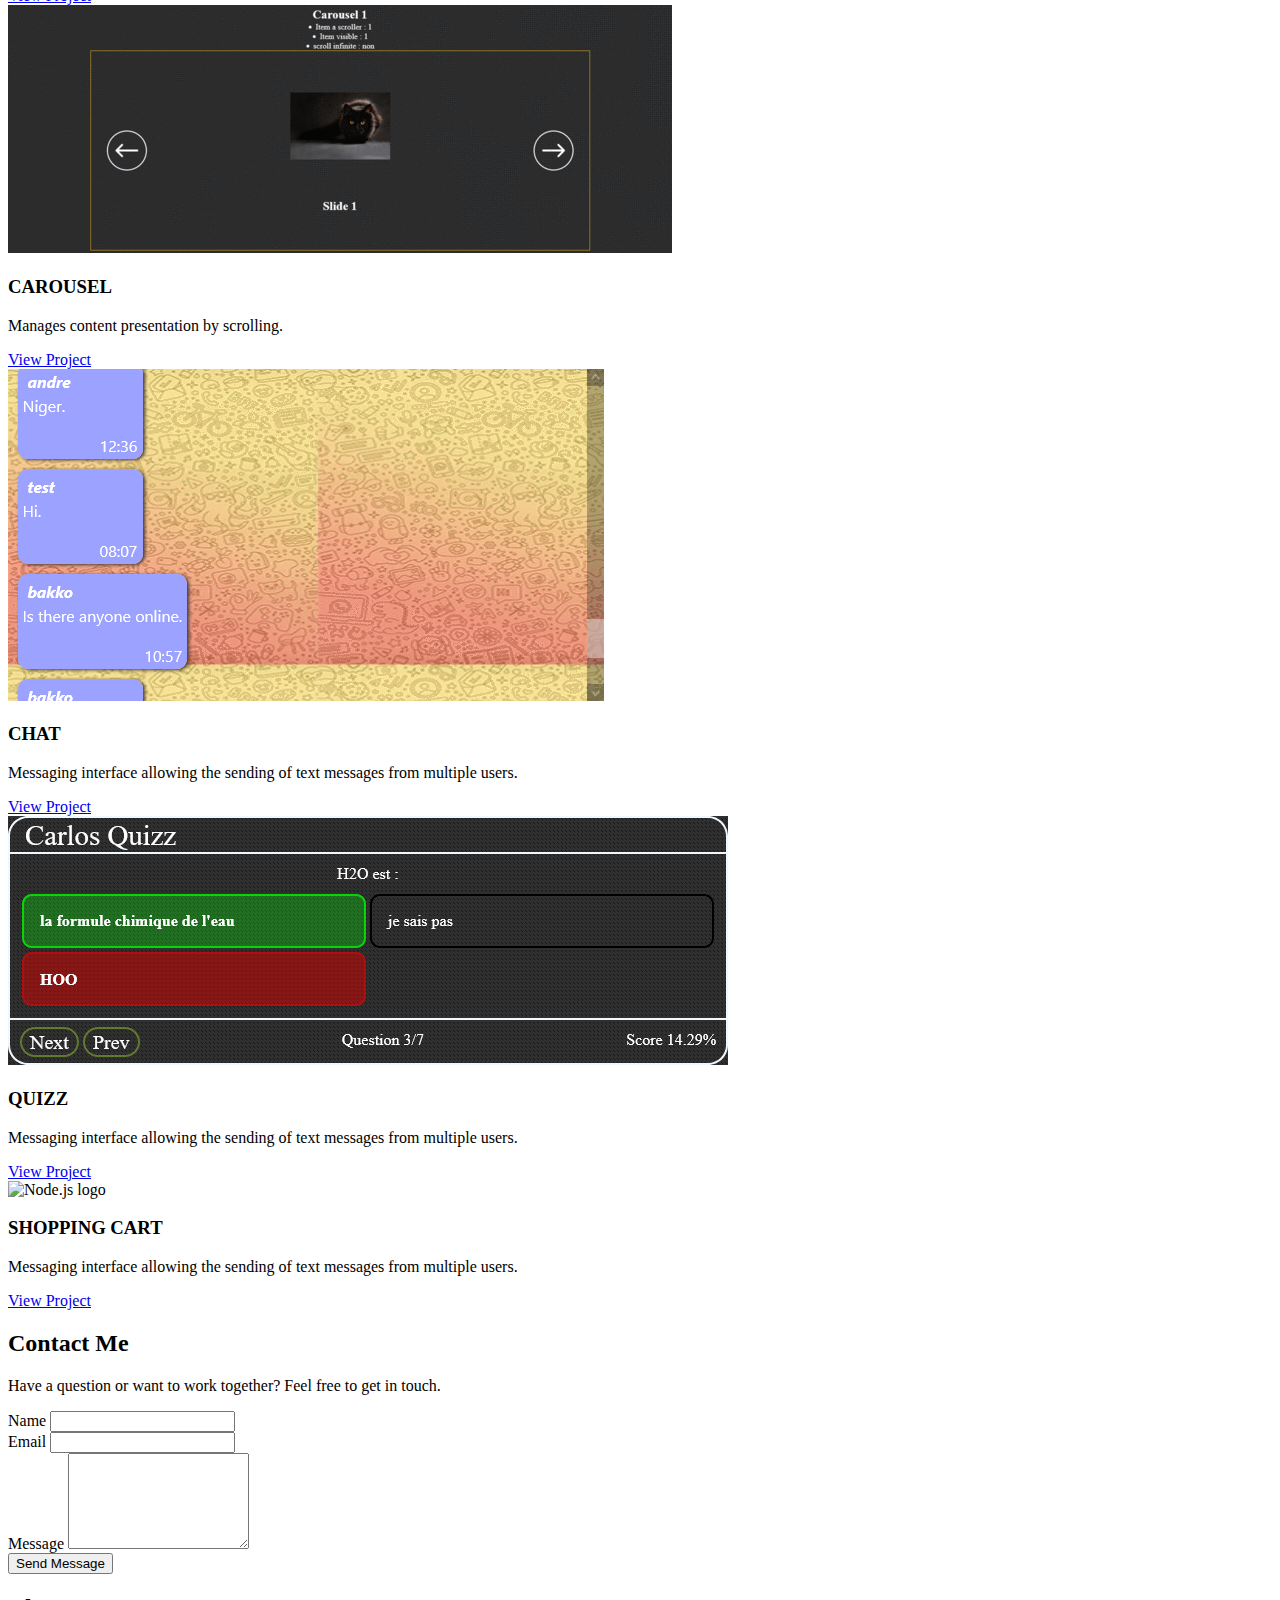
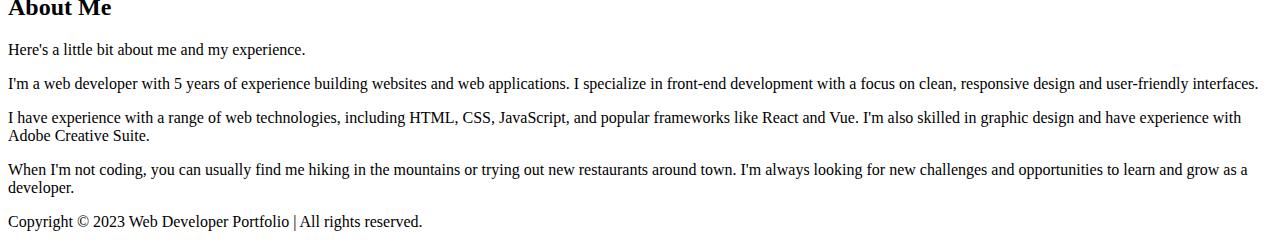
==== commit 219c49d4: "add cv to home page" ====
--- a/index.html
+++ b/index.html
@@ -74,6 +74,7 @@
           <div class="flex space-x-4">
             <a href="#contact_me" class="inline-block bg-gray-800 text-white font-bold py-2 px-6 rounded-lg hover:bg-gray-700 transition-transform transform hover:-translate-y-1 hover:shadow-lg duration-300">Contact Me</a>
             <a href="https://www.linkedin.com/in/carlos-awo/" class="inline-block bg-gray-800 text-white font-bold py-2 px-6 rounded-lg hover:bg-gray-700 transition-transform transform hover:-translate-y-1 hover:shadow-lg duration-300">LinkedIn</a>
+            <a href="./docs/CV AWO CARLOS.pdf" class="inline-block bg-gray-800 text-white font-bold py-2 px-6 rounded-lg hover:bg-gray-700 transition-transform transform hover:-translate-y-1 hover:shadow-lg duration-300">CV</a>
           </div>
         </div>
       </div>
